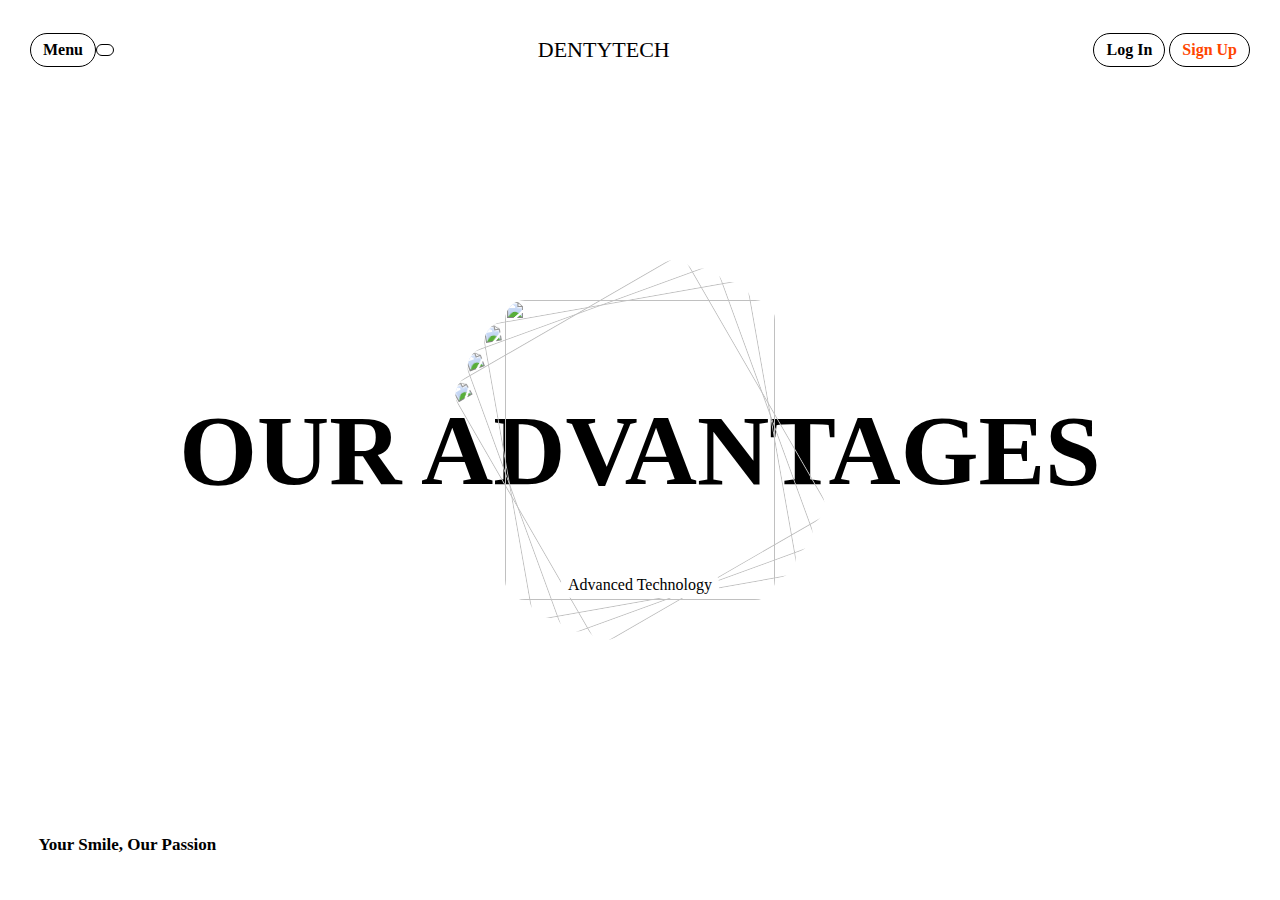
==== index.html @ 08e8fa44 "first commit" ====
<!DOCTYPE html>
<html lang="en">
<head>
    <meta charset="UTF-8">
    <meta name="viewport" content="width=device-width, initial-scale=1.0">
    <title>Document</title>
    <link
    href="https://cdn.jsdelivr.net/npm/remixicon@4.1.0/fonts/remixicon.css"
    rel="stylesheet"
/>
    <link rel="stylesheet" href="style.css">
</head>
<body>
    <div id="main">
        <div id="nav">

            <div id="nav-part1"><button type="menu">Menu</button>
                <i class="ri-menu-3-line"></i></div>
            <div id="nav-part2"><h1>Dentytech</h1></div>
            <div id="nav-part3">
                <button>Log In</button>
                <button type="submit" class="btn2">Sign Up</button>
            </div>
        </div>
        <h1 id="advan">Our Advantages</h1>
        <img id="img1" src="https://images.unsplash.com/photo-1524504388940-b1c1722653e1?w=600&auto=format&fit=crop&q=60&ixlib=rb-4.0.3&ixid=M3wxMjA3fDB8MHxzZWFyY2h8Nnx8bW9kZWx8ZW58MHx8MHx8fDA%3D" alt="">
        <img id="img2" src="https://images.unsplash.com/photo-1494790108377-be9c29b29330?w=600&auto=format&fit=crop&q=60&ixlib=rb-4.0.3&ixid=M3wxMjA3fDB8MHxzZWFyY2h8OHx8bW9kZWx8ZW58MHx8MHx8fDA%3D" alt="">
        <img id="img3" src="https://images.unsplash.com/photo-1488161628813-04466f872be2?w=600&auto=format&fit=crop&q=60&ixlib=rb-4.0.3&ixid=M3wxMjA3fDB8MHxzZWFyY2h8MTB8fG1vZGVsfGVufDB8fDB8fHww" alt="">
        <img id="img4" src="https://images.unsplash.com/photo-1517841905240-472988babdf9?w=600&auto=format&fit=crop&q=60&ixlib=rb-4.0.3&ixid=M3wxMjA3fDB8MHxzZWFyY2h8MTF8fG1vZGVsfGVufDB8fDB8fHww" alt="">
        <p><i class="ri-settings-2-line"></i>
            Advanced Technology 
        </p>
        
        
        <h5 id="btm-left">Your Smile, Our Passion</h5>
    </div>
</body>
</html>
---- style.css ----
*{
    margin: 0;
    padding: 0;
    box-sizing: border-box;
    font-family: 'Times New Roman', Times, serif;
}
html, body{
    height: 100%;
    width: 100%;
}
#main{
    height: 100%;
    width: 100%;
    background-color: white;
}
#nav{
    height: 100px;
    width: 100%;
    display: flex;
    align-items: center;
    justify-content: space-between;
    padding: 0px 30px;
}
#nav-part1{
    display: flex;
    align-items: center;
    justify-content: center;
}
#nav h3{
    font-size: 16px;
    border: 1.5px solid black;
    font-weight: 500;
    border-radius: 50px;
    padding: 5px 10px;
}
#nav i{
    font-size: 17px;
    border: 1px solid black;
    font-weight: 500;
    border-radius: 50px;
    padding: 5px 8px;
}
#nav h1{
    font-weight: 500;
    font-size: 22px;
    text-transform: uppercase;
}
#nav button{
    padding: 7px 12px;
    border-radius: 50px;
    border: 1.5px solid black;
    font-size: 16px;
    font-weight: 600;
    background-color: white;
    cursor: pointer;
}
.btn2{
    color: orangered;
   
}
#main>h1{
    font-size: 100px;
    text-transform: uppercase;
    position: absolute;
    top: 50%;
    left: 50%;
    transform: translate(-50%,-50%);
    width: 100%;
    text-align: center;
}
img{
    height: 300px;
    width: 270px;
    object-fit: cover;
    object-position: top;
    position: absolute;
    top: 50%;
    left: 50%;
    transform: translate(-50%,-50%);
    border-radius: 20px;
}
#img1{
    transform: translate(-50%,-50%) rotate(-30deg); 
}
#img2{
    transform: translate(-50%,-50%) rotate(-20deg); 
}
#img3{
    transform: translate(-50%,-50%) rotate(-10deg); 
}
#btm-left{
    position: absolute;
    bottom: 5%;
    left: 3%;
    font-size: 17px;
}
p{
    position: absolute;
    top: 65%;
    left: 50%;
    transform: translate(-50%,-50%);
    color: black;
    border: 2px;
    border-radius: 10px;
    background-color: white;
    padding: 4px 7px;
}
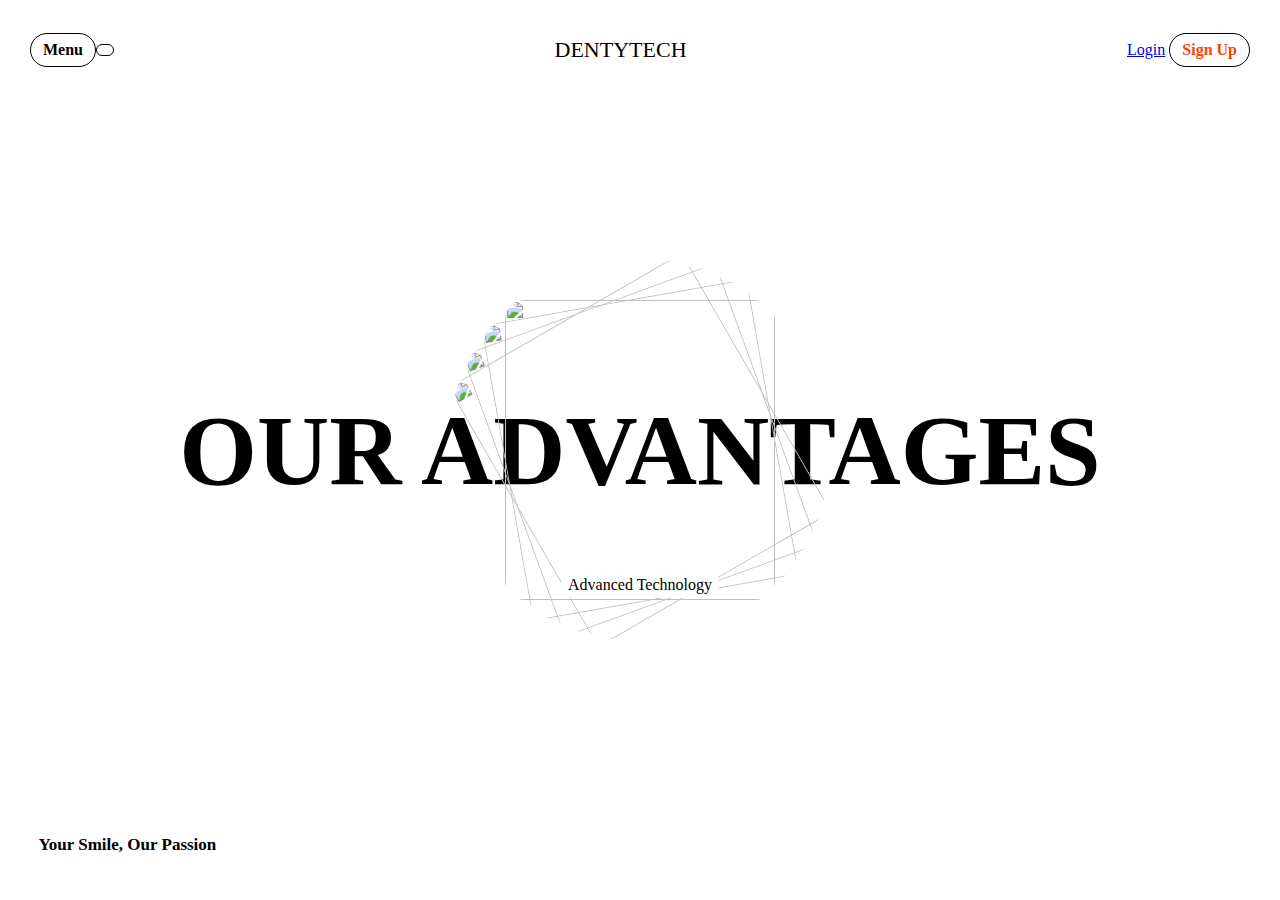
==== commit 02092a2a: "first commit" ====
--- a/index.html
+++ b/index.html
@@ -3,7 +3,7 @@
 <head>
     <meta charset="UTF-8">
     <meta name="viewport" content="width=device-width, initial-scale=1.0">
-    <title>Document</title>
+    <title>Home</title>
     <link
     href="https://cdn.jsdelivr.net/npm/remixicon@4.1.0/fonts/remixicon.css"
     rel="stylesheet"
@@ -18,7 +18,7 @@
                 <i class="ri-menu-3-line"></i></div>
             <div id="nav-part2"><h1>Dentytech</h1></div>
             <div id="nav-part3">
-                <button>Log In</button>
+                <a href="index2.html">Login</a>
                 <button type="submit" class="btn2">Sign Up</button>
             </div>
         </div>
@@ -31,7 +31,6 @@
             Advanced Technology 
         </p>
         
-        
         <h5 id="btm-left">Your Smile, Our Passion</h5>
     </div>
 </body>
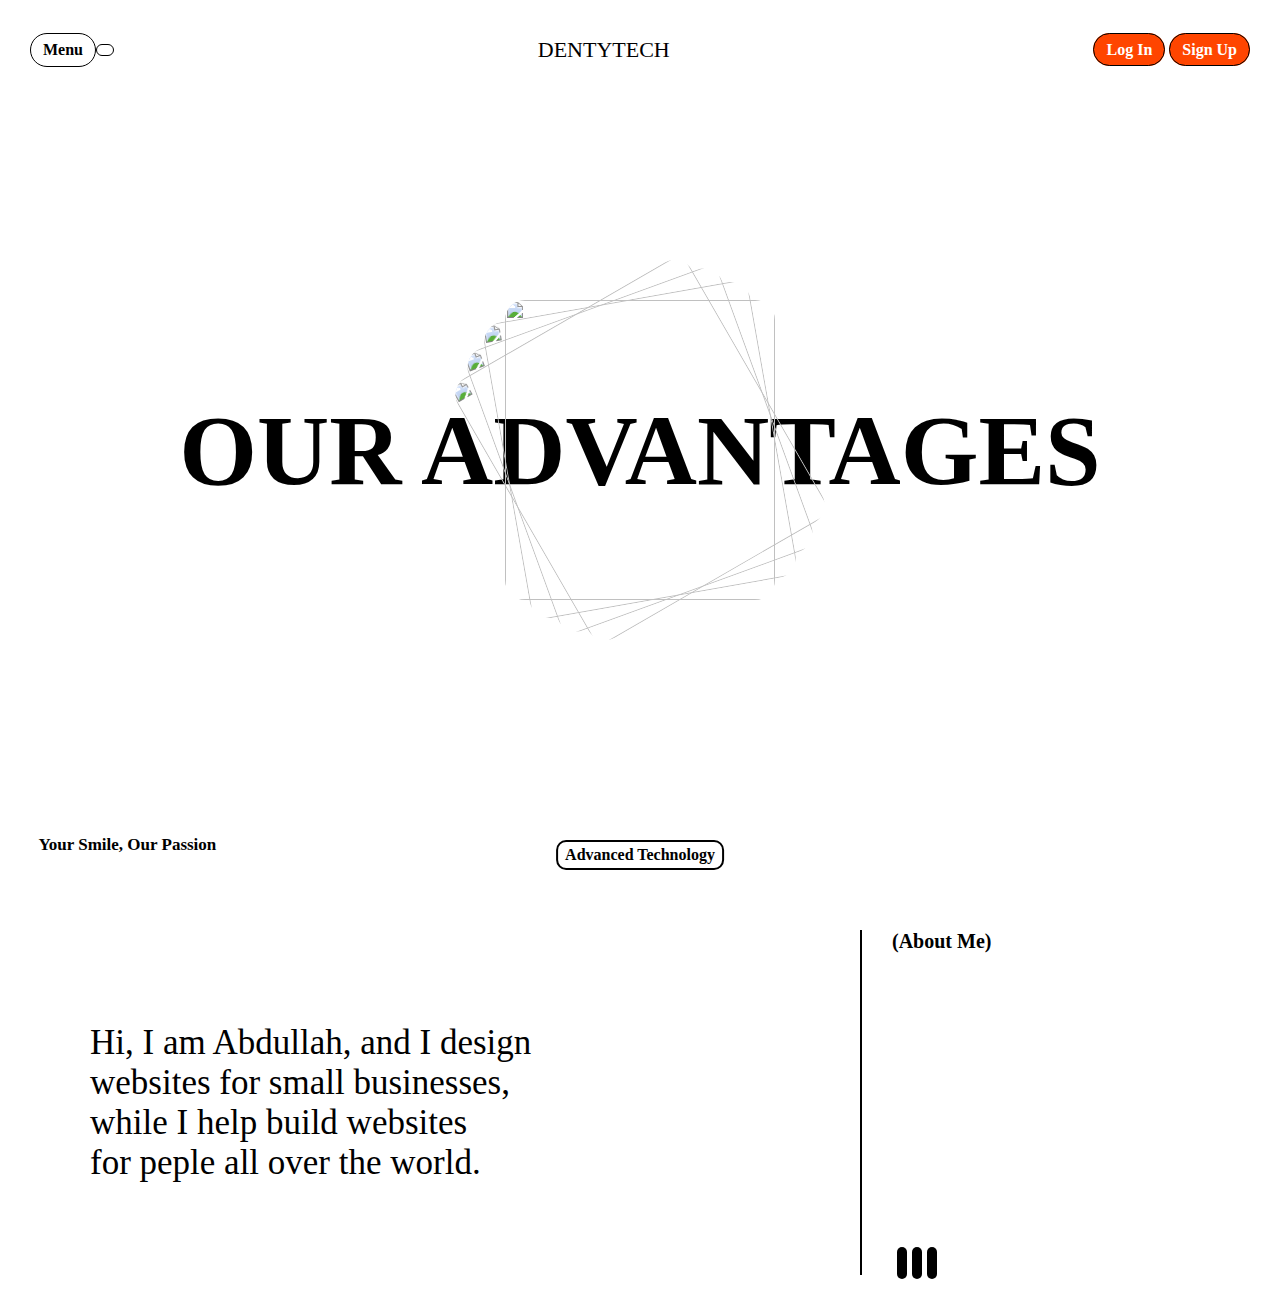
==== commit 2f6693ad: "first commit" ====
--- a/index.html
+++ b/index.html
@@ -18,20 +18,31 @@
                 <i class="ri-menu-3-line"></i></div>
             <div id="nav-part2"><h1>Dentytech</h1></div>
             <div id="nav-part3">
-                <a href="index2.html">Login</a>
-                <button type="submit" class="btn2">Sign Up</button>
+                <a href="index2.html">Log In</a>
+                <a href="index3.html">Sign Up</a>
             </div>
         </div>
-        <h1 id="advan">Our Advantages</h1>
+        <h1 id="advan1">Our Advantages</h1>
         <img id="img1" src="https://images.unsplash.com/photo-1524504388940-b1c1722653e1?w=600&auto=format&fit=crop&q=60&ixlib=rb-4.0.3&ixid=M3wxMjA3fDB8MHxzZWFyY2h8Nnx8bW9kZWx8ZW58MHx8MHx8fDA%3D" alt="">
         <img id="img2" src="https://images.unsplash.com/photo-1494790108377-be9c29b29330?w=600&auto=format&fit=crop&q=60&ixlib=rb-4.0.3&ixid=M3wxMjA3fDB8MHxzZWFyY2h8OHx8bW9kZWx8ZW58MHx8MHx8fDA%3D" alt="">
         <img id="img3" src="https://images.unsplash.com/photo-1488161628813-04466f872be2?w=600&auto=format&fit=crop&q=60&ixlib=rb-4.0.3&ixid=M3wxMjA3fDB8MHxzZWFyY2h8MTB8fG1vZGVsfGVufDB8fDB8fHww" alt="">
         <img id="img4" src="https://images.unsplash.com/photo-1517841905240-472988babdf9?w=600&auto=format&fit=crop&q=60&ixlib=rb-4.0.3&ixid=M3wxMjA3fDB8MHxzZWFyY2h8MTF8fG1vZGVsfGVufDB8fDB8fHww" alt="">
-        <p><i class="ri-settings-2-line"></i>
-            Advanced Technology 
-        </p>
+        
+        <a id="advan" href="https://en.wikipedia.org/wiki/Advanced_technology">Advanced Technology</a>
         
         <h5 id="btm-left">Your Smile, Our Passion</h5>
+        
+    </div>
+    <div id="about">
+        <h2>Hi, I am Abdullah, and I design<br> websites for small businesses,<br>while I help build websites <br>for peple all over the world.<br></h2>
+        <div id="about-part2">
+            <h3>(About Me)</h3>
+            <div id="icons">
+                <i class="ri-instagram-line"></i>
+                <i class="ri-twitter-fill"></i>
+                <i class="ri-dribbble-line"></i>
+            </div>
+        </div>
     </div>
 </body>
 </html>--- a/style.css
+++ b/style.css
@@ -44,6 +44,7 @@
     font-weight: 500;
     font-size: 22px;
     text-transform: uppercase;
+    animation: 3s infinite alternate slidein;
 }
 #nav button{
     padding: 7px 12px;
@@ -105,5 +106,66 @@
     background-color: white;
     padding: 4px 7px;
 }
+a{
+    border: 2px solid black;
+    padding: 7px 12px;
+    border-radius: 50px;
+    border: 1.5px solid black;
+    font-size: 16px;
+    font-weight: 600;
+    background-color: white;
+    cursor: pointer;
+    text-decoration: none;
+    color: white;
+    background-color: orangered;
+}
+#advan{
+    position: absolute;
+    top: 95%;
+    left: 50%;
+    transform: translate(-50%,-50%);
+    color: black;
+    border: 2px solid;
+    border-radius: 10px;
+    background-color: white;
+    padding: 4px 7px;
+}
+#about{
+    height: 45%;
+    width: 100%;
+    background-color: white;
+    display: flex;
+    align-items: center;
+    justify-content: space-between;
+    padding: 30px 90px;
+}
+#about h2{
+    font-size: 35px;
+    font-weight: 400;
+    
+}
+#about-part2{
+    width: 30%;
+    height: 100%;
+    padding: 0px 30px;
+    border-left: 2px solid black;
+    display: flex;
+    flex-direction: column;
+    justify-content: space-between;
+    
+}
+#about-part2 h3{
+    font-size: 20px;
+    font-weight: 600;
+}
+#icons {
 
-
+}
+#icons i{
+    background-color: black;
+    color: white;
+    padding: 5px;
+    font-size: 20px;
+    border-radius: 50px;
+    margin-left: 5px;
+}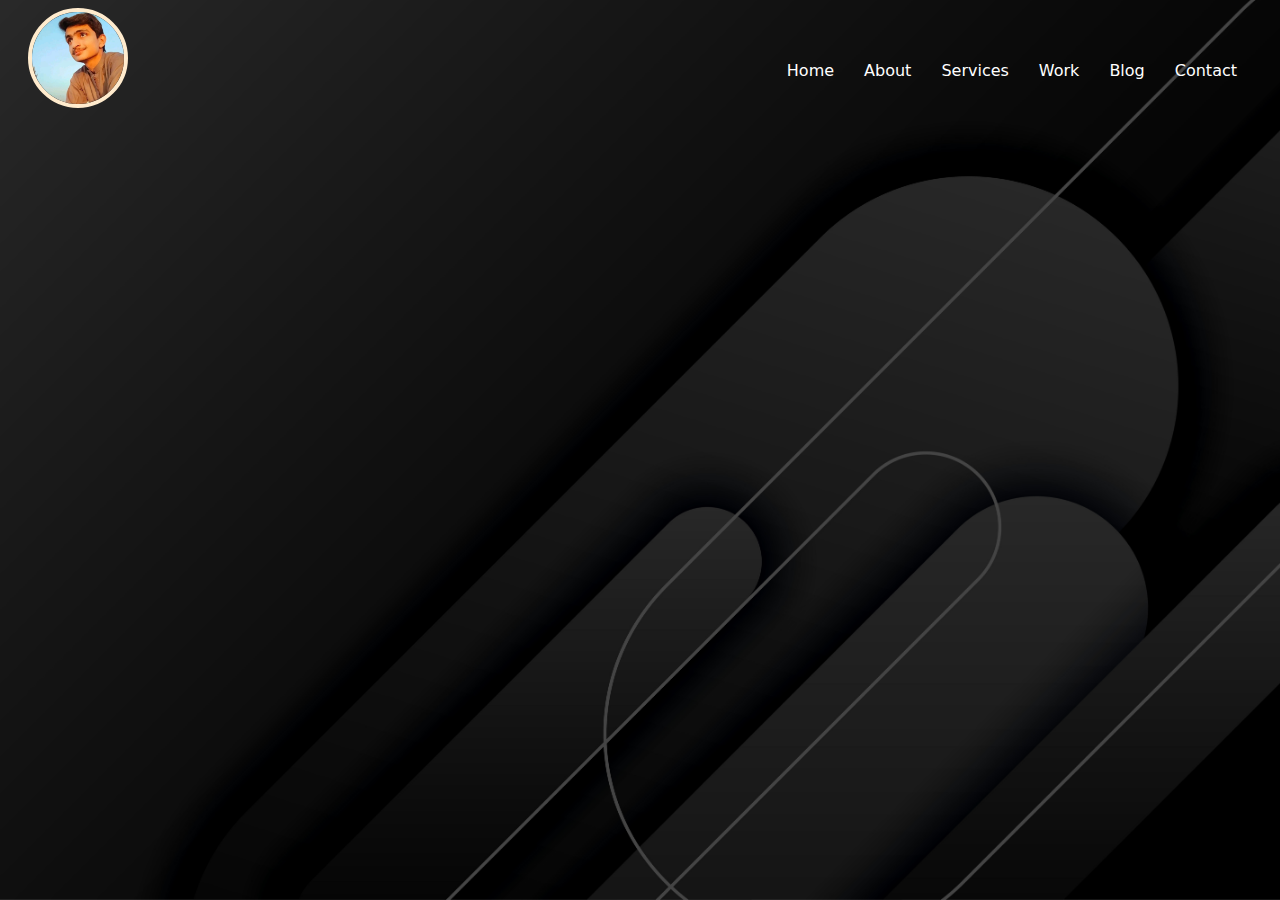
==== commit f8db7cdd: "first commit" ====
--- a/index.html
+++ b/index.html
@@ -3,46 +3,38 @@
 <head>
     <meta charset="UTF-8">
     <meta name="viewport" content="width=device-width, initial-scale=1.0">
-    <title>Home</title>
-    <link
-    href="https://cdn.jsdelivr.net/npm/remixicon@4.1.0/fonts/remixicon.css"
-    rel="stylesheet"
-/>
+    <title>Document</title>
     <link rel="stylesheet" href="style.css">
 </head>
 <body>
-    <div id="main">
-        <div id="nav">
+    <header>
+        <img src="WhatsApp Image 2024-02-22 at 18.13.05_b4d4a4eb.jpg" alt="">
+    </header>
+    <br>
+    <nav class="navbar">
+        <ul>
+            <li><a href="">Contact</a></li>
+            <li><a href="">Blog</a></li>
+            <li><a href="">Work</a></li>
+            <li><a href="">Services</a></li>
+            <li><a href="index3.html">About</a></li>
+            <li><a href="">Home</a></li>
+        </ul>
+    </nav>
 
-            <div id="nav-part1"><button type="menu">Menu</button>
-                <i class="ri-menu-3-line"></i></div>
-            <div id="nav-part2"><h1>Dentytech</h1></div>
-            <div id="nav-part3">
-                <a href="index2.html">Log In</a>
-                <a href="index3.html">Sign Up</a>
-            </div>
+    <main>
+        <div class="Container">
+            <h1 id="typed">Hi There! I'm Abdullah.</h1>
+            <h3 id="typed2">A Professional Web Developer</h3>
         </div>
-        <h1 id="advan1">Our Advantages</h1>
-        <img id="img1" src="https://images.unsplash.com/photo-1524504388940-b1c1722653e1?w=600&auto=format&fit=crop&q=60&ixlib=rb-4.0.3&ixid=M3wxMjA3fDB8MHxzZWFyY2h8Nnx8bW9kZWx8ZW58MHx8MHx8fDA%3D" alt="">
-        <img id="img2" src="https://images.unsplash.com/photo-1494790108377-be9c29b29330?w=600&auto=format&fit=crop&q=60&ixlib=rb-4.0.3&ixid=M3wxMjA3fDB8MHxzZWFyY2h8OHx8bW9kZWx8ZW58MHx8MHx8fDA%3D" alt="">
-        <img id="img3" src="https://images.unsplash.com/photo-1488161628813-04466f872be2?w=600&auto=format&fit=crop&q=60&ixlib=rb-4.0.3&ixid=M3wxMjA3fDB8MHxzZWFyY2h8MTB8fG1vZGVsfGVufDB8fDB8fHww" alt="">
-        <img id="img4" src="https://images.unsplash.com/photo-1517841905240-472988babdf9?w=600&auto=format&fit=crop&q=60&ixlib=rb-4.0.3&ixid=M3wxMjA3fDB8MHxzZWFyY2h8MTF8fG1vZGVsfGVufDB8fDB8fHww" alt="">
+        <section>
+        </section>
+        <article></article>
+        <div></div>
+    </main>
+
+    <footer>
         
-        <a id="advan" href="https://en.wikipedia.org/wiki/Advanced_technology">Advanced Technology</a>
-        
-        <h5 id="btm-left">Your Smile, Our Passion</h5>
-        
-    </div>
-    <div id="about">
-        <h2>Hi, I am Abdullah, and I design<br> websites for small businesses,<br>while I help build websites <br>for peple all over the world.<br></h2>
-        <div id="about-part2">
-            <h3>(About Me)</h3>
-            <div id="icons">
-                <i class="ri-instagram-line"></i>
-                <i class="ri-twitter-fill"></i>
-                <i class="ri-dribbble-line"></i>
-            </div>
-        </div>
-    </div>
+    </footer>
 </body>
 </html>--- a/style.css
+++ b/style.css
@@ -1,171 +1,108 @@
+/* @keyframes slideright{
+    from{transform: translateX(400%);} */
+/* } */
+@keyframes slideleft{
+    from{transform: translateX(400%);}
+/* }
+@keyframes slideup{
+    from{transform: translateY(400%);}
+}
+@keyframes slidedown{
+    to{transform: translateY(400%);}
+}
+@keyframes rotate{
+    50%{transform: rotateZ(360%);} */
+}
 *{
-    margin: 0;
-    padding: 0;
     box-sizing: border-box;
-    font-family: 'Times New Roman', Times, serif;
 }
-html, body{
-    height: 100%;
-    width: 100%;
-}
-#main{
-    height: 100%;
-    width: 100%;
-    background-color: white;
-}
-#nav{
-    height: 100px;
-    width: 100%;
-    display: flex;
-    align-items: center;
-    justify-content: space-between;
-    padding: 0px 30px;
-}
-#nav-part1{
-    display: flex;
-    align-items: center;
-    justify-content: center;
-}
-#nav h3{
-    font-size: 16px;
-    border: 1.5px solid black;
-    font-weight: 500;
-    border-radius: 50px;
-    padding: 5px 10px;
-}
-#nav i{
-    font-size: 17px;
-    border: 1px solid black;
-    font-weight: 500;
-    border-radius: 50px;
-    padding: 5px 8px;
-}
-#nav h1{
-    font-weight: 500;
-    font-size: 22px;
-    text-transform: uppercase;
-    animation: 3s infinite alternate slidein;
-}
-#nav button{
-    padding: 7px 12px;
-    border-radius: 50px;
-    border: 1.5px solid black;
-    font-size: 16px;
-    font-weight: 600;
-    background-color: white;
-    cursor: pointer;
-}
-.btn2{
-    color: orangered;
-   
-}
-#main>h1{
-    font-size: 100px;
-    text-transform: uppercase;
-    position: absolute;
-    top: 50%;
-    left: 50%;
-    transform: translate(-50%,-50%);
-    width: 100%;
-    text-align: center;
+body{
+    background-image: url(SL_0210121_40570_75.jpg);
+    background-position: center;
+    background-repeat: no-repeat;
+    background-attachment: fixed;
+    background-size: cover;
 }
 img{
-    height: 300px;
-    width: 270px;
-    object-fit: cover;
-    object-position: top;
+    margin-left: 20px;
+    width: 100px;
+    height: auto;
+    border: 4px solid blanchedalmond;
+    border-radius: 50px;
     position: absolute;
-    top: 50%;
-    left: 50%;
-    transform: translate(-50%,-50%);
+    animation-name: slideleft;
+    animation-duration: 4s;
+
+}
+
+.navbar{
+    height: 50px;
+    
+}
+.navbar ul{
+    
+    list-style-type: none;
+    text-align: center;
+    padding: 0px;
+    margin: 20px;    
+    overflow: hidden;
+    border: 2px;
+    border-radius: 10px;
+    font-family:system-ui, -apple-system, BlinkMacSystemFont, 'Segoe UI', Roboto, Oxygen, Ubuntu, Cantarell, 'Open Sans', 'Helvetica Neue', sans-serif;
+    font-weight: 500;
+}
+.navbar a{
+    color: white;
+    text-decoration: none;
+    display: block;
+    padding: 15px;
+    text-align: center;
+
+} 
+.navbar li{
+    float: right;
+}
+.navbar a:hover{
+    background-color: rgb(45, 44, 44);
+    border: 1px;
     border-radius: 20px;
 }
-#img1{
-    transform: translate(-50%,-50%) rotate(-30deg); 
+.container{
+    display: inline-block;
+    font-family: "arial";
+    font-size: 24px;
 }
-#img2{
-    transform: translate(-50%,-50%) rotate(-20deg); 
+#typed{
+    font-weight: 800;
+    color: white;
+    overflow: hidden;
+    white-space: nowrap;
+    width: 0;
+    animation: typing;
+    animation-duration: 4s;
+    animation-timing-function: steps(30, end);
+    animation-fill-mode: forwards;
+    position: absolute;
+    left: 35%;
+    top: 50%;
+
 }
-#img3{
-    transform: translate(-50%,-50%) rotate(-10deg); 
-}
-#btm-left{
+#typed2{
+    font-weight: 800;
+    color: blanchedalmond;
+    overflow: hidden;
+    white-space: nowrap;
+    width: 0;
+    animation: typing;
+    animation-duration: 4s;
+    animation-timing-function: steps(30, end);
+    animation-fill-mode: forwards;
     position: absolute;
-    bottom: 5%;
-    left: 3%;
-    font-size: 17px;
-}
-p{
-    position: absolute;
-    top: 65%;
-    left: 50%;
-    transform: translate(-50%,-50%);
-    color: black;
-    border: 2px;
-    border-radius: 10px;
-    background-color: white;
-    padding: 4px 7px;
-}
-a{
-    border: 2px solid black;
-    padding: 7px 12px;
-    border-radius: 50px;
-    border: 1.5px solid black;
-    font-size: 16px;
-    font-weight: 600;
-    background-color: white;
-    cursor: pointer;
-    text-decoration: none;
-    color: white;
-    background-color: orangered;
-}
-#advan{
-    position: absolute;
-    top: 95%;
-    left: 50%;
-    transform: translate(-50%,-50%);
-    color: black;
-    border: 2px solid;
-    border-radius: 10px;
-    background-color: white;
-    padding: 4px 7px;
-}
-#about{
-    height: 45%;
-    width: 100%;
-    background-color: white;
-    display: flex;
-    align-items: center;
-    justify-content: space-between;
-    padding: 30px 90px;
-}
-#about h2{
-    font-size: 35px;
-    font-weight: 400;
+    left: 35%;
+    top: 60%;
     
 }
-#about-part2{
-    width: 30%;
-    height: 100%;
-    padding: 0px 30px;
-    border-left: 2px solid black;
-    display: flex;
-    flex-direction: column;
-    justify-content: space-between;
-    
-}
-#about-part2 h3{
-    font-size: 20px;
-    font-weight: 600;
-}
-#icons {
-
-}
-#icons i{
-    background-color: black;
-    color: white;
-    padding: 5px;
-    font-size: 20px;
-    border-radius: 50px;
-    margin-left: 5px;
-}+@keyframes typing {
+    from { width: 0 }
+    to { width: 50% }
+  }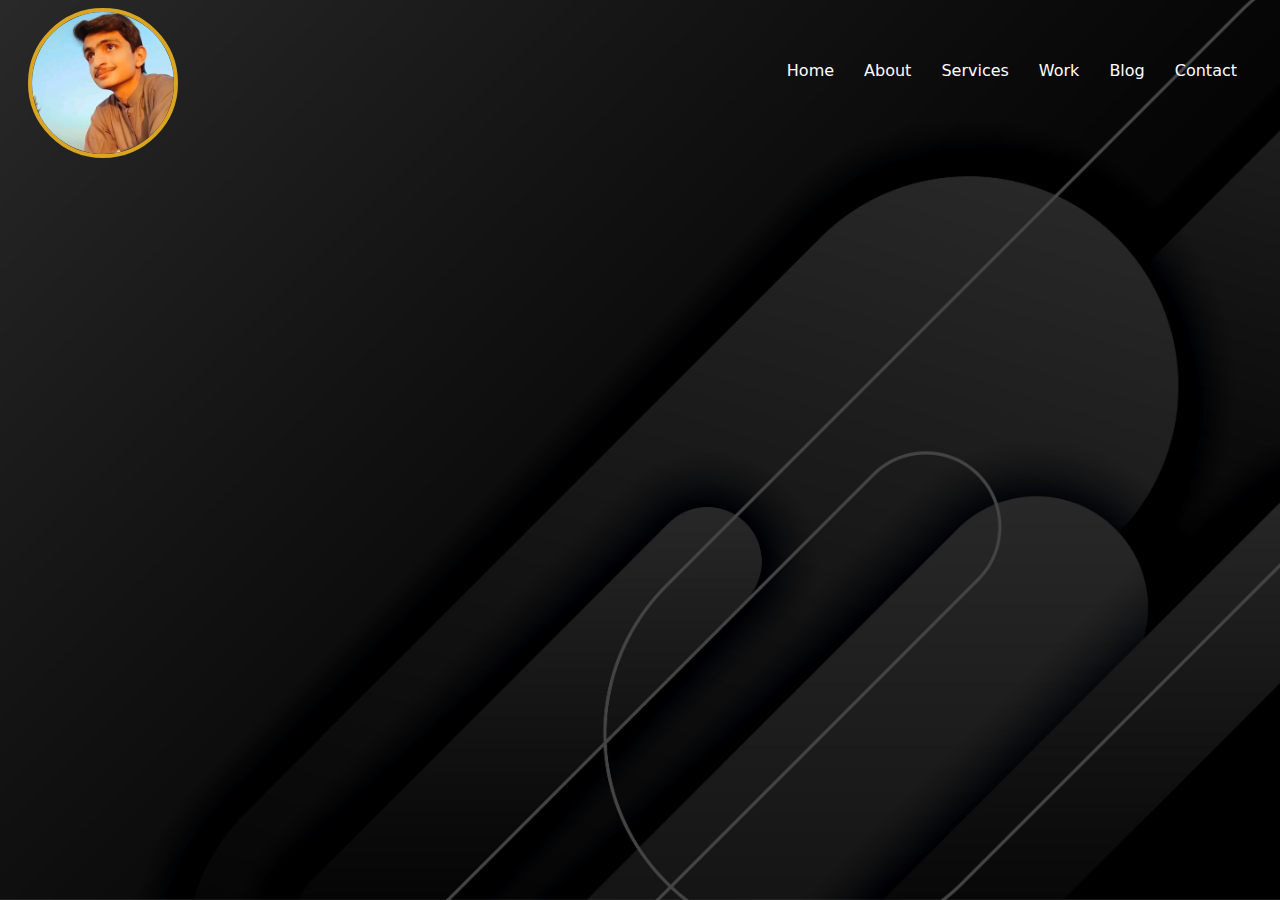
==== commit 9545c65e: "first commit" ====
--- a/index.html
+++ b/index.html
@@ -3,7 +3,8 @@
 <head>
     <meta charset="UTF-8">
     <meta name="viewport" content="width=device-width, initial-scale=1.0">
-    <title>Document</title>
+    <title>My portfolio</title>
+    <link rel="icon" type="image/jpg" href="icons8-favicon-94.png">
     <link rel="stylesheet" href="style.css">
 </head>
 <body>
@@ -23,10 +24,10 @@
     </nav>
 
     <main>
-        <div class="Container">
+        <aside class="Container">
             <h1 id="typed">Hi There! I'm Abdullah.</h1>
             <h3 id="typed2">A Professional Web Developer</h3>
-        </div>
+        </aside>
         <section>
         </section>
         <article></article>
--- a/style.css
+++ b/style.css
@@ -25,10 +25,10 @@
 }
 img{
     margin-left: 20px;
-    width: 100px;
+    width: 150px;
     height: auto;
-    border: 4px solid blanchedalmond;
-    border-radius: 50px;
+    border: 4px solid goldenrod;
+    border-radius: 150px;
     position: absolute;
     animation-name: slideleft;
     animation-duration: 4s;
@@ -40,7 +40,7 @@
     
 }
 .navbar ul{
-    
+    font-family: Arial, Helvetica, sans-serif;
     list-style-type: none;
     text-align: center;
     padding: 0px;
@@ -74,31 +74,34 @@
 }
 #typed{
     font-weight: 800;
+    font-size: 35px;
     color: white;
     overflow: hidden;
     white-space: nowrap;
     width: 0;
     animation: typing;
-    animation-duration: 4s;
-    animation-timing-function: steps(30, end);
+    animation-duration: 3s;
+    animation-timing-function: steps(50, end);
     animation-fill-mode: forwards;
     position: absolute;
-    left: 35%;
+    left: 30%;
     top: 50%;
+    color: whitesmoke;
 
 }
 #typed2{
     font-weight: 800;
-    color: blanchedalmond;
+    font-size: 20px;
+    color: whitesmoke;
     overflow: hidden;
     white-space: nowrap;
     width: 0;
     animation: typing;
-    animation-duration: 4s;
-    animation-timing-function: steps(30, end);
+    animation-duration: 3s;
+    animation-timing-function: steps(50, end);
     animation-fill-mode: forwards;
     position: absolute;
-    left: 35%;
+    left: 30%;
     top: 60%;
     
 }
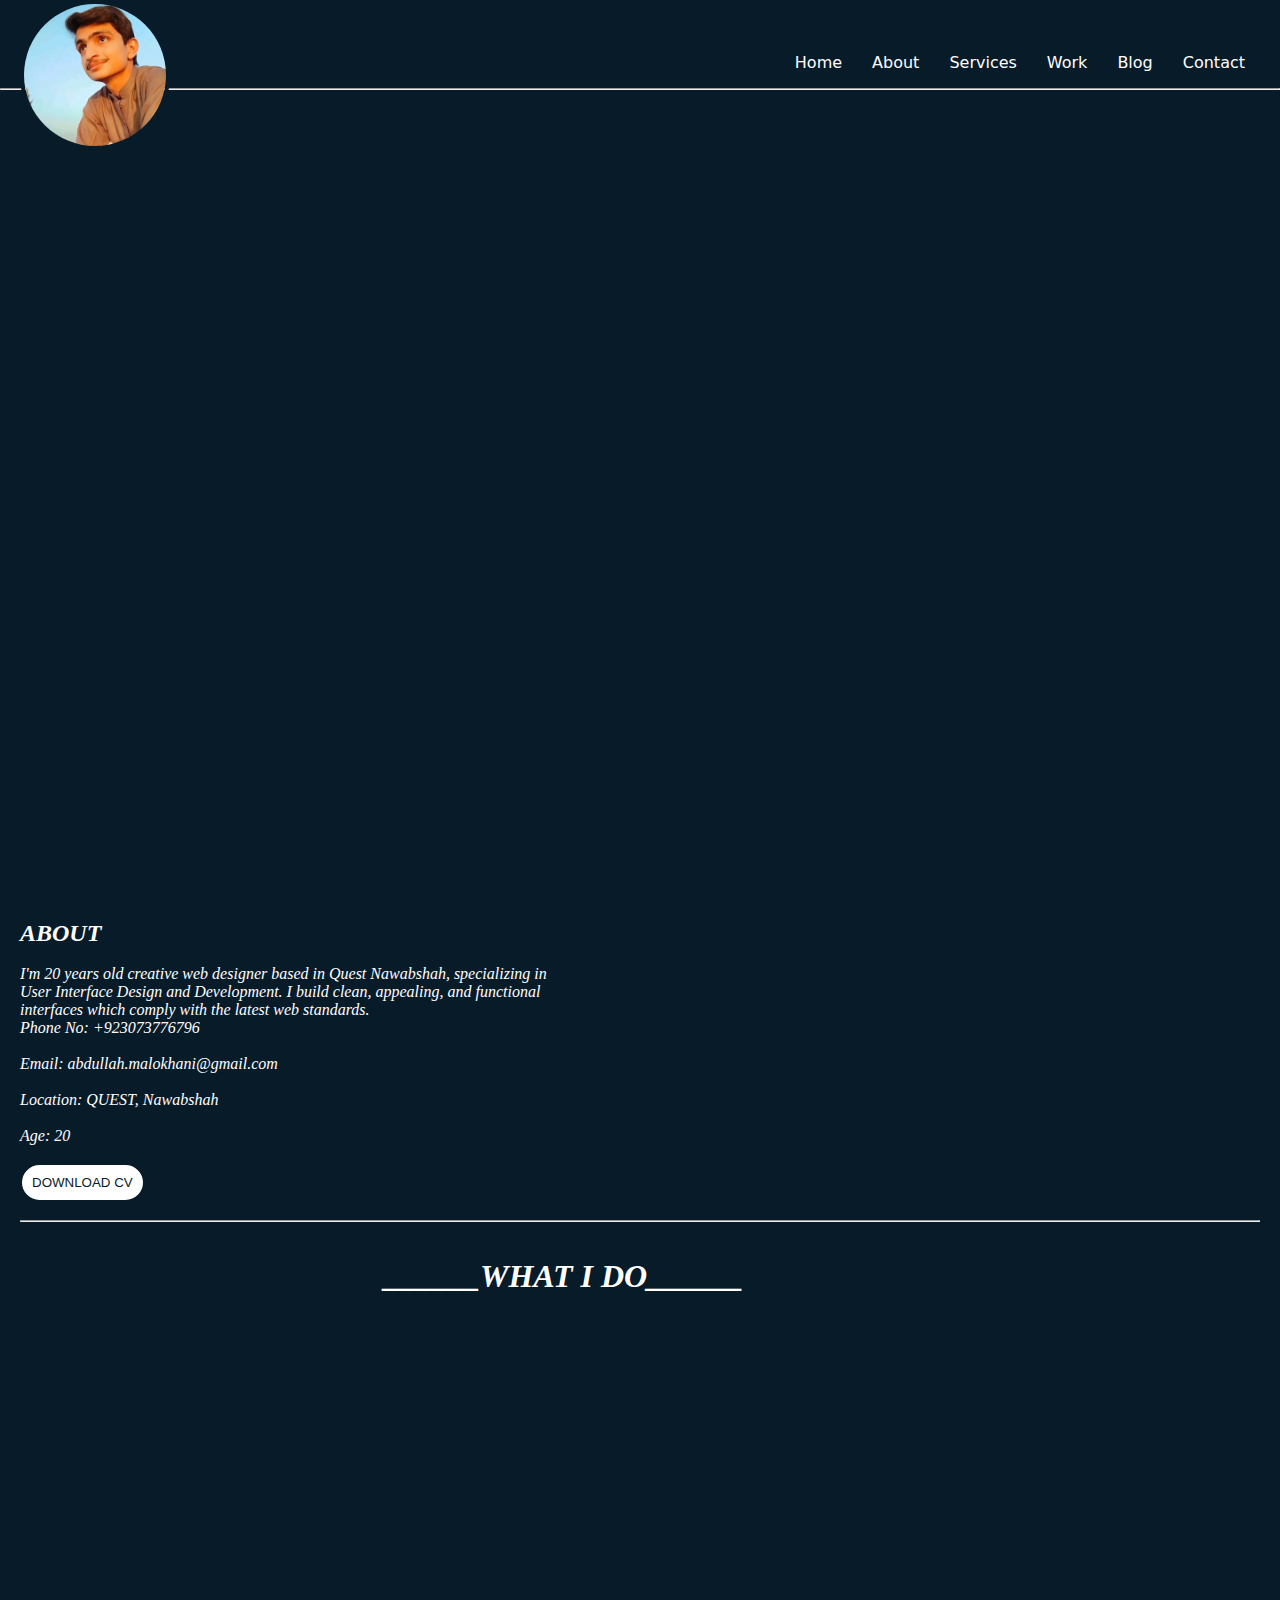
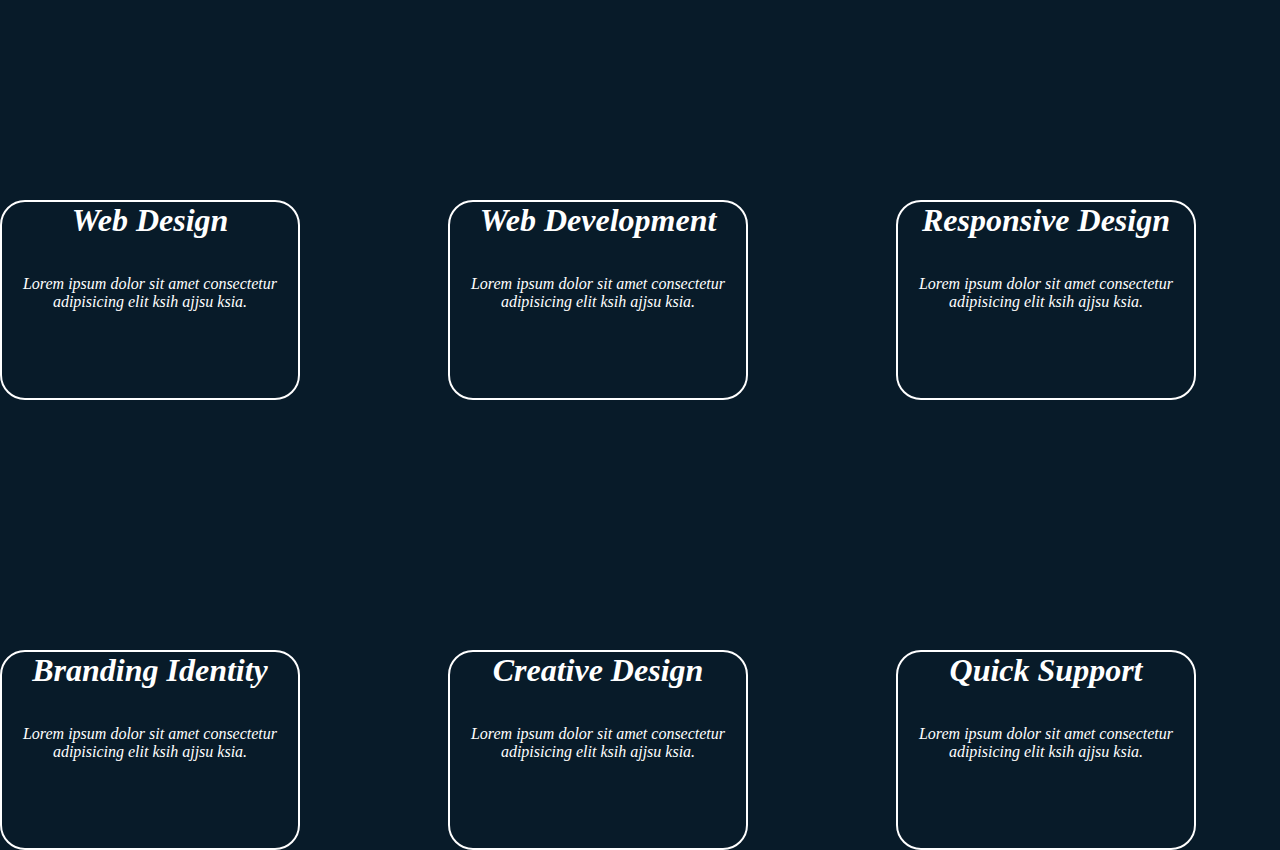
==== commit e2a84157: "first commit" ====
--- a/index.html
+++ b/index.html
@@ -9,7 +9,7 @@
 </head>
 <body>
     <header>
-        <img src="WhatsApp Image 2024-02-22 at 18.13.05_b4d4a4eb.jpg" alt="">
+        <img src="images/WhatsApp Image 2024-02-22 at 18.13.05_b4d4a4eb.jpg" alt="">
     </header>
     <br>
     <nav class="navbar">
@@ -18,7 +18,7 @@
             <li><a href="">Blog</a></li>
             <li><a href="">Work</a></li>
             <li><a href="">Services</a></li>
-            <li><a href="index3.html">About</a></li>
+            <li><a href="">About</a></li>
             <li><a href="">Home</a></li>
         </ul>
     </nav>
@@ -31,8 +31,52 @@
         <section>
         </section>
         <article></article>
-        <div></div>
+        <hr>
+        <div class="main">
+            <h2>ABOUT</h2>
+            <br>
+            <p>I'm 20 years old creative web designer based in Quest Nawabshah, specializing in
+                 <br>User Interface Design and Development. I build clean, appealing, and functional 
+                 <br>interfaces which comply with the latest web standards.</p>
+                 <p class="details">
+                    Phone No: +923073776796
+                    <br><br>
+                    Email: abdullah.malokhani@gmail.com
+                    <br><br>
+                    Location: QUEST, Nawabshah
+                    <br><br>
+                    Age: 20
+                 </p>
+                 <br>
+                 <a href="#"><button id="btn" type="button">DOWNLOAD CV</button></a>
+                 <br><br>
+                 <hr>
+                 <br><br>
+                 <h1 id="Dos">
+                    ______WHAT I DO______
+                 </h1>
+        </div>
     </main>
+    <div class="box">
+        <div id="box1"><h1>Web Design</h1>
+            <br><br>
+        <p>Lorem ipsum dolor sit amet consectetur adipisicing elit ksih ajjsu ksia.</p></div>
+        <div id="box2"><h1>Web Development</h1>
+            <br><br>
+            <p>Lorem ipsum dolor sit amet consectetur adipisicing elit ksih ajjsu ksia.</p></div></div>
+        <div id="box3"><h1>Responsive Design</h1>
+            <br><br>
+            <p>Lorem ipsum dolor sit amet consectetur adipisicing elit ksih ajjsu ksia.</p></div></div>
+        <div id="box4"><h1>Branding Identity</h1>
+            <br><br>
+            <p>Lorem ipsum dolor sit amet consectetur adipisicing elit ksih ajjsu ksia.</p></div></div>
+        <div id="box5"><h1>Creative Design</h1>
+            <br><br>
+            <p>Lorem ipsum dolor sit amet consectetur adipisicing elit ksih ajjsu ksia.</p></div></div>
+        <div id="box6"><h1>Quick Support</h1>
+            <br><br>
+            <p>Lorem ipsum dolor sit amet consectetur adipisicing elit ksih ajjsu ksia.</p></div></div>
+    </div>
 
     <footer>
         
--- a/style.css
+++ b/style.css
@@ -1,33 +1,40 @@
+@keyframes slideleft{
+    from{transform: translateX(400%);} 
+}
+
 /* @keyframes slideright{
-    from{transform: translateX(400%);} */
-/* } */
-@keyframes slideleft{
     from{transform: translateX(400%);}
-/* }
+}
 @keyframes slideup{
-    from{transform: translateY(400%);}
-}
+    from{transform: translateY(400%);} 
+
 @keyframes slidedown{
     to{transform: translateY(400%);}
 }
 @keyframes rotate{
-    50%{transform: rotateZ(360%);} */
-}
+    50%{transform: rotateZ(360%);}
+} */
 *{
     box-sizing: border-box;
-}
-body{
-    background-image: url(SL_0210121_40570_75.jpg);
+    padding: 0;
+    margin: 0;
+}
+
+html,body{
+    color: #ededed;
+    background: #081b29;
     background-position: center;
     background-repeat: no-repeat;
     background-attachment: fixed;
     background-size: cover;
+    height: 100%;
+    width: 100%;
 }
 img{
     margin-left: 20px;
     width: 150px;
     height: auto;
-    border: 4px solid goldenrod;
+    border: 4px solid #081b29;
     border-radius: 150px;
     position: absolute;
     animation-name: slideleft;
@@ -57,15 +64,14 @@
     display: block;
     padding: 15px;
     text-align: center;
+    transition: .3s;
 
 } 
 .navbar li{
     float: right;
 }
 .navbar a:hover{
-    background-color: rgb(45, 44, 44);
-    border: 1px;
-    border-radius: 20px;
+    color: #ededed;
 }
 .container{
     display: inline-block;
@@ -108,4 +114,101 @@
 @keyframes typing {
     from { width: 0 }
     to { width: 50% }
-  }+  }
+  .main{
+    width: 100%;
+    position: absolute;
+    top: 100%;
+    padding: 20px;
+    color: white;
+    font-style: italic;
+
+  }
+ .main h1{
+    position: absolute;
+    left: 30%;
+    color: white;
+
+ }
+ #btn{
+    border: 2px solid;
+    background-color: white;
+    color: #081b29;
+    padding: 10px;
+    border-radius: 20px;
+    cursor: pointer;
+ } 
+ #btn:hover{
+    color: grey;
+ }
+ 
+#box1{
+    font-style: italic;
+    width: 300px;
+    height: 200px;
+    border: 2px solid;
+    position: absolute;
+    top: 200%;
+    text-align: center;
+    color: white;
+    border-radius: 25px;
+}
+#box2{
+    font-style: italic;
+    width: 300px;
+    height: 200px;
+    border: 2px solid;
+    position: absolute;
+    top: 200%;
+    left: 35%;
+    text-align: center;
+    color: white;
+    border-radius: 25px;
+}
+#box3{
+    font-style: italic;
+    width: 300px;
+    height: 200px;
+    border: 2px solid;
+    position: absolute;
+    top: 200%;
+    left: 70%;
+    text-align: center;
+    color: white;
+    border-radius: 25px;
+}
+#box4{
+    font-style: italic;
+    width: 300px;
+    height: 200px;
+    border: 2px solid;
+    position: absolute;
+    top: 250%;
+    text-align: center;
+    color: white;
+    border-radius: 25px;
+}
+#box5{
+    font-style: italic;
+    width: 300px;
+    height: 200px;
+    border: 2px solid;
+    position: absolute;
+    top: 250%;
+    left: 35%;
+    text-align: center;
+    color: white;
+    border-radius: 25px;
+}
+#box6{
+    font-style: italic;
+    width: 300px;
+    height: 200px;
+    border: 2px solid;
+    position: absolute;
+    top: 250%;
+    left: 70%;
+    text-align: center;
+    color: white;
+    border-radius: 25px;
+}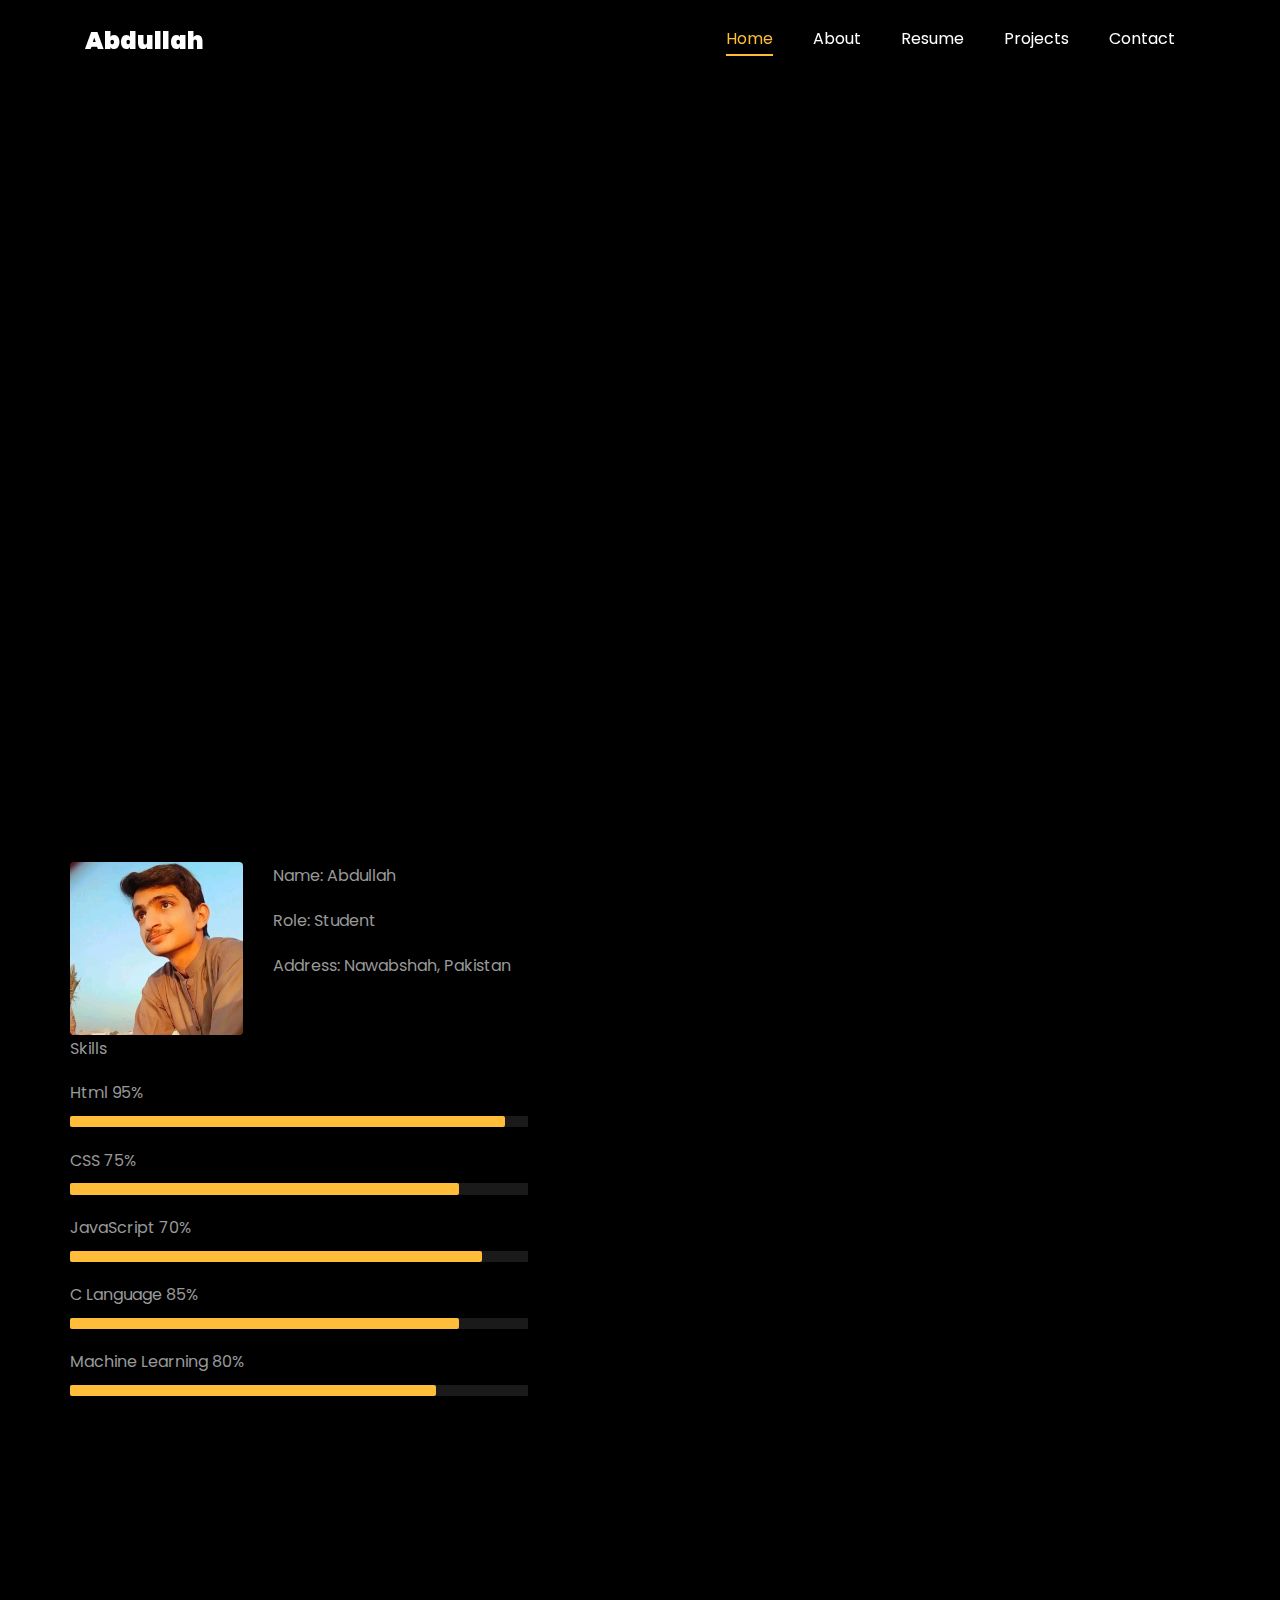
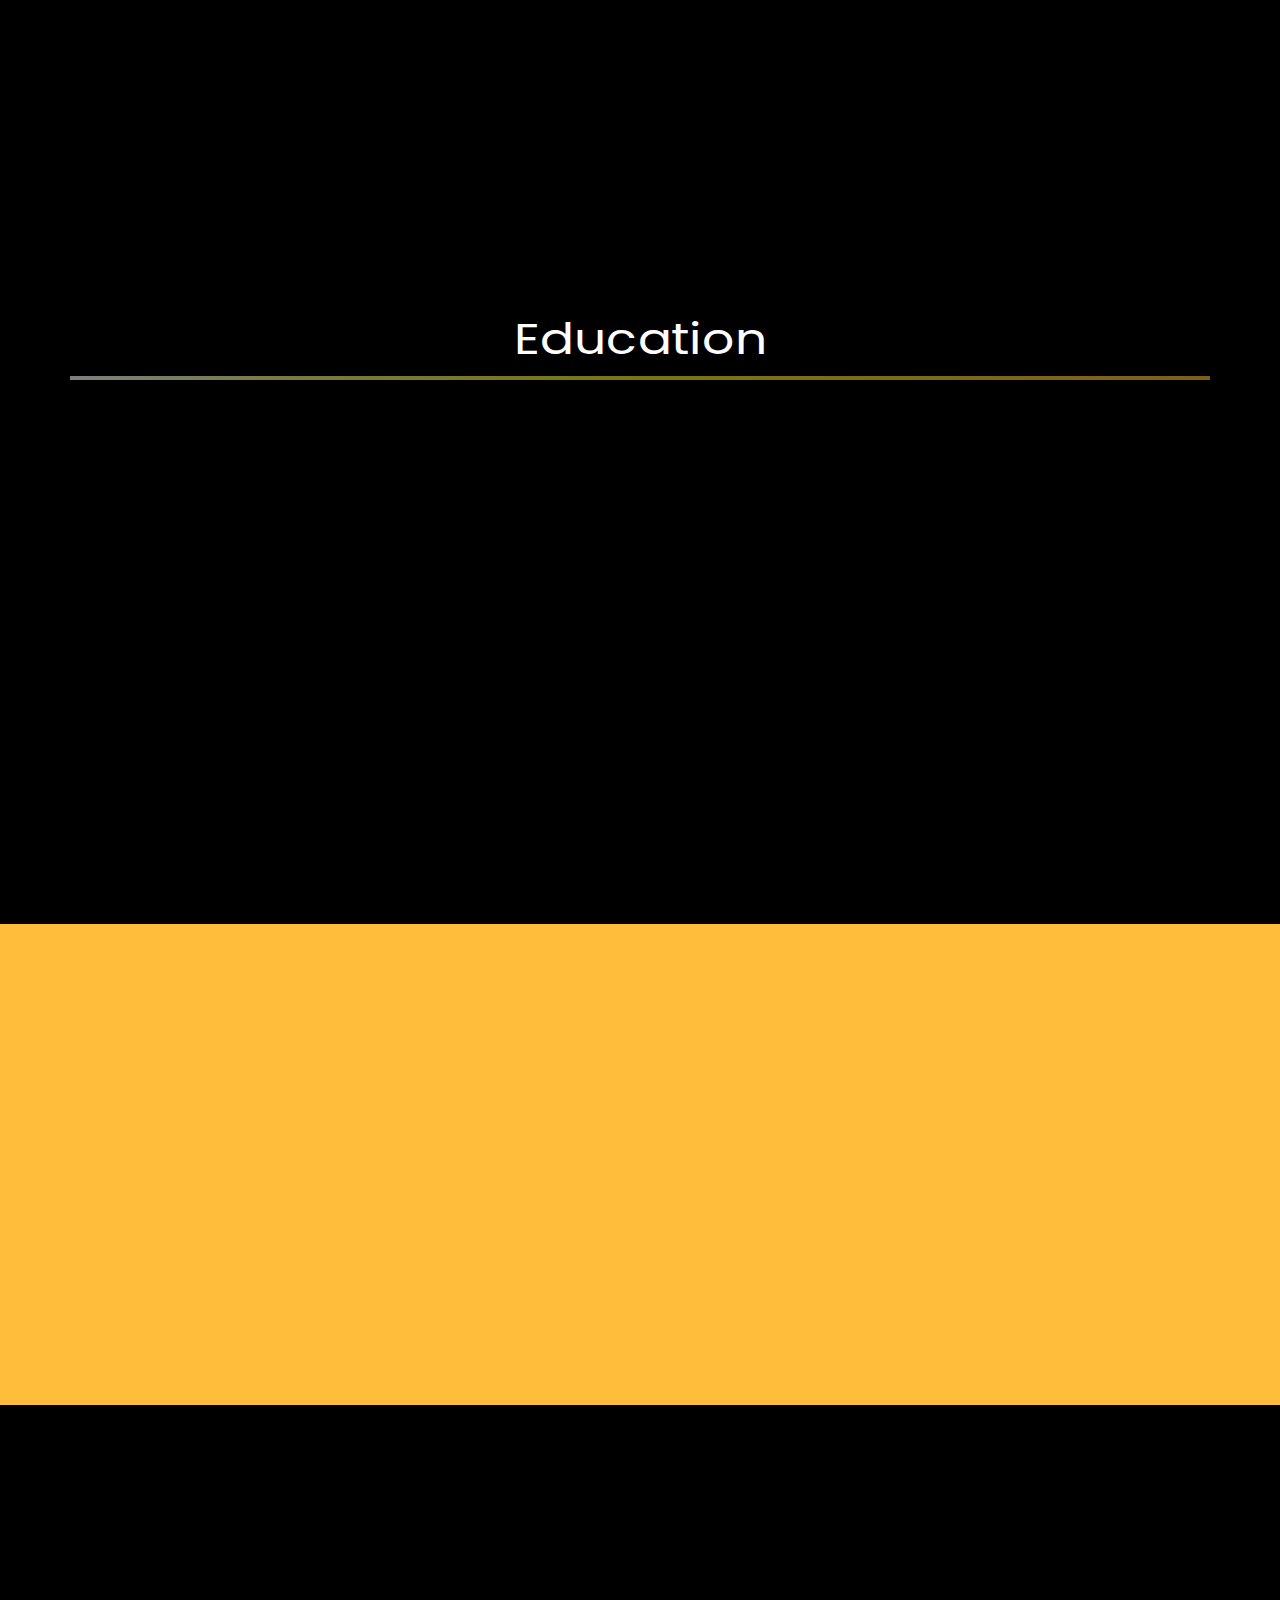
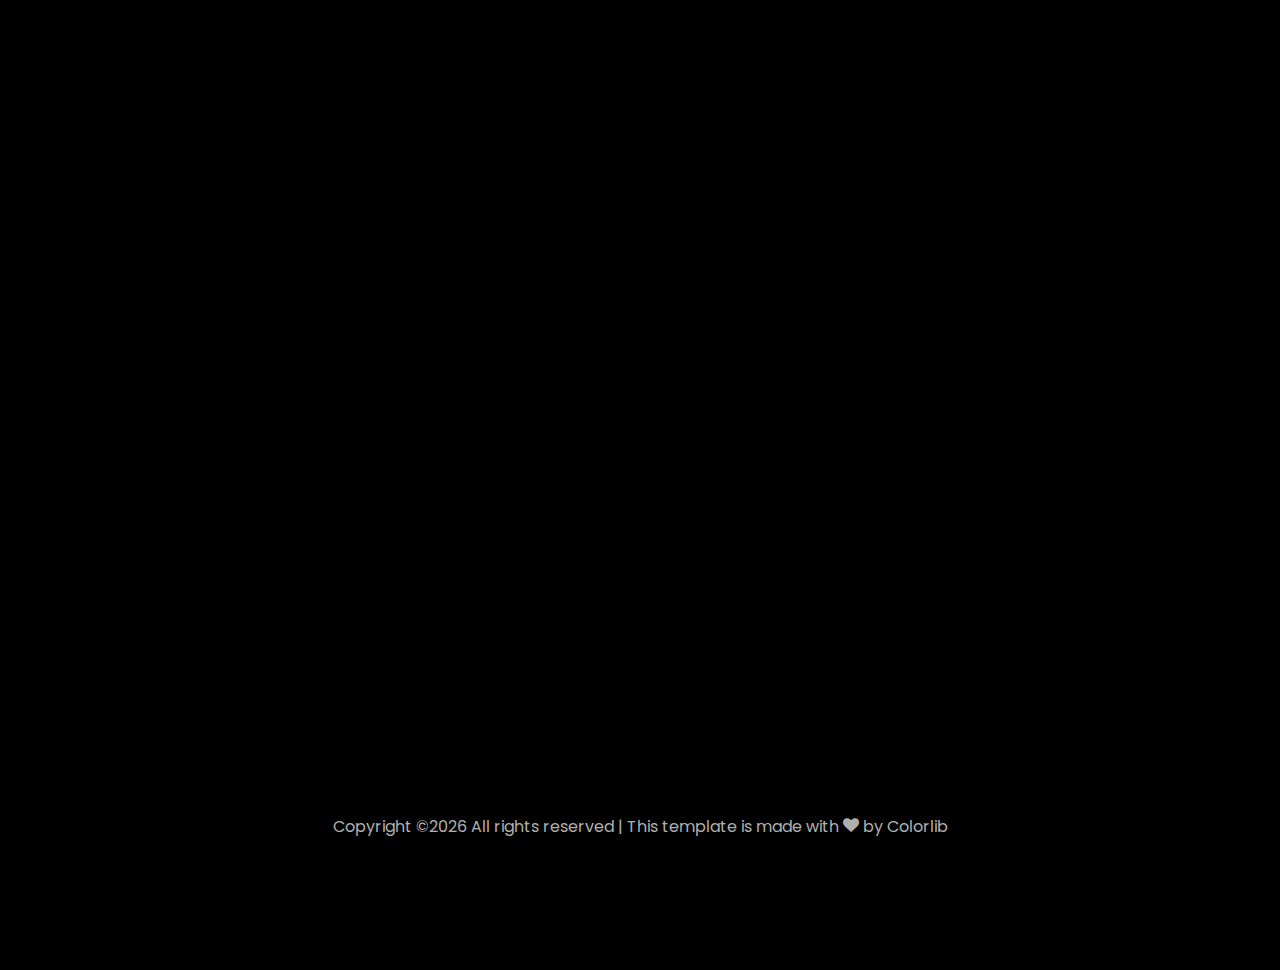
==== commit 647f0334: "first commit" ====
--- a/index.html
+++ b/index.html
@@ -1,85 +1,510 @@
 <!DOCTYPE html>
 <html lang="en">
-<head>
-    <meta charset="UTF-8">
-    <meta name="viewport" content="width=device-width, initial-scale=1.0">
-    <title>My portfolio</title>
-    <link rel="icon" type="image/jpg" href="icons8-favicon-94.png">
-    <link rel="stylesheet" href="style.css">
-</head>
-<body>
-    <header>
-        <img src="images/WhatsApp Image 2024-02-22 at 18.13.05_b4d4a4eb.jpg" alt="">
-    </header>
-    <br>
-    <nav class="navbar">
-        <ul>
-            <li><a href="">Contact</a></li>
-            <li><a href="">Blog</a></li>
-            <li><a href="">Work</a></li>
-            <li><a href="">Services</a></li>
-            <li><a href="">About</a></li>
-            <li><a href="">Home</a></li>
-        </ul>
-    </nav>
-
-    <main>
-        <aside class="Container">
-            <h1 id="typed">Hi There! I'm Abdullah.</h1>
-            <h3 id="typed2">A Professional Web Developer</h3>
-        </aside>
-        <section>
-        </section>
-        <article></article>
-        <hr>
-        <div class="main">
-            <h2>ABOUT</h2>
-            <br>
-            <p>I'm 20 years old creative web designer based in Quest Nawabshah, specializing in
-                 <br>User Interface Design and Development. I build clean, appealing, and functional 
-                 <br>interfaces which comply with the latest web standards.</p>
-                 <p class="details">
-                    Phone No: +923073776796
-                    <br><br>
-                    Email: abdullah.malokhani@gmail.com
-                    <br><br>
-                    Location: QUEST, Nawabshah
-                    <br><br>
-                    Age: 20
-                 </p>
-                 <br>
-                 <a href="#"><button id="btn" type="button">DOWNLOAD CV</button></a>
-                 <br><br>
-                 <hr>
-                 <br><br>
-                 <h1 id="Dos">
-                    ______WHAT I DO______
-                 </h1>
+  <head>
+    <title>Abdullah Portfolio</title>
+    <meta charset="utf-8">
+    <meta name="viewport" content="width=device-width, initial-scale=1, shrink-to-fit=no">
+    
+    <link href="https://fonts.googleapis.com/css?family=Poppins:100,200,300,400,500,600,700,800,900" rel="stylesheet">
+
+    <link rel="stylesheet" href="css/open-iconic-bootstrap.min.css">
+    <link rel="stylesheet" href="css/animate.css">
+    
+    <link rel="stylesheet" href="css/owl.carousel.min.css">
+    <link rel="stylesheet" href="css/owl.theme.default.min.css">
+    <link rel="stylesheet" href="css/magnific-popup.css">
+
+    <link rel="stylesheet" href="css/aos.css">
+
+    <link rel="stylesheet" href="css/ionicons.min.css">
+    
+    <link rel="stylesheet" href="css/flaticon.css">
+    <link rel="stylesheet" href="css/icomoon.css">
+    <link rel="stylesheet" href="css/style.css">
+
+
+
+<style>
+
+/*======================================
+//--//-->   ABOUT
+======================================*/
+
+.about-mf .box-shadow-full {
+  padding-top: 4rem;
+  padding-bottom: 4rem;
+}
+
+.about-mf .about-img {
+  margin-bottom: 2rem;
+}
+
+.about-mf .about-img img {
+  margin-left: 10px;
+}
+
+
+.skill-mf .progress {
+  /* background-color: #cde1f8; */
+  margin: .5rem 0 1.2rem 0;
+  border-radius: 0;
+  height: .7rem;
+}
+
+.skill-mf .progress .progress-bar {
+  height: .7rem;
+  background-color: #ffbd39;
+}
+
+
+/* Animation styles */
+#typing-animation {
+  position: relative;
+  font-size: 30px;
+  font-weight: bold;
+  color: rgb(255, 255, 255);
+  overflow: hidden;
+  white-space: nowrap;
+  animation: typing 3s steps(20, end) infinite;
+}
+
+#typing-animation:before {
+  content: "";
+  /* position: absolute; */
+  top: 0;
+  left: 0;
+  width: 0;
+  height: 100%;
+  background-color: #ccc;
+  animation: typing-cursor 0.5s ease-in-out infinite;
+}
+
+@keyframes typing {
+  from {
+    width: 0;
+  }
+  to {
+    width: 100%;
+  }
+}
+
+@keyframes typing-cursor {
+  from {
+    width: 5px;
+  }
+  to {
+    width: 0;
+  }
+}
+
+
+/* project image zoom effect */
+
+.zoom-effect {
+  overflow: hidden;
+  transition: transform 0.3s ease-out;
+}
+
+.zoom-effect:hover {
+  transform: scale(1.1);
+}
+
+
+</style>
+
+
+  </head>
+  <body data-spy="scroll" data-target=".site-navbar-target" data-offset="300">
+	  
+	  
+    <nav class="navbar navbar-expand-lg navbar-dark ftco_navbar ftco-navbar-light site-navbar-target" id="ftco-navbar">
+	    <div class="container">
+	      <a class="navbar-brand" href="index.html">Abdullah</a>
+	      <button class="navbar-toggler js-fh5co-nav-toggle fh5co-nav-toggle" type="button" data-toggle="collapse" data-target="#ftco-nav" aria-controls="ftco-nav" aria-expanded="false" aria-label="Toggle navigation">
+	        <span class="oi oi-menu"></span> Menu
+	      </button>
+
+	      <div class="collapse navbar-collapse" id="ftco-nav">
+	        <ul class="navbar-nav nav ml-auto">
+	          <li class="nav-item"><a href="#home-section" class="nav-link"><span>Home</span></a></li>
+	          <li class="nav-item"><a href="#about-section" class="nav-link"><span>About</span></a></li>
+	          <li class="nav-item"><a href="#resume-section" class="nav-link"><span>Resume</span></a></li>
+	          <li class="nav-item"><a href="#project-section" class="nav-link"><span>Projects</span></a></li>
+	          <li class="nav-item"><a href="#contact-section" class="nav-link"><span>Contact</span></a></li>
+	        </ul>
+	      </div>
+	    </div>
+	  </nav>
+	  <section id="home-section" class="hero">
+		  <div class="home-slider  owl-carousel">
+	       <div class="slider-item ">
+	      	<div class="overlay"></div>
+	         <div class="container">
+	          <div class="row d-md-flex no-gutters slider-text align-items-end justify-content-end" data-scrollax-parent="true">
+	          	<div class="one-third js-fullheight order-md-last img" style="background-image:url(images/bg_1.png);">
+	          	 <div class="overlay"></div>
+	          	</div>
+		          <div class="one-forth d-flex  align-items-center ftco-animate" data-scrollax=" properties: { translateY: '70%' }">
+		          	<div class="text">
+		          		<span class="subheading">Hello!</span>
+			            <h1 class="mb-4 mt-3">I'm <span>Abdullah</span></h1>
+
+						<!-- Element to contain animated typing -->
+						<span id="typing-animation"></span>
+
+						<script>
+
+						// Initialize the typing animation
+						const typingAnimationElement = document.getElementById('typing-animation');
+
+						// Create an array of typing text
+						const typingTexts = [
+						'Web Developer  ',
+						'Programmer  ',
+						'Youtuber   ',
+						];
+
+						// Create a function to display the typing animation for a given text
+						function playTypingAnimation(text) {
+						// Loop through each character and add it to the element
+						for (let i = 0; i < text.length; i++) {
+							setTimeout(() => {
+							typingAnimationElement.textContent += text[i];
+							}, i * 200); // Increase the delay to slow down the typing animation
+						}
+
+						// Once the animation is complete, reset the text and start over
+						setTimeout(() => {
+							typingAnimationElement.textContent = '';
+							playTypingAnimation(typingTexts[(typingTexts.indexOf(text) + 1) % typingTexts.length]);
+						}, text.length * 200);
+						}
+
+						// Start the typing animation loop
+						playTypingAnimation(typingTexts[0]);
+
+						</script>
+
+						<br>
+						<br>
+			            <h2>Web Developer</h2>
+						<!-- <h2 class="d-flex" style="margin-bottom: 0">With over 5 years of experience</h2> -->
+						<!-- <br> -->
+			            <p><a href="https://www.youtube.com/channel/UCTLkvxgfdPcR1e8HWH9gVPA" class="btn btn-primary py-3 px-4">YouTube</a> 
+							<a href="https://github.com/Abdullah22588/" class="btn btn-white btn-outline-white py-3 px-4">My works</a></p>
+		            </div>
+		          </div>
+	        	</div>
+	        </div>
+	      </div>
+		</div>
+    </section>
+
+
+
+    <section class="ftco-about img ftco-section ftco-no-pb" id="about-section">
+    	<div class="container">
+			<div class="row">
+				<div class="row d-flex align-items-stretch">
+				<!-- <div class="row d-flex"> -->
+					<div class="col-md-6 col-lg-5 d-flex">
+						<div class="img-about img d-flex align-items-stretch">
+							<div class="overlay">
+								<div class="row">
+									<div class="col-sm-6 col-md-5">
+									  <div class="about-img">
+										<img src="images/WhatsApp Image 2024-02-22 at 18.13.05_b4d4a4eb.jpg" class="img-fluid rounded b-shadow-a" alt="">
+									  </div>
+									</div>
+									<!-- Details next to profile image -->
+									<div class="col-sm-6 col-md-7">
+									  <div class="about-info">
+										<p><span class="title-s">Name: </span> <span>Abdullah</span></p>
+										<p><span class="title-s">Role: </span> <span>Student</span></p>
+										<p><span class="title-s">Address: </span><span>Nawabshah, Pakistan</span></p>
+									  </div>
+									</div>
+								  </div>
+
+								<div class="skill-mf">
+									<p class="title-s">Skills</p>
+									<span>Html</span> <span class="pull-right">95%</span>
+									<div class="progress">
+										<div class="progress-bar" role="progressbar" style="width: 95%;" aria-valuenow="95" aria-valuemin="0"
+											aria-valuemax="100"></div>
+									</div>
+									
+									<span>CSS</span> <span class="pull-right">75%</span>
+									<div class="progress">
+										<div class="progress-bar" role="progressbar" style="width: 85%" aria-valuenow="85" aria-valuemin="0"
+											aria-valuemax="100"></div>
+									</div>
+									
+									<span>JavaScript</span> <span class="pull-right">70%</span>
+									<div class="progress">
+										<div class="progress-bar" role="progressbar" style="width: 90%" aria-valuenow="90" aria-valuemin="0"
+											aria-valuemax="100"></div>
+									</div>
+									
+									<span>C Language</span> <span class="pull-right">85%</span>
+									<div class="progress">
+										<div class="progress-bar" role="progressbar" style="width: 85%" aria-valuenow="85" aria-valuemin="0"
+											aria-valuemax="100"></div>
+									</div>
+									
+									<span>Machine Learning</span> <span class="pull-right">80%</span>
+									<div class="progress">
+										<div class="progress-bar" role="progressbar" style="width: 80%" aria-valuenow="80" aria-valuemin="0"
+											aria-valuemax="100"></div>
+									</div>
+								</div>
+							</div>
+						</div>
+					</div>
+					
+					<div class="col-md-6 col-lg-7 pl-lg-5 pb-5">
+						<div class="row justify-content-start pb-3">
+							<div class="col-md-12 heading-section ftco-animate">
+								
+								<h1 class="big">About</h1>
+								<h2 class="mb-4">About Me</h2>
+								
+								<p>Experienced web Developer adept in all stages of advanced web development. Knowledgable in user 
+									interface, testing and debugging processes. Bringing forth expertise in design, installation, 
+									testing and maintainance of web systems. Proficient in assortment of technologies, including HTML, CSS, Javascript, C#,C++ and ReactJs.</p>
+								<ul class="about-info mt-4 px-md-0 px-2">
+									<li class="d-flex"><span>Profile:</span> <span>Computer Science </span></li>
+									<li class="d-flex"><span>Domain:</span> <span>IT, Technology,&amp; Programming</span></li>
+									<li class="d-flex"><span>Education:</span> <span>Bachelor of Computer Science</span></li>
+									<li class="d-flex"><span>Language:</span> <span>English, Urdu, Sindhi</span></li>
+									<li class="d-flex"><span>Interest:</span> <span>Traveling, Travel Photography, Teaching</span></li>
+									
+								</ul>
+							</div>
+						</div>
+
+
+						<div class="counter-wrap ftco-animate d-flex mt-md-3">
+							<div class="text">
+								<p class="mb-4">
+									<span class="number" data-number="5">0</span> <span>+</span>
+									<span>&nbsp; Projects completed</span>
+								</p>
+								<p><a href="https://www.linkedin.com/in/abdullah-khan-49111826b/" class="btn btn-primary py-3 px-3">LinkedIn</a></p>
+							</div>
+						</div>
+					</div>
+				</div>
+			</div>
+		</div>
+    </section>
+
+
+
+	
+    <section class="ftco-section ftco-no-pb" id="resume-section">
+    	<div class="container">
+    		<div class="row justify-content-center pb-5">
+          <div class="col-md-10 heading-section text-center ftco-animate">
+          	<h1 class="big big-2">Resume</h1>
+            <h2 class="mb-4">Resume</h2>
+            <p>Experienced web Developer adept in all stages of advanced web development. Knowledgable in user interface, testing and debugging processes. Bringing forth expertise in design, installation, testing and maintainance of web systems</p>
+          </div>
         </div>
-    </main>
-    <div class="box">
-        <div id="box1"><h1>Web Design</h1>
-            <br><br>
-        <p>Lorem ipsum dolor sit amet consectetur adipisicing elit ksih ajjsu ksia.</p></div>
-        <div id="box2"><h1>Web Development</h1>
-            <br><br>
-            <p>Lorem ipsum dolor sit amet consectetur adipisicing elit ksih ajjsu ksia.</p></div></div>
-        <div id="box3"><h1>Responsive Design</h1>
-            <br><br>
-            <p>Lorem ipsum dolor sit amet consectetur adipisicing elit ksih ajjsu ksia.</p></div></div>
-        <div id="box4"><h1>Branding Identity</h1>
-            <br><br>
-            <p>Lorem ipsum dolor sit amet consectetur adipisicing elit ksih ajjsu ksia.</p></div></div>
-        <div id="box5"><h1>Creative Design</h1>
-            <br><br>
-            <p>Lorem ipsum dolor sit amet consectetur adipisicing elit ksih ajjsu ksia.</p></div></div>
-        <div id="box6"><h1>Quick Support</h1>
-            <br><br>
-            <p>Lorem ipsum dolor sit amet consectetur adipisicing elit ksih ajjsu ksia.</p></div></div>
-    </div>
-
-    <footer>
-        
-    </footer>
-</body>
+		<div class="row">
+			<h1 class="big-4">Education</h1>
+			<div class="underline"></div>
+		</div>
+		<br>
+		
+			<div class="row">
+    			<div class="col-md-6">
+    				<div class="resume-wrap ftco-animate">
+    					<span class="date">2023-Present</span>
+    					<h2>Bachelor of Computer Science</h2>
+    					<span class="position">Quad-e-Awam University Of Engineering Science And Technology</span>
+    					<p class="mt-4">Grade: To be announced soon</p>
+    				</div>
+    			</div>
+
+    			<div class="col-md-6">
+    				<div class="resume-wrap ftco-animate">
+    					<span class="date">2019-2021</span>
+    					<h2>Higher Secondary School</h2>
+    					<span class="position">New Ali Garh College</span>
+    					<p class="mt-4">Grade: A1</p>
+    				</div>
+				</div>
+    		</div>
+
+    		<div class="row justify-content-center mt-5">
+    			<div class="col-md-6 text-center ftco-animate">
+    				<p><a href="#" class="btn btn-primary py-4 px-5">Download CV</a></p>
+    			</div>
+    		</div>
+    	</div>
+    </section>
+
+	<section class="ftco-section ftco-no-pt ftco-no-pb ftco-counter img" id="section-counter">
+      <div class="container">
+		<div class="row d-md-flex align-items-center">
+          <div class="col-md d-flex justify-content-center counter-wrap ftco-animate">
+            <div class="block-18">
+              <div class="text">
+                <strong class="number" data-number="10">0</strong>
+                <span>Achievements</span>
+              </div>
+            </div>
+          </div>
+          <div class="col-md d-flex justify-content-center counter-wrap ftco-animate">
+            <div class="block-18">
+              <div class="text">
+                <strong class="number" data-number="5">0</strong>
+                <span>Projects</span>
+              </div>
+            </div>
+          </div>
+          <div class="col-md d-flex justify-content-center counter-wrap ftco-animate">
+            <div class="block-18">
+              <div class="text">
+                <strong class="number" data-number="500">0</strong>
+                <span>Mentored Students</span>
+              </div>
+            </div>
+          </div>
+          <div class="col-md d-flex justify-content-center counter-wrap ftco-animate">
+            <div class="block-18">
+              <div class="text">
+                <strong class="number" data-number="500">0</strong>
+                <span>Cups of coffee</span>
+              </div>
+            </div>
+          </div>
+        </div>
+      </div>
+	
+	  <div class="ftco-section ftco-hireme img margin-top" style="background-image: url(images/bg_1.jpg)">
+			<!-- <div class="container"> -->
+				<div class="row justify-content-center">
+					<div class="col-md-7 ftco-animate text-center">
+						<h2>More projects on<span> Github  </span> </h2>
+						<div class="heading"> <h4> I love to solve IT problems, I love Coding</h4>
+						<br>
+						<p><a href="https://github.com/Abdullah22588/" class="btn btn-primary py-3 px-5">GitHub</a></p>
+						</div>
+					</div>
+				</div>
+			<!-- </div> -->
+		</div>
+	</section>
+
+
+
+    <section class="ftco-section contact-section ftco-no-pb" id="contact-section">
+      <div class="container">
+      	<div class="row justify-content-center mb-5 pb-3">
+          <div class="col-md-7 heading-section text-center ftco-animate">
+            <h1 class="big big-2">Contact</h1>
+            <h2 class="mb-4">Contact Me</h2>
+            <p>Below are the details to reach out to me!</p>
+          </div>
+        </div>
+
+        <div class="row d-flex contact-info mb-5">
+          <div class="col-md-6 col-lg-3 d-flex ftco-animate">
+          	<div class="align-self-stretch box p-4 text-center">
+          		<div class="icon d-flex align-items-center justify-content-center">
+          			<span class="icon-map-signs"></span>
+          		</div>
+          		<h3 class="mb-4">Address</h3>
+	            <p> Quest Nawabshah, Pakistan</p>
+	          </div>
+          </div>
+          <div class="col-md-6 col-lg-3 d-flex ftco-animate">
+          	<div class="align-self-stretch box p-4 text-center">
+          		<div class="icon d-flex align-items-center justify-content-center">
+          			<span class="icon-phone2"></span>
+          		</div>
+          		<h3 class="mb-4">Contact Number</h3>
+	            <p><a href="tel://0101010101">+923073776796</a></p>
+	          </div>
+          </div>
+          <div class="col-md-6 col-lg-3 d-flex ftco-animate">
+          	<div class="align-self-stretch box p-4 text-center">
+          		<div class="icon d-flex align-items-center justify-content-center">
+          			<span class="icon-paper-plane"></span>
+          		</div>
+          		<h3 class="mb-4">Email Address</h3>
+	            <p><a href="mailto:info@yoursite.com">tech.master3495@gmail.com</a></p>
+	          </div>
+          </div>
+          <div class="col-md-6 col-lg-3 d-flex ftco-animate">
+          	<div class="align-self-stretch box p-4 text-center">
+          		<div class="icon d-flex align-items-center justify-content-center">
+          			<span class="icon-globe"></span>
+          		</div>
+          		<h3 class="mb-4">Download Resume</h3>
+	            <p><a href="#">resumelink</a></p>
+	          </div>
+          </div>
+
+		  <div class="container">
+			<br>
+			<br>
+			<div class="row justify-content-center">
+				<div class="col-md-7 ftco-animate text-center">
+					<h2>Have a<span> Question?  </span> <a href="https://forms.gle/xxn5HZN7SfjThNqe6" class="btn btn-primary py-3 px-5">Click Here</a> </h2>
+				</div>
+			</div>
+				<br>
+					<ul class="ftco-footer-social list-unstyled d-flex justify-content-center align-items-center mb-0">
+					  <li class="ftco-animate normal-txt">Find me on  </li>
+					  <li class="ftco-animate"><a href="https://www.youtube.com/channel/UCTLkvxgfdPcR1e8HWH9gVPA"><span class="icon-youtube"></span></a></li>
+					  <li class="ftco-animate"><a href="https://www.linkedin.com/in/abdullah-khan-49111826b/"><span class="icon-linkedin"></span></a></li>  
+					  <li class="ftco-animate"><a href="#"><span class="icon-twitter"></span></a></li>
+					  <li class="ftco-animate"><a href="https://www.facebook.com/abdullah.malokhani/"><span class="icon-facebook"></span></a></li>
+				      <li class="ftco-animate"><a href="https://www.instagram.com/Abdullah_khan1025/?hl=en"><span class="icon-instagram"></span></a></li>
+					</ul>
+				<br>
+		   </div>
+   </div>
+ </section>
+
+
+ 
+	
+    <footer class="ftco-footer ftco-section">
+		<div class="container">
+		  <div class="row">
+			<div class="col-md-12 text-center">
+  
+			  <p><!-- Link back to Colorlib can't be removed. Template is licensed under CC BY 3.0. -->
+	Copyright &copy;<script>document.write(new Date().getFullYear());</script> All rights reserved | This template is made with <i class="icon-heart color-danger" aria-hidden="true"></i> by <a href="https://colorlib.com" target="_blank">Colorlib</a>
+	<!-- Link back to Colorlib can't be removed. Template is licensed under CC BY 3.0. --></p>
+			</div>
+		  </div>
+		</div>
+	  </footer>
+
+
+  <!-- loader -->
+  <div id="ftco-loader" class="show fullscreen"><svg class="circular" width="48px" height="48px"><circle class="path-bg" cx="24" cy="24" r="22" fill="none" stroke-width="4" stroke="#eeeeee"/><circle class="path" cx="24" cy="24" r="22" fill="none" stroke-width="4" stroke-miterlimit="10" stroke="#F96D00"/></svg></div>
+
+
+  <script src="js/jquery.min.js"></script>
+  <script src="js/jquery-migrate-3.0.1.min.js"></script>
+  <script src="js/popper.min.js"></script>
+  <script src="js/bootstrap.min.js"></script>
+  <script src="js/jquery.easing.1.3.js"></script>
+  <script src="js/jquery.waypoints.min.js"></script>
+  <script src="js/jquery.stellar.min.js"></script>
+  <script src="js/owl.carousel.min.js"></script>
+  <script src="js/jquery.magnific-popup.min.js"></script>
+  <script src="js/aos.js"></script>
+  <script src="js/jquery.animateNumber.min.js"></script>
+  <script src="js/scrollax.min.js"></script>
+  
+  <script src="js/main.js"></script>
+    
+  </body>
 </html>--- a/css/flaticon.css
+++ b/css/flaticon.css
@@ -0,0 +1,45 @@
+	/*
+  	Flaticon icon font: Flaticon
+  	Creation date: 04/01/2019 13:45
+  	*/
+
+
+@font-face {
+  font-family: "Flaticon";
+  src: url("../fonts/flaticon/font/Flaticon.eot");
+  src: url("../fonts/flaticon/font/Flaticon.eot?#iefix") format("embedded-opentype"),
+       url("../fonts/flaticon/font/Flaticon.woff") format("woff"),
+       url("../fonts/flaticon/font/Flaticon.ttf") format("truetype"),
+       url("../fonts/flaticon/font/Flaticon.svg#Flaticon") format("svg");
+  font-weight: normal;
+  font-style: normal;
+}
+
+@media screen and (-webkit-min-device-pixel-ratio:0) {
+  @font-face {
+    font-family: "Flaticon";
+    src: url("../fonts/flaticon/font/Flaticon.svg#Flaticon") format("svg");
+  }
+}
+
+[class^="flaticon-"]:before, [class*=" flaticon-"]:before,
+[class^="flaticon-"]:after, [class*=" flaticon-"]:after {   
+  font-family: Flaticon;
+  font-style: normal;
+  font-weight: normal;
+  font-variant: normal;
+  text-transform: none;
+  line-height: 1;
+
+  /* Better Font Rendering =========== */
+  -webkit-font-smoothing: antialiased;
+  -moz-osx-font-smoothing: grayscale;
+}
+
+.flaticon-ideas:before { content: "\f100"; }
+.flaticon-flasks:before { content: "\f101"; }
+.flaticon-analysis:before { content: "\f102"; }
+.flaticon-ux-design:before { content: "\f103"; }
+.flaticon-web-design:before { content: "\f104"; }
+.flaticon-idea:before { content: "\f105"; }
+.flaticon-innovation:before { content: "\f106"; }--- a/css/icomoon.css
+++ b/css/icomoon.css
@@ -0,0 +1,4919 @@
+@font-face {
+  font-family: 'icomoon';
+  src:  url('../fonts/icomoon/icomoon.eot?6tt51o');
+  src:  url('../fonts/icomoon/icomoon.eot?6tt51o#iefix') format('embedded-opentype'),
+    url('../fonts/icomoon/icomoon.ttf?6tt51o') format('truetype'),
+    url('../fonts/icomoon/icomoon.woff?6tt51o') format('woff'),
+    url('../fonts/icomoon/icomoon.svg?6tt51o#icomoon') format('svg');
+  font-weight: normal;
+  font-style: normal;
+}
+
+[class^="icon-"], [class*=" icon-"] {
+  /* use !important to prevent issues with browser extensions that change fonts */
+  font-family: 'icomoon' !important;
+  speak: none;
+  font-style: normal;
+  font-weight: normal;
+  font-variant: normal;
+  text-transform: none;
+  line-height: 1;
+
+  /* Better Font Rendering =========== */
+  -webkit-font-smoothing: antialiased;
+  -moz-osx-font-smoothing: grayscale;
+}
+
+.icon-asterisk:before {
+  content: "\f069";
+}
+.icon-plus:before {
+  content: "\f067";
+}
+.icon-question:before {
+  content: "\f128";
+}
+.icon-minus:before {
+  content: "\f068";
+}
+.icon-glass:before {
+  content: "\f000";
+}
+.icon-music:before {
+  content: "\f001";
+}
+.icon-search:before {
+  content: "\f002";
+}
+.icon-envelope-o:before {
+  content: "\f003";
+}
+.icon-heart:before {
+  content: "\f004";
+}
+.icon-star:before {
+  content: "\f005";
+}
+.icon-star-o:before {
+  content: "\f006";
+}
+.icon-user:before {
+  content: "\f007";
+}
+.icon-film:before {
+  content: "\f008";
+}
+.icon-th-large:before {
+  content: "\f009";
+}
+.icon-th:before {
+  content: "\f00a";
+}
+.icon-th-list:before {
+  content: "\f00b";
+}
+.icon-check:before {
+  content: "\f00c";
+}
+.icon-close:before {
+  content: "\f00d";
+}
+.icon-remove:before {
+  content: "\f00d";
+}
+.icon-times:before {
+  content: "\f00d";
+}
+.icon-search-plus:before {
+  content: "\f00e";
+}
+.icon-search-minus:before {
+  content: "\f010";
+}
+.icon-power-off:before {
+  content: "\f011";
+}
+.icon-signal:before {
+  content: "\f012";
+}
+.icon-cog:before {
+  content: "\f013";
+}
+.icon-gear:before {
+  content: "\f013";
+}
+.icon-trash-o:before {
+  content: "\f014";
+}
+.icon-home:before {
+  content: "\f015";
+}
+.icon-file-o:before {
+  content: "\f016";
+}
+.icon-clock-o:before {
+  content: "\f017";
+}
+.icon-road:before {
+  content: "\f018";
+}
+.icon-download:before {
+  content: "\f019";
+}
+.icon-arrow-circle-o-down:before {
+  content: "\f01a";
+}
+.icon-arrow-circle-o-up:before {
+  content: "\f01b";
+}
+.icon-inbox:before {
+  content: "\f01c";
+}
+.icon-play-circle-o:before {
+  content: "\f01d";
+}
+.icon-repeat:before {
+  content: "\f01e";
+}
+.icon-rotate-right:before {
+  content: "\f01e";
+}
+.icon-refresh:before {
+  content: "\f021";
+}
+.icon-list-alt:before {
+  content: "\f022";
+}
+.icon-lock:before {
+  content: "\f023";
+}
+.icon-flag:before {
+  content: "\f024";
+}
+.icon-headphones:before {
+  content: "\f025";
+}
+.icon-volume-off:before {
+  content: "\f026";
+}
+.icon-volume-down:before {
+  content: "\f027";
+}
+.icon-volume-up:before {
+  content: "\f028";
+}
+.icon-qrcode:before {
+  content: "\f029";
+}
+.icon-barcode:before {
+  content: "\f02a";
+}
+.icon-tag:before {
+  content: "\f02b";
+}
+.icon-tags:before {
+  content: "\f02c";
+}
+.icon-book:before {
+  content: "\f02d";
+}
+.icon-bookmark:before {
+  content: "\f02e";
+}
+.icon-print:before {
+  content: "\f02f";
+}
+.icon-camera:before {
+  content: "\f030";
+}
+.icon-font:before {
+  content: "\f031";
+}
+.icon-bold:before {
+  content: "\f032";
+}
+.icon-italic:before {
+  content: "\f033";
+}
+.icon-text-height:before {
+  content: "\f034";
+}
+.icon-text-width:before {
+  content: "\f035";
+}
+.icon-align-left:before {
+  content: "\f036";
+}
+.icon-align-center:before {
+  content: "\f037";
+}
+.icon-align-right:before {
+  content: "\f038";
+}
+.icon-align-justify:before {
+  content: "\f039";
+}
+.icon-list:before {
+  content: "\f03a";
+}
+.icon-dedent:before {
+  content: "\f03b";
+}
+.icon-outdent:before {
+  content: "\f03b";
+}
+.icon-indent:before {
+  content: "\f03c";
+}
+.icon-video-camera:before {
+  content: "\f03d";
+}
+.icon-image:before {
+  content: "\f03e";
+}
+.icon-photo:before {
+  content: "\f03e";
+}
+.icon-picture-o:before {
+  content: "\f03e";
+}
+.icon-pencil:before {
+  content: "\f040";
+}
+.icon-map-marker:before {
+  content: "\f041";
+}
+.icon-adjust:before {
+  content: "\f042";
+}
+.icon-tint:before {
+  content: "\f043";
+}
+.icon-edit:before {
+  content: "\f044";
+}
+.icon-pencil-square-o:before {
+  content: "\f044";
+}
+.icon-share-square-o:before {
+  content: "\f045";
+}
+.icon-check-square-o:before {
+  content: "\f046";
+}
+.icon-arrows:before {
+  content: "\f047";
+}
+.icon-step-backward:before {
+  content: "\f048";
+}
+.icon-fast-backward:before {
+  content: "\f049";
+}
+.icon-backward:before {
+  content: "\f04a";
+}
+.icon-play:before {
+  content: "\f04b";
+}
+.icon-pause:before {
+  content: "\f04c";
+}
+.icon-stop:before {
+  content: "\f04d";
+}
+.icon-forward:before {
+  content: "\f04e";
+}
+.icon-fast-forward:before {
+  content: "\f050";
+}
+.icon-step-forward:before {
+  content: "\f051";
+}
+.icon-eject:before {
+  content: "\f052";
+}
+.icon-chevron-left:before {
+  content: "\f053";
+}
+.icon-chevron-right:before {
+  content: "\f054";
+}
+.icon-plus-circle:before {
+  content: "\f055";
+}
+.icon-minus-circle:before {
+  content: "\f056";
+}
+.icon-times-circle:before {
+  content: "\f057";
+}
+.icon-check-circle:before {
+  content: "\f058";
+}
+.icon-question-circle:before {
+  content: "\f059";
+}
+.icon-info-circle:before {
+  content: "\f05a";
+}
+.icon-crosshairs:before {
+  content: "\f05b";
+}
+.icon-times-circle-o:before {
+  content: "\f05c";
+}
+.icon-check-circle-o:before {
+  content: "\f05d";
+}
+.icon-ban:before {
+  content: "\f05e";
+}
+.icon-arrow-left:before {
+  content: "\f060";
+}
+.icon-arrow-right:before {
+  content: "\f061";
+}
+.icon-arrow-up:before {
+  content: "\f062";
+}
+.icon-arrow-down:before {
+  content: "\f063";
+}
+.icon-mail-forward:before {
+  content: "\f064";
+}
+.icon-share:before {
+  content: "\f064";
+}
+.icon-expand:before {
+  content: "\f065";
+}
+.icon-compress:before {
+  content: "\f066";
+}
+.icon-exclamation-circle:before {
+  content: "\f06a";
+}
+.icon-gift:before {
+  content: "\f06b";
+}
+.icon-leaf:before {
+  content: "\f06c";
+}
+.icon-fire:before {
+  content: "\f06d";
+}
+.icon-eye:before {
+  content: "\f06e";
+}
+.icon-eye-slash:before {
+  content: "\f070";
+}
+.icon-exclamation-triangle:before {
+  content: "\f071";
+}
+.icon-warning:before {
+  content: "\f071";
+}
+.icon-plane:before {
+  content: "\f072";
+}
+.icon-calendar:before {
+  content: "\f073";
+}
+.icon-random:before {
+  content: "\f074";
+}
+.icon-comment:before {
+  content: "\f075";
+}
+.icon-magnet:before {
+  content: "\f076";
+}
+.icon-chevron-up:before {
+  content: "\f077";
+}
+.icon-chevron-down:before {
+  content: "\f078";
+}
+.icon-retweet:before {
+  content: "\f079";
+}
+.icon-shopping-cart:before {
+  content: "\f07a";
+}
+.icon-folder:before {
+  content: "\f07b";
+}
+.icon-folder-open:before {
+  content: "\f07c";
+}
+.icon-arrows-v:before {
+  content: "\f07d";
+}
+.icon-arrows-h:before {
+  content: "\f07e";
+}
+.icon-bar-chart:before {
+  content: "\f080";
+}
+.icon-bar-chart-o:before {
+  content: "\f080";
+}
+.icon-twitter-square:before {
+  content: "\f081";
+}
+.icon-facebook-square:before {
+  content: "\f082";
+}
+.icon-camera-retro:before {
+  content: "\f083";
+}
+.icon-key:before {
+  content: "\f084";
+}
+.icon-cogs:before {
+  content: "\f085";
+}
+.icon-gears:before {
+  content: "\f085";
+}
+.icon-comments:before {
+  content: "\f086";
+}
+.icon-thumbs-o-up:before {
+  content: "\f087";
+}
+.icon-thumbs-o-down:before {
+  content: "\f088";
+}
+.icon-star-half:before {
+  content: "\f089";
+}
+.icon-heart-o:before {
+  content: "\f08a";
+}
+.icon-sign-out:before {
+  content: "\f08b";
+}
+.icon-linkedin-square:before {
+  content: "\f08c";
+}
+.icon-thumb-tack:before {
+  content: "\f08d";
+}
+.icon-external-link:before {
+  content: "\f08e";
+}
+.icon-sign-in:before {
+  content: "\f090";
+}
+.icon-trophy:before {
+  content: "\f091";
+}
+.icon-github-square:before {
+  content: "\f092";
+}
+.icon-upload:before {
+  content: "\f093";
+}
+.icon-lemon-o:before {
+  content: "\f094";
+}
+.icon-phone:before {
+  content: "\f095";
+}
+.icon-square-o:before {
+  content: "\f096";
+}
+.icon-bookmark-o:before {
+  content: "\f097";
+}
+.icon-phone-square:before {
+  content: "\f098";
+}
+.icon-twitter:before {
+  content: "\f099";
+}
+.icon-facebook:before {
+  content: "\f09a";
+}
+.icon-facebook-f:before {
+  content: "\f09a";
+}
+.icon-github:before {
+  content: "\f09b";
+}
+.icon-unlock:before {
+  content: "\f09c";
+}
+.icon-credit-card:before {
+  content: "\f09d";
+}
+.icon-feed:before {
+  content: "\f09e";
+}
+.icon-rss:before {
+  content: "\f09e";
+}
+.icon-hdd-o:before {
+  content: "\f0a0";
+}
+.icon-bullhorn:before {
+  content: "\f0a1";
+}
+.icon-bell-o:before {
+  content: "\f0a2";
+}
+.icon-certificate:before {
+  content: "\f0a3";
+}
+.icon-hand-o-right:before {
+  content: "\f0a4";
+}
+.icon-hand-o-left:before {
+  content: "\f0a5";
+}
+.icon-hand-o-up:before {
+  content: "\f0a6";
+}
+.icon-hand-o-down:before {
+  content: "\f0a7";
+}
+.icon-arrow-circle-left:before {
+  content: "\f0a8";
+}
+.icon-arrow-circle-right:before {
+  content: "\f0a9";
+}
+.icon-arrow-circle-up:before {
+  content: "\f0aa";
+}
+.icon-arrow-circle-down:before {
+  content: "\f0ab";
+}
+.icon-globe:before {
+  content: "\f0ac";
+}
+.icon-wrench:before {
+  content: "\f0ad";
+}
+.icon-tasks:before {
+  content: "\f0ae";
+}
+.icon-filter:before {
+  content: "\f0b0";
+}
+.icon-briefcase:before {
+  content: "\f0b1";
+}
+.icon-arrows-alt:before {
+  content: "\f0b2";
+}
+.icon-group:before {
+  content: "\f0c0";
+}
+.icon-users:before {
+  content: "\f0c0";
+}
+.icon-chain:before {
+  content: "\f0c1";
+}
+.icon-link:before {
+  content: "\f0c1";
+}
+.icon-cloud:before {
+  content: "\f0c2";
+}
+.icon-flask:before {
+  content: "\f0c3";
+}
+.icon-cut:before {
+  content: "\f0c4";
+}
+.icon-scissors:before {
+  content: "\f0c4";
+}
+.icon-copy:before {
+  content: "\f0c5";
+}
+.icon-files-o:before {
+  content: "\f0c5";
+}
+.icon-paperclip:before {
+  content: "\f0c6";
+}
+.icon-floppy-o:before {
+  content: "\f0c7";
+}
+.icon-save:before {
+  content: "\f0c7";
+}
+.icon-square:before {
+  content: "\f0c8";
+}
+.icon-bars:before {
+  content: "\f0c9";
+}
+.icon-navicon:before {
+  content: "\f0c9";
+}
+.icon-reorder:before {
+  content: "\f0c9";
+}
+.icon-list-ul:before {
+  content: "\f0ca";
+}
+.icon-list-ol:before {
+  content: "\f0cb";
+}
+.icon-strikethrough:before {
+  content: "\f0cc";
+}
+.icon-underline:before {
+  content: "\f0cd";
+}
+.icon-table:before {
+  content: "\f0ce";
+}
+.icon-magic:before {
+  content: "\f0d0";
+}
+.icon-truck:before {
+  content: "\f0d1";
+}
+.icon-pinterest:before {
+  content: "\f0d2";
+}
+.icon-pinterest-square:before {
+  content: "\f0d3";
+}
+.icon-google-plus-square:before {
+  content: "\f0d4";
+}
+.icon-google-plus:before {
+  content: "\f0d5";
+}
+.icon-money:before {
+  content: "\f0d6";
+}
+.icon-caret-down:before {
+  content: "\f0d7";
+}
+.icon-caret-up:before {
+  content: "\f0d8";
+}
+.icon-caret-left:before {
+  content: "\f0d9";
+}
+.icon-caret-right:before {
+  content: "\f0da";
+}
+.icon-columns:before {
+  content: "\f0db";
+}
+.icon-sort:before {
+  content: "\f0dc";
+}
+.icon-unsorted:before {
+  content: "\f0dc";
+}
+.icon-sort-desc:before {
+  content: "\f0dd";
+}
+.icon-sort-down:before {
+  content: "\f0dd";
+}
+.icon-sort-asc:before {
+  content: "\f0de";
+}
+.icon-sort-up:before {
+  content: "\f0de";
+}
+.icon-envelope:before {
+  content: "\f0e0";
+}
+.icon-linkedin:before {
+  content: "\f0e1";
+}
+.icon-rotate-left:before {
+  content: "\f0e2";
+}
+.icon-undo:before {
+  content: "\f0e2";
+}
+.icon-gavel:before {
+  content: "\f0e3";
+}
+.icon-legal:before {
+  content: "\f0e3";
+}
+.icon-dashboard:before {
+  content: "\f0e4";
+}
+.icon-tachometer:before {
+  content: "\f0e4";
+}
+.icon-comment-o:before {
+  content: "\f0e5";
+}
+.icon-comments-o:before {
+  content: "\f0e6";
+}
+.icon-bolt:before {
+  content: "\f0e7";
+}
+.icon-flash:before {
+  content: "\f0e7";
+}
+.icon-sitemap:before {
+  content: "\f0e8";
+}
+.icon-umbrella:before {
+  content: "\f0e9";
+}
+.icon-clipboard:before {
+  content: "\f0ea";
+}
+.icon-paste:before {
+  content: "\f0ea";
+}
+.icon-lightbulb-o:before {
+  content: "\f0eb";
+}
+.icon-exchange:before {
+  content: "\f0ec";
+}
+.icon-cloud-download:before {
+  content: "\f0ed";
+}
+.icon-cloud-upload:before {
+  content: "\f0ee";
+}
+.icon-user-md:before {
+  content: "\f0f0";
+}
+.icon-stethoscope:before {
+  content: "\f0f1";
+}
+.icon-suitcase:before {
+  content: "\f0f2";
+}
+.icon-bell:before {
+  content: "\f0f3";
+}
+.icon-coffee:before {
+  content: "\f0f4";
+}
+.icon-cutlery:before {
+  content: "\f0f5";
+}
+.icon-file-text-o:before {
+  content: "\f0f6";
+}
+.icon-building-o:before {
+  content: "\f0f7";
+}
+.icon-hospital-o:before {
+  content: "\f0f8";
+}
+.icon-ambulance:before {
+  content: "\f0f9";
+}
+.icon-medkit:before {
+  content: "\f0fa";
+}
+.icon-fighter-jet:before {
+  content: "\f0fb";
+}
+.icon-beer:before {
+  content: "\f0fc";
+}
+.icon-h-square:before {
+  content: "\f0fd";
+}
+.icon-plus-square:before {
+  content: "\f0fe";
+}
+.icon-angle-double-left:before {
+  content: "\f100";
+}
+.icon-angle-double-right:before {
+  content: "\f101";
+}
+.icon-angle-double-up:before {
+  content: "\f102";
+}
+.icon-angle-double-down:before {
+  content: "\f103";
+}
+.icon-angle-left:before {
+  content: "\f104";
+}
+.icon-angle-right:before {
+  content: "\f105";
+}
+.icon-angle-up:before {
+  content: "\f106";
+}
+.icon-angle-down:before {
+  content: "\f107";
+}
+.icon-desktop:before {
+  content: "\f108";
+}
+.icon-laptop:before {
+  content: "\f109";
+}
+.icon-tablet:before {
+  content: "\f10a";
+}
+.icon-mobile:before {
+  content: "\f10b";
+}
+.icon-mobile-phone:before {
+  content: "\f10b";
+}
+.icon-circle-o:before {
+  content: "\f10c";
+}
+.icon-quote-left:before {
+  content: "\f10d";
+}
+.icon-quote-right:before {
+  content: "\f10e";
+}
+.icon-spinner:before {
+  content: "\f110";
+}
+.icon-circle:before {
+  content: "\f111";
+}
+.icon-mail-reply:before {
+  content: "\f112";
+}
+.icon-reply:before {
+  content: "\f112";
+}
+.icon-github-alt:before {
+  content: "\f113";
+}
+.icon-folder-o:before {
+  content: "\f114";
+}
+.icon-folder-open-o:before {
+  content: "\f115";
+}
+.icon-smile-o:before {
+  content: "\f118";
+}
+.icon-frown-o:before {
+  content: "\f119";
+}
+.icon-meh-o:before {
+  content: "\f11a";
+}
+.icon-gamepad:before {
+  content: "\f11b";
+}
+.icon-keyboard-o:before {
+  content: "\f11c";
+}
+.icon-flag-o:before {
+  content: "\f11d";
+}
+.icon-flag-checkered:before {
+  content: "\f11e";
+}
+.icon-terminal:before {
+  content: "\f120";
+}
+.icon-code:before {
+  content: "\f121";
+}
+.icon-mail-reply-all:before {
+  content: "\f122";
+}
+.icon-reply-all:before {
+  content: "\f122";
+}
+.icon-star-half-empty:before {
+  content: "\f123";
+}
+.icon-star-half-full:before {
+  content: "\f123";
+}
+.icon-star-half-o:before {
+  content: "\f123";
+}
+.icon-location-arrow:before {
+  content: "\f124";
+}
+.icon-crop:before {
+  content: "\f125";
+}
+.icon-code-fork:before {
+  content: "\f126";
+}
+.icon-chain-broken:before {
+  content: "\f127";
+}
+.icon-unlink:before {
+  content: "\f127";
+}
+.icon-info:before {
+  content: "\f129";
+}
+.icon-exclamation:before {
+  content: "\f12a";
+}
+.icon-superscript:before {
+  content: "\f12b";
+}
+.icon-subscript:before {
+  content: "\f12c";
+}
+.icon-eraser:before {
+  content: "\f12d";
+}
+.icon-puzzle-piece:before {
+  content: "\f12e";
+}
+.icon-microphone:before {
+  content: "\f130";
+}
+.icon-microphone-slash:before {
+  content: "\f131";
+}
+.icon-shield:before {
+  content: "\f132";
+}
+.icon-calendar-o:before {
+  content: "\f133";
+}
+.icon-fire-extinguisher:before {
+  content: "\f134";
+}
+.icon-rocket:before {
+  content: "\f135";
+}
+.icon-maxcdn:before {
+  content: "\f136";
+}
+.icon-chevron-circle-left:before {
+  content: "\f137";
+}
+.icon-chevron-circle-right:before {
+  content: "\f138";
+}
+.icon-chevron-circle-up:before {
+  content: "\f139";
+}
+.icon-chevron-circle-down:before {
+  content: "\f13a";
+}
+.icon-html5:before {
+  content: "\f13b";
+}
+.icon-css3:before {
+  content: "\f13c";
+}
+.icon-anchor:before {
+  content: "\f13d";
+}
+.icon-unlock-alt:before {
+  content: "\f13e";
+}
+.icon-bullseye:before {
+  content: "\f140";
+}
+.icon-ellipsis-h:before {
+  content: "\f141";
+}
+.icon-ellipsis-v:before {
+  content: "\f142";
+}
+.icon-rss-square:before {
+  content: "\f143";
+}
+.icon-play-circle:before {
+  content: "\f144";
+}
+.icon-ticket:before {
+  content: "\f145";
+}
+.icon-minus-square:before {
+  content: "\f146";
+}
+.icon-minus-square-o:before {
+  content: "\f147";
+}
+.icon-level-up:before {
+  content: "\f148";
+}
+.icon-level-down:before {
+  content: "\f149";
+}
+.icon-check-square:before {
+  content: "\f14a";
+}
+.icon-pencil-square:before {
+  content: "\f14b";
+}
+.icon-external-link-square:before {
+  content: "\f14c";
+}
+.icon-share-square:before {
+  content: "\f14d";
+}
+.icon-compass:before {
+  content: "\f14e";
+}
+.icon-caret-square-o-down:before {
+  content: "\f150";
+}
+.icon-toggle-down:before {
+  content: "\f150";
+}
+.icon-caret-square-o-up:before {
+  content: "\f151";
+}
+.icon-toggle-up:before {
+  content: "\f151";
+}
+.icon-caret-square-o-right:before {
+  content: "\f152";
+}
+.icon-toggle-right:before {
+  content: "\f152";
+}
+.icon-eur:before {
+  content: "\f153";
+}
+.icon-euro:before {
+  content: "\f153";
+}
+.icon-gbp:before {
+  content: "\f154";
+}
+.icon-dollar:before {
+  content: "\f155";
+}
+.icon-usd:before {
+  content: "\f155";
+}
+.icon-inr:before {
+  content: "\f156";
+}
+.icon-rupee:before {
+  content: "\f156";
+}
+.icon-cny:before {
+  content: "\f157";
+}
+.icon-jpy:before {
+  content: "\f157";
+}
+.icon-rmb:before {
+  content: "\f157";
+}
+.icon-yen:before {
+  content: "\f157";
+}
+.icon-rouble:before {
+  content: "\f158";
+}
+.icon-rub:before {
+  content: "\f158";
+}
+.icon-ruble:before {
+  content: "\f158";
+}
+.icon-krw:before {
+  content: "\f159";
+}
+.icon-won:before {
+  content: "\f159";
+}
+.icon-bitcoin:before {
+  content: "\f15a";
+}
+.icon-btc:before {
+  content: "\f15a";
+}
+.icon-file:before {
+  content: "\f15b";
+}
+.icon-file-text:before {
+  content: "\f15c";
+}
+.icon-sort-alpha-asc:before {
+  content: "\f15d";
+}
+.icon-sort-alpha-desc:before {
+  content: "\f15e";
+}
+.icon-sort-amount-asc:before {
+  content: "\f160";
+}
+.icon-sort-amount-desc:before {
+  content: "\f161";
+}
+.icon-sort-numeric-asc:before {
+  content: "\f162";
+}
+.icon-sort-numeric-desc:before {
+  content: "\f163";
+}
+.icon-thumbs-up:before {
+  content: "\f164";
+}
+.icon-thumbs-down:before {
+  content: "\f165";
+}
+.icon-youtube-square:before {
+  content: "\f166";
+}
+.icon-youtube:before {
+  content: "\f167";
+}
+.icon-xing:before {
+  content: "\f168";
+}
+.icon-xing-square:before {
+  content: "\f169";
+}
+.icon-youtube-play:before {
+  content: "\f16a";
+}
+.icon-dropbox:before {
+  content: "\f16b";
+}
+.icon-stack-overflow:before {
+  content: "\f16c";
+}
+.icon-instagram:before {
+  content: "\f16d";
+}
+.icon-flickr:before {
+  content: "\f16e";
+}
+.icon-adn:before {
+  content: "\f170";
+}
+.icon-bitbucket:before {
+  content: "\f171";
+}
+.icon-bitbucket-square:before {
+  content: "\f172";
+}
+.icon-tumblr:before {
+  content: "\f173";
+}
+.icon-tumblr-square:before {
+  content: "\f174";
+}
+.icon-long-arrow-down:before {
+  content: "\f175";
+}
+.icon-long-arrow-up:before {
+  content: "\f176";
+}
+.icon-long-arrow-left:before {
+  content: "\f177";
+}
+.icon-long-arrow-right:before {
+  content: "\f178";
+}
+.icon-apple:before {
+  content: "\f179";
+}
+.icon-windows:before {
+  content: "\f17a";
+}
+.icon-android:before {
+  content: "\f17b";
+}
+.icon-linux:before {
+  content: "\f17c";
+}
+.icon-dribbble:before {
+  content: "\f17d";
+}
+.icon-skype:before {
+  content: "\f17e";
+}
+.icon-foursquare:before {
+  content: "\f180";
+}
+.icon-trello:before {
+  content: "\f181";
+}
+.icon-female:before {
+  content: "\f182";
+}
+.icon-male:before {
+  content: "\f183";
+}
+.icon-gittip:before {
+  content: "\f184";
+}
+.icon-gratipay:before {
+  content: "\f184";
+}
+.icon-sun-o:before {
+  content: "\f185";
+}
+.icon-moon-o:before {
+  content: "\f186";
+}
+.icon-archive:before {
+  content: "\f187";
+}
+.icon-bug:before {
+  content: "\f188";
+}
+.icon-vk:before {
+  content: "\f189";
+}
+.icon-weibo:before {
+  content: "\f18a";
+}
+.icon-renren:before {
+  content: "\f18b";
+}
+.icon-pagelines:before {
+  content: "\f18c";
+}
+.icon-stack-exchange:before {
+  content: "\f18d";
+}
+.icon-arrow-circle-o-right:before {
+  content: "\f18e";
+}
+.icon-arrow-circle-o-left:before {
+  content: "\f190";
+}
+.icon-caret-square-o-left:before {
+  content: "\f191";
+}
+.icon-toggle-left:before {
+  content: "\f191";
+}
+.icon-dot-circle-o:before {
+  content: "\f192";
+}
+.icon-wheelchair:before {
+  content: "\f193";
+}
+.icon-vimeo-square:before {
+  content: "\f194";
+}
+.icon-try:before {
+  content: "\f195";
+}
+.icon-turkish-lira:before {
+  content: "\f195";
+}
+.icon-plus-square-o:before {
+  content: "\f196";
+}
+.icon-space-shuttle:before {
+  content: "\f197";
+}
+.icon-slack:before {
+  content: "\f198";
+}
+.icon-envelope-square:before {
+  content: "\f199";
+}
+.icon-wordpress:before {
+  content: "\f19a";
+}
+.icon-openid:before {
+  content: "\f19b";
+}
+.icon-bank:before {
+  content: "\f19c";
+}
+.icon-institution:before {
+  content: "\f19c";
+}
+.icon-university:before {
+  content: "\f19c";
+}
+.icon-graduation-cap:before {
+  content: "\f19d";
+}
+.icon-mortar-board:before {
+  content: "\f19d";
+}
+.icon-yahoo:before {
+  content: "\f19e";
+}
+.icon-google:before {
+  content: "\f1a0";
+}
+.icon-reddit:before {
+  content: "\f1a1";
+}
+.icon-reddit-square:before {
+  content: "\f1a2";
+}
+.icon-stumbleupon-circle:before {
+  content: "\f1a3";
+}
+.icon-stumbleupon:before {
+  content: "\f1a4";
+}
+.icon-delicious:before {
+  content: "\f1a5";
+}
+.icon-digg:before {
+  content: "\f1a6";
+}
+.icon-pied-piper-pp:before {
+  content: "\f1a7";
+}
+.icon-pied-piper-alt:before {
+  content: "\f1a8";
+}
+.icon-drupal:before {
+  content: "\f1a9";
+}
+.icon-joomla:before {
+  content: "\f1aa";
+}
+.icon-language:before {
+  content: "\f1ab";
+}
+.icon-fax:before {
+  content: "\f1ac";
+}
+.icon-building:before {
+  content: "\f1ad";
+}
+.icon-child:before {
+  content: "\f1ae";
+}
+.icon-paw:before {
+  content: "\f1b0";
+}
+.icon-spoon:before {
+  content: "\f1b1";
+}
+.icon-cube:before {
+  content: "\f1b2";
+}
+.icon-cubes:before {
+  content: "\f1b3";
+}
+.icon-behance:before {
+  content: "\f1b4";
+}
+.icon-behance-square:before {
+  content: "\f1b5";
+}
+.icon-steam:before {
+  content: "\f1b6";
+}
+.icon-steam-square:before {
+  content: "\f1b7";
+}
+.icon-recycle:before {
+  content: "\f1b8";
+}
+.icon-automobile:before {
+  content: "\f1b9";
+}
+.icon-car:before {
+  content: "\f1b9";
+}
+.icon-cab:before {
+  content: "\f1ba";
+}
+.icon-taxi:before {
+  content: "\f1ba";
+}
+.icon-tree:before {
+  content: "\f1bb";
+}
+.icon-spotify:before {
+  content: "\f1bc";
+}
+.icon-deviantart:before {
+  content: "\f1bd";
+}
+.icon-soundcloud:before {
+  content: "\f1be";
+}
+.icon-database:before {
+  content: "\f1c0";
+}
+.icon-file-pdf-o:before {
+  content: "\f1c1";
+}
+.icon-file-word-o:before {
+  content: "\f1c2";
+}
+.icon-file-excel-o:before {
+  content: "\f1c3";
+}
+.icon-file-powerpoint-o:before {
+  content: "\f1c4";
+}
+.icon-file-image-o:before {
+  content: "\f1c5";
+}
+.icon-file-photo-o:before {
+  content: "\f1c5";
+}
+.icon-file-picture-o:before {
+  content: "\f1c5";
+}
+.icon-file-archive-o:before {
+  content: "\f1c6";
+}
+.icon-file-zip-o:before {
+  content: "\f1c6";
+}
+.icon-file-audio-o:before {
+  content: "\f1c7";
+}
+.icon-file-sound-o:before {
+  content: "\f1c7";
+}
+.icon-file-movie-o:before {
+  content: "\f1c8";
+}
+.icon-file-video-o:before {
+  content: "\f1c8";
+}
+.icon-file-code-o:before {
+  content: "\f1c9";
+}
+.icon-vine:before {
+  content: "\f1ca";
+}
+.icon-codepen:before {
+  content: "\f1cb";
+}
+.icon-jsfiddle:before {
+  content: "\f1cc";
+}
+.icon-life-bouy:before {
+  content: "\f1cd";
+}
+.icon-life-buoy:before {
+  content: "\f1cd";
+}
+.icon-life-ring:before {
+  content: "\f1cd";
+}
+.icon-life-saver:before {
+  content: "\f1cd";
+}
+.icon-support:before {
+  content: "\f1cd";
+}
+.icon-circle-o-notch:before {
+  content: "\f1ce";
+}
+.icon-ra:before {
+  content: "\f1d0";
+}
+.icon-rebel:before {
+  content: "\f1d0";
+}
+.icon-resistance:before {
+  content: "\f1d0";
+}
+.icon-empire:before {
+  content: "\f1d1";
+}
+.icon-ge:before {
+  content: "\f1d1";
+}
+.icon-git-square:before {
+  content: "\f1d2";
+}
+.icon-git:before {
+  content: "\f1d3";
+}
+.icon-hacker-news:before {
+  content: "\f1d4";
+}
+.icon-y-combinator-square:before {
+  content: "\f1d4";
+}
+.icon-yc-square:before {
+  content: "\f1d4";
+}
+.icon-tencent-weibo:before {
+  content: "\f1d5";
+}
+.icon-qq:before {
+  content: "\f1d6";
+}
+.icon-wechat:before {
+  content: "\f1d7";
+}
+.icon-weixin:before {
+  content: "\f1d7";
+}
+.icon-paper-plane:before {
+  content: "\f1d8";
+}
+.icon-send:before {
+  content: "\f1d8";
+}
+.icon-paper-plane-o:before {
+  content: "\f1d9";
+}
+.icon-send-o:before {
+  content: "\f1d9";
+}
+.icon-history:before {
+  content: "\f1da";
+}
+.icon-circle-thin:before {
+  content: "\f1db";
+}
+.icon-header:before {
+  content: "\f1dc";
+}
+.icon-paragraph:before {
+  content: "\f1dd";
+}
+.icon-sliders:before {
+  content: "\f1de";
+}
+.icon-share-alt:before {
+  content: "\f1e0";
+}
+.icon-share-alt-square:before {
+  content: "\f1e1";
+}
+.icon-bomb:before {
+  content: "\f1e2";
+}
+.icon-futbol-o:before {
+  content: "\f1e3";
+}
+.icon-soccer-ball-o:before {
+  content: "\f1e3";
+}
+.icon-tty:before {
+  content: "\f1e4";
+}
+.icon-binoculars:before {
+  content: "\f1e5";
+}
+.icon-plug:before {
+  content: "\f1e6";
+}
+.icon-slideshare:before {
+  content: "\f1e7";
+}
+.icon-twitch:before {
+  content: "\f1e8";
+}
+.icon-yelp:before {
+  content: "\f1e9";
+}
+.icon-newspaper-o:before {
+  content: "\f1ea";
+}
+.icon-wifi:before {
+  content: "\f1eb";
+}
+.icon-calculator:before {
+  content: "\f1ec";
+}
+.icon-paypal:before {
+  content: "\f1ed";
+}
+.icon-google-wallet:before {
+  content: "\f1ee";
+}
+.icon-cc-visa:before {
+  content: "\f1f0";
+}
+.icon-cc-mastercard:before {
+  content: "\f1f1";
+}
+.icon-cc-discover:before {
+  content: "\f1f2";
+}
+.icon-cc-amex:before {
+  content: "\f1f3";
+}
+.icon-cc-paypal:before {
+  content: "\f1f4";
+}
+.icon-cc-stripe:before {
+  content: "\f1f5";
+}
+.icon-bell-slash:before {
+  content: "\f1f6";
+}
+.icon-bell-slash-o:before {
+  content: "\f1f7";
+}
+.icon-trash:before {
+  content: "\f1f8";
+}
+.icon-copyright:before {
+  content: "\f1f9";
+}
+.icon-at:before {
+  content: "\f1fa";
+}
+.icon-eyedropper:before {
+  content: "\f1fb";
+}
+.icon-paint-brush:before {
+  content: "\f1fc";
+}
+.icon-birthday-cake:before {
+  content: "\f1fd";
+}
+.icon-area-chart:before {
+  content: "\f1fe";
+}
+.icon-pie-chart:before {
+  content: "\f200";
+}
+.icon-line-chart:before {
+  content: "\f201";
+}
+.icon-lastfm:before {
+  content: "\f202";
+}
+.icon-lastfm-square:before {
+  content: "\f203";
+}
+.icon-toggle-off:before {
+  content: "\f204";
+}
+.icon-toggle-on:before {
+  content: "\f205";
+}
+.icon-bicycle:before {
+  content: "\f206";
+}
+.icon-bus:before {
+  content: "\f207";
+}
+.icon-ioxhost:before {
+  content: "\f208";
+}
+.icon-angellist:before {
+  content: "\f209";
+}
+.icon-cc:before {
+  content: "\f20a";
+}
+.icon-ils:before {
+  content: "\f20b";
+}
+.icon-shekel:before {
+  content: "\f20b";
+}
+.icon-sheqel:before {
+  content: "\f20b";
+}
+.icon-meanpath:before {
+  content: "\f20c";
+}
+.icon-buysellads:before {
+  content: "\f20d";
+}
+.icon-connectdevelop:before {
+  content: "\f20e";
+}
+.icon-dashcube:before {
+  content: "\f210";
+}
+.icon-forumbee:before {
+  content: "\f211";
+}
+.icon-leanpub:before {
+  content: "\f212";
+}
+.icon-sellsy:before {
+  content: "\f213";
+}
+.icon-shirtsinbulk:before {
+  content: "\f214";
+}
+.icon-simplybuilt:before {
+  content: "\f215";
+}
+.icon-skyatlas:before {
+  content: "\f216";
+}
+.icon-cart-plus:before {
+  content: "\f217";
+}
+.icon-cart-arrow-down:before {
+  content: "\f218";
+}
+.icon-diamond:before {
+  content: "\f219";
+}
+.icon-ship:before {
+  content: "\f21a";
+}
+.icon-user-secret:before {
+  content: "\f21b";
+}
+.icon-motorcycle:before {
+  content: "\f21c";
+}
+.icon-street-view:before {
+  content: "\f21d";
+}
+.icon-heartbeat:before {
+  content: "\f21e";
+}
+.icon-venus:before {
+  content: "\f221";
+}
+.icon-mars:before {
+  content: "\f222";
+}
+.icon-mercury:before {
+  content: "\f223";
+}
+.icon-intersex:before {
+  content: "\f224";
+}
+.icon-transgender:before {
+  content: "\f224";
+}
+.icon-transgender-alt:before {
+  content: "\f225";
+}
+.icon-venus-double:before {
+  content: "\f226";
+}
+.icon-mars-double:before {
+  content: "\f227";
+}
+.icon-venus-mars:before {
+  content: "\f228";
+}
+.icon-mars-stroke:before {
+  content: "\f229";
+}
+.icon-mars-stroke-v:before {
+  content: "\f22a";
+}
+.icon-mars-stroke-h:before {
+  content: "\f22b";
+}
+.icon-neuter:before {
+  content: "\f22c";
+}
+.icon-genderless:before {
+  content: "\f22d";
+}
+.icon-facebook-official:before {
+  content: "\f230";
+}
+.icon-pinterest-p:before {
+  content: "\f231";
+}
+.icon-whatsapp:before {
+  content: "\f232";
+}
+.icon-server:before {
+  content: "\f233";
+}
+.icon-user-plus:before {
+  content: "\f234";
+}
+.icon-user-times:before {
+  content: "\f235";
+}
+.icon-bed:before {
+  content: "\f236";
+}
+.icon-hotel:before {
+  content: "\f236";
+}
+.icon-viacoin:before {
+  content: "\f237";
+}
+.icon-train:before {
+  content: "\f238";
+}
+.icon-subway:before {
+  content: "\f239";
+}
+.icon-medium:before {
+  content: "\f23a";
+}
+.icon-y-combinator:before {
+  content: "\f23b";
+}
+.icon-yc:before {
+  content: "\f23b";
+}
+.icon-optin-monster:before {
+  content: "\f23c";
+}
+.icon-opencart:before {
+  content: "\f23d";
+}
+.icon-expeditedssl:before {
+  content: "\f23e";
+}
+.icon-battery:before {
+  content: "\f240";
+}
+.icon-battery-4:before {
+  content: "\f240";
+}
+.icon-battery-full:before {
+  content: "\f240";
+}
+.icon-battery-3:before {
+  content: "\f241";
+}
+.icon-battery-three-quarters:before {
+  content: "\f241";
+}
+.icon-battery-2:before {
+  content: "\f242";
+}
+.icon-battery-half:before {
+  content: "\f242";
+}
+.icon-battery-1:before {
+  content: "\f243";
+}
+.icon-battery-quarter:before {
+  content: "\f243";
+}
+.icon-battery-0:before {
+  content: "\f244";
+}
+.icon-battery-empty:before {
+  content: "\f244";
+}
+.icon-mouse-pointer:before {
+  content: "\f245";
+}
+.icon-i-cursor:before {
+  content: "\f246";
+}
+.icon-object-group:before {
+  content: "\f247";
+}
+.icon-object-ungroup:before {
+  content: "\f248";
+}
+.icon-sticky-note:before {
+  content: "\f249";
+}
+.icon-sticky-note-o:before {
+  content: "\f24a";
+}
+.icon-cc-jcb:before {
+  content: "\f24b";
+}
+.icon-cc-diners-club:before {
+  content: "\f24c";
+}
+.icon-clone:before {
+  content: "\f24d";
+}
+.icon-balance-scale:before {
+  content: "\f24e";
+}
+.icon-hourglass-o:before {
+  content: "\f250";
+}
+.icon-hourglass-1:before {
+  content: "\f251";
+}
+.icon-hourglass-start:before {
+  content: "\f251";
+}
+.icon-hourglass-2:before {
+  content: "\f252";
+}
+.icon-hourglass-half:before {
+  content: "\f252";
+}
+.icon-hourglass-3:before {
+  content: "\f253";
+}
+.icon-hourglass-end:before {
+  content: "\f253";
+}
+.icon-hourglass:before {
+  content: "\f254";
+}
+.icon-hand-grab-o:before {
+  content: "\f255";
+}
+.icon-hand-rock-o:before {
+  content: "\f255";
+}
+.icon-hand-paper-o:before {
+  content: "\f256";
+}
+.icon-hand-stop-o:before {
+  content: "\f256";
+}
+.icon-hand-scissors-o:before {
+  content: "\f257";
+}
+.icon-hand-lizard-o:before {
+  content: "\f258";
+}
+.icon-hand-spock-o:before {
+  content: "\f259";
+}
+.icon-hand-pointer-o:before {
+  content: "\f25a";
+}
+.icon-hand-peace-o:before {
+  content: "\f25b";
+}
+.icon-trademark:before {
+  content: "\f25c";
+}
+.icon-registered:before {
+  content: "\f25d";
+}
+.icon-creative-commons:before {
+  content: "\f25e";
+}
+.icon-gg:before {
+  content: "\f260";
+}
+.icon-gg-circle:before {
+  content: "\f261";
+}
+.icon-tripadvisor:before {
+  content: "\f262";
+}
+.icon-odnoklassniki:before {
+  content: "\f263";
+}
+.icon-odnoklassniki-square:before {
+  content: "\f264";
+}
+.icon-get-pocket:before {
+  content: "\f265";
+}
+.icon-wikipedia-w:before {
+  content: "\f266";
+}
+.icon-safari:before {
+  content: "\f267";
+}
+.icon-chrome:before {
+  content: "\f268";
+}
+.icon-firefox:before {
+  content: "\f269";
+}
+.icon-opera:before {
+  content: "\f26a";
+}
+.icon-internet-explorer:before {
+  content: "\f26b";
+}
+.icon-television:before {
+  content: "\f26c";
+}
+.icon-tv:before {
+  content: "\f26c";
+}
+.icon-contao:before {
+  content: "\f26d";
+}
+.icon-500px:before {
+  content: "\f26e";
+}
+.icon-amazon:before {
+  content: "\f270";
+}
+.icon-calendar-plus-o:before {
+  content: "\f271";
+}
+.icon-calendar-minus-o:before {
+  content: "\f272";
+}
+.icon-calendar-times-o:before {
+  content: "\f273";
+}
+.icon-calendar-check-o:before {
+  content: "\f274";
+}
+.icon-industry:before {
+  content: "\f275";
+}
+.icon-map-pin:before {
+  content: "\f276";
+}
+.icon-map-signs:before {
+  content: "\f277";
+}
+.icon-map-o:before {
+  content: "\f278";
+}
+.icon-map:before {
+  content: "\f279";
+}
+.icon-commenting:before {
+  content: "\f27a";
+}
+.icon-commenting-o:before {
+  content: "\f27b";
+}
+.icon-houzz:before {
+  content: "\f27c";
+}
+.icon-vimeo:before {
+  content: "\f27d";
+}
+.icon-black-tie:before {
+  content: "\f27e";
+}
+.icon-fonticons:before {
+  content: "\f280";
+}
+.icon-reddit-alien:before {
+  content: "\f281";
+}
+.icon-edge:before {
+  content: "\f282";
+}
+.icon-credit-card-alt:before {
+  content: "\f283";
+}
+.icon-codiepie:before {
+  content: "\f284";
+}
+.icon-modx:before {
+  content: "\f285";
+}
+.icon-fort-awesome:before {
+  content: "\f286";
+}
+.icon-usb:before {
+  content: "\f287";
+}
+.icon-product-hunt:before {
+  content: "\f288";
+}
+.icon-mixcloud:before {
+  content: "\f289";
+}
+.icon-scribd:before {
+  content: "\f28a";
+}
+.icon-pause-circle:before {
+  content: "\f28b";
+}
+.icon-pause-circle-o:before {
+  content: "\f28c";
+}
+.icon-stop-circle:before {
+  content: "\f28d";
+}
+.icon-stop-circle-o:before {
+  content: "\f28e";
+}
+.icon-shopping-bag:before {
+  content: "\f290";
+}
+.icon-shopping-basket:before {
+  content: "\f291";
+}
+.icon-hashtag:before {
+  content: "\f292";
+}
+.icon-bluetooth:before {
+  content: "\f293";
+}
+.icon-bluetooth-b:before {
+  content: "\f294";
+}
+.icon-percent:before {
+  content: "\f295";
+}
+.icon-gitlab:before {
+  content: "\f296";
+}
+.icon-wpbeginner:before {
+  content: "\f297";
+}
+.icon-wpforms:before {
+  content: "\f298";
+}
+.icon-envira:before {
+  content: "\f299";
+}
+.icon-universal-access:before {
+  content: "\f29a";
+}
+.icon-wheelchair-alt:before {
+  content: "\f29b";
+}
+.icon-question-circle-o:before {
+  content: "\f29c";
+}
+.icon-blind:before {
+  content: "\f29d";
+}
+.icon-audio-description:before {
+  content: "\f29e";
+}
+.icon-volume-control-phone:before {
+  content: "\f2a0";
+}
+.icon-braille:before {
+  content: "\f2a1";
+}
+.icon-assistive-listening-systems:before {
+  content: "\f2a2";
+}
+.icon-american-sign-language-interpreting:before {
+  content: "\f2a3";
+}
+.icon-asl-interpreting:before {
+  content: "\f2a3";
+}
+.icon-deaf:before {
+  content: "\f2a4";
+}
+.icon-deafness:before {
+  content: "\f2a4";
+}
+.icon-hard-of-hearing:before {
+  content: "\f2a4";
+}
+.icon-glide:before {
+  content: "\f2a5";
+}
+.icon-glide-g:before {
+  content: "\f2a6";
+}
+.icon-sign-language:before {
+  content: "\f2a7";
+}
+.icon-signing:before {
+  content: "\f2a7";
+}
+.icon-low-vision:before {
+  content: "\f2a8";
+}
+.icon-viadeo:before {
+  content: "\f2a9";
+}
+.icon-viadeo-square:before {
+  content: "\f2aa";
+}
+.icon-snapchat:before {
+  content: "\f2ab";
+}
+.icon-snapchat-ghost:before {
+  content: "\f2ac";
+}
+.icon-snapchat-square:before {
+  content: "\f2ad";
+}
+.icon-pied-piper:before {
+  content: "\f2ae";
+}
+.icon-first-order:before {
+  content: "\f2b0";
+}
+.icon-yoast:before {
+  content: "\f2b1";
+}
+.icon-themeisle:before {
+  content: "\f2b2";
+}
+.icon-google-plus-circle:before {
+  content: "\f2b3";
+}
+.icon-google-plus-official:before {
+  content: "\f2b3";
+}
+.icon-fa:before {
+  content: "\f2b4";
+}
+.icon-font-awesome:before {
+  content: "\f2b4";
+}
+.icon-handshake-o:before {
+  content: "\f2b5";
+}
+.icon-envelope-open:before {
+  content: "\f2b6";
+}
+.icon-envelope-open-o:before {
+  content: "\f2b7";
+}
+.icon-linode:before {
+  content: "\f2b8";
+}
+.icon-address-book:before {
+  content: "\f2b9";
+}
+.icon-address-book-o:before {
+  content: "\f2ba";
+}
+.icon-address-card:before {
+  content: "\f2bb";
+}
+.icon-vcard:before {
+  content: "\f2bb";
+}
+.icon-address-card-o:before {
+  content: "\f2bc";
+}
+.icon-vcard-o:before {
+  content: "\f2bc";
+}
+.icon-user-circle:before {
+  content: "\f2bd";
+}
+.icon-user-circle-o:before {
+  content: "\f2be";
+}
+.icon-user-o:before {
+  content: "\f2c0";
+}
+.icon-id-badge:before {
+  content: "\f2c1";
+}
+.icon-drivers-license:before {
+  content: "\f2c2";
+}
+.icon-id-card:before {
+  content: "\f2c2";
+}
+.icon-drivers-license-o:before {
+  content: "\f2c3";
+}
+.icon-id-card-o:before {
+  content: "\f2c3";
+}
+.icon-quora:before {
+  content: "\f2c4";
+}
+.icon-free-code-camp:before {
+  content: "\f2c5";
+}
+.icon-telegram:before {
+  content: "\f2c6";
+}
+.icon-thermometer:before {
+  content: "\f2c7";
+}
+.icon-thermometer-4:before {
+  content: "\f2c7";
+}
+.icon-thermometer-full:before {
+  content: "\f2c7";
+}
+.icon-thermometer-3:before {
+  content: "\f2c8";
+}
+.icon-thermometer-three-quarters:before {
+  content: "\f2c8";
+}
+.icon-thermometer-2:before {
+  content: "\f2c9";
+}
+.icon-thermometer-half:before {
+  content: "\f2c9";
+}
+.icon-thermometer-1:before {
+  content: "\f2ca";
+}
+.icon-thermometer-quarter:before {
+  content: "\f2ca";
+}
+.icon-thermometer-0:before {
+  content: "\f2cb";
+}
+.icon-thermometer-empty:before {
+  content: "\f2cb";
+}
+.icon-shower:before {
+  content: "\f2cc";
+}
+.icon-bath:before {
+  content: "\f2cd";
+}
+.icon-bathtub:before {
+  content: "\f2cd";
+}
+.icon-s15:before {
+  content: "\f2cd";
+}
+.icon-podcast:before {
+  content: "\f2ce";
+}
+.icon-window-maximize:before {
+  content: "\f2d0";
+}
+.icon-window-minimize:before {
+  content: "\f2d1";
+}
+.icon-window-restore:before {
+  content: "\f2d2";
+}
+.icon-times-rectangle:before {
+  content: "\f2d3";
+}
+.icon-window-close:before {
+  content: "\f2d3";
+}
+.icon-times-rectangle-o:before {
+  content: "\f2d4";
+}
+.icon-window-close-o:before {
+  content: "\f2d4";
+}
+.icon-bandcamp:before {
+  content: "\f2d5";
+}
+.icon-grav:before {
+  content: "\f2d6";
+}
+.icon-etsy:before {
+  content: "\f2d7";
+}
+.icon-imdb:before {
+  content: "\f2d8";
+}
+.icon-ravelry:before {
+  content: "\f2d9";
+}
+.icon-eercast:before {
+  content: "\f2da";
+}
+.icon-microchip:before {
+  content: "\f2db";
+}
+.icon-snowflake-o:before {
+  content: "\f2dc";
+}
+.icon-superpowers:before {
+  content: "\f2dd";
+}
+.icon-wpexplorer:before {
+  content: "\f2de";
+}
+.icon-meetup:before {
+  content: "\f2e0";
+}
+.icon-3d_rotation:before {
+  content: "\e84d";
+}
+.icon-ac_unit:before {
+  content: "\eb3b";
+}
+.icon-alarm:before {
+  content: "\e855";
+}
+.icon-access_alarms:before {
+  content: "\e191";
+}
+.icon-schedule:before {
+  content: "\e8b5";
+}
+.icon-accessibility:before {
+  content: "\e84e";
+}
+.icon-accessible:before {
+  content: "\e914";
+}
+.icon-account_balance:before {
+  content: "\e84f";
+}
+.icon-account_balance_wallet:before {
+  content: "\e850";
+}
+.icon-account_box:before {
+  content: "\e851";
+}
+.icon-account_circle:before {
+  content: "\e853";
+}
+.icon-adb:before {
+  content: "\e60e";
+}
+.icon-add:before {
+  content: "\e145";
+}
+.icon-add_a_photo:before {
+  content: "\e439";
+}
+.icon-alarm_add:before {
+  content: "\e856";
+}
+.icon-add_alert:before {
+  content: "\e003";
+}
+.icon-add_box:before {
+  content: "\e146";
+}
+.icon-add_circle:before {
+  content: "\e147";
+}
+.icon-control_point:before {
+  content: "\e3ba";
+}
+.icon-add_location:before {
+  content: "\e567";
+}
+.icon-add_shopping_cart:before {
+  content: "\e854";
+}
+.icon-queue:before {
+  content: "\e03c";
+}
+.icon-add_to_queue:before {
+  content: "\e05c";
+}
+.icon-adjust2:before {
+  content: "\e39e";
+}
+.icon-airline_seat_flat:before {
+  content: "\e630";
+}
+.icon-airline_seat_flat_angled:before {
+  content: "\e631";
+}
+.icon-airline_seat_individual_suite:before {
+  content: "\e632";
+}
+.icon-airline_seat_legroom_extra:before {
+  content: "\e633";
+}
+.icon-airline_seat_legroom_normal:before {
+  content: "\e634";
+}
+.icon-airline_seat_legroom_reduced:before {
+  content: "\e635";
+}
+.icon-airline_seat_recline_extra:before {
+  content: "\e636";
+}
+.icon-airline_seat_recline_normal:before {
+  content: "\e637";
+}
+.icon-flight:before {
+  content: "\e539";
+}
+.icon-airplanemode_inactive:before {
+  content: "\e194";
+}
+.icon-airplay:before {
+  content: "\e055";
+}
+.icon-airport_shuttle:before {
+  content: "\eb3c";
+}
+.icon-alarm_off:before {
+  content: "\e857";
+}
+.icon-alarm_on:before {
+  content: "\e858";
+}
+.icon-album:before {
+  content: "\e019";
+}
+.icon-all_inclusive:before {
+  content: "\eb3d";
+}
+.icon-all_out:before {
+  content: "\e90b";
+}
+.icon-android2:before {
+  content: "\e859";
+}
+.icon-announcement:before {
+  content: "\e85a";
+}
+.icon-apps:before {
+  content: "\e5c3";
+}
+.icon-archive2:before {
+  content: "\e149";
+}
+.icon-arrow_back:before {
+  content: "\e5c4";
+}
+.icon-arrow_downward:before {
+  content: "\e5db";
+}
+.icon-arrow_drop_down:before {
+  content: "\e5c5";
+}
+.icon-arrow_drop_down_circle:before {
+  content: "\e5c6";
+}
+.icon-arrow_drop_up:before {
+  content: "\e5c7";
+}
+.icon-arrow_forward:before {
+  content: "\e5c8";
+}
+.icon-arrow_upward:before {
+  content: "\e5d8";
+}
+.icon-art_track:before {
+  content: "\e060";
+}
+.icon-aspect_ratio:before {
+  content: "\e85b";
+}
+.icon-poll:before {
+  content: "\e801";
+}
+.icon-assignment:before {
+  content: "\e85d";
+}
+.icon-assignment_ind:before {
+  content: "\e85e";
+}
+.icon-assignment_late:before {
+  content: "\e85f";
+}
+.icon-assignment_return:before {
+  content: "\e860";
+}
+.icon-assignment_returned:before {
+  content: "\e861";
+}
+.icon-assignment_turned_in:before {
+  content: "\e862";
+}
+.icon-assistant:before {
+  content: "\e39f";
+}
+.icon-flag2:before {
+  content: "\e153";
+}
+.icon-attach_file:before {
+  content: "\e226";
+}
+.icon-attach_money:before {
+  content: "\e227";
+}
+.icon-attachment:before {
+  content: "\e2bc";
+}
+.icon-audiotrack:before {
+  content: "\e3a1";
+}
+.icon-autorenew:before {
+  content: "\e863";
+}
+.icon-av_timer:before {
+  content: "\e01b";
+}
+.icon-backspace:before {
+  content: "\e14a";
+}
+.icon-cloud_upload:before {
+  content: "\e2c3";
+}
+.icon-battery_alert:before {
+  content: "\e19c";
+}
+.icon-battery_charging_full:before {
+  content: "\e1a3";
+}
+.icon-battery_std:before {
+  content: "\e1a5";
+}
+.icon-battery_unknown:before {
+  content: "\e1a6";
+}
+.icon-beach_access:before {
+  content: "\eb3e";
+}
+.icon-beenhere:before {
+  content: "\e52d";
+}
+.icon-block:before {
+  content: "\e14b";
+}
+.icon-bluetooth2:before {
+  content: "\e1a7";
+}
+.icon-bluetooth_searching:before {
+  content: "\e1aa";
+}
+.icon-bluetooth_connected:before {
+  content: "\e1a8";
+}
+.icon-bluetooth_disabled:before {
+  content: "\e1a9";
+}
+.icon-blur_circular:before {
+  content: "\e3a2";
+}
+.icon-blur_linear:before {
+  content: "\e3a3";
+}
+.icon-blur_off:before {
+  content: "\e3a4";
+}
+.icon-blur_on:before {
+  content: "\e3a5";
+}
+.icon-class:before {
+  content: "\e86e";
+}
+.icon-turned_in:before {
+  content: "\e8e6";
+}
+.icon-turned_in_not:before {
+  content: "\e8e7";
+}
+.icon-border_all:before {
+  content: "\e228";
+}
+.icon-border_bottom:before {
+  content: "\e229";
+}
+.icon-border_clear:before {
+  content: "\e22a";
+}
+.icon-border_color:before {
+  content: "\e22b";
+}
+.icon-border_horizontal:before {
+  content: "\e22c";
+}
+.icon-border_inner:before {
+  content: "\e22d";
+}
+.icon-border_left:before {
+  content: "\e22e";
+}
+.icon-border_outer:before {
+  content: "\e22f";
+}
+.icon-border_right:before {
+  content: "\e230";
+}
+.icon-border_style:before {
+  content: "\e231";
+}
+.icon-border_top:before {
+  content: "\e232";
+}
+.icon-border_vertical:before {
+  content: "\e233";
+}
+.icon-branding_watermark:before {
+  content: "\e06b";
+}
+.icon-brightness_1:before {
+  content: "\e3a6";
+}
+.icon-brightness_2:before {
+  content: "\e3a7";
+}
+.icon-brightness_3:before {
+  content: "\e3a8";
+}
+.icon-brightness_4:before {
+  content: "\e3a9";
+}
+.icon-brightness_low:before {
+  content: "\e1ad";
+}
+.icon-brightness_medium:before {
+  content: "\e1ae";
+}
+.icon-brightness_high:before {
+  content: "\e1ac";
+}
+.icon-brightness_auto:before {
+  content: "\e1ab";
+}
+.icon-broken_image:before {
+  content: "\e3ad";
+}
+.icon-brush:before {
+  content: "\e3ae";
+}
+.icon-bubble_chart:before {
+  content: "\e6dd";
+}
+.icon-bug_report:before {
+  content: "\e868";
+}
+.icon-build:before {
+  content: "\e869";
+}
+.icon-burst_mode:before {
+  content: "\e43c";
+}
+.icon-domain:before {
+  content: "\e7ee";
+}
+.icon-business_center:before {
+  content: "\eb3f";
+}
+.icon-cached:before {
+  content: "\e86a";
+}
+.icon-cake:before {
+  content: "\e7e9";
+}
+.icon-phone2:before {
+  content: "\e0cd";
+}
+.icon-call_end:before {
+  content: "\e0b1";
+}
+.icon-call_made:before {
+  content: "\e0b2";
+}
+.icon-merge_type:before {
+  content: "\e252";
+}
+.icon-call_missed:before {
+  content: "\e0b4";
+}
+.icon-call_missed_outgoing:before {
+  content: "\e0e4";
+}
+.icon-call_received:before {
+  content: "\e0b5";
+}
+.icon-call_split:before {
+  content: "\e0b6";
+}
+.icon-call_to_action:before {
+  content: "\e06c";
+}
+.icon-camera2:before {
+  content: "\e3af";
+}
+.icon-photo_camera:before {
+  content: "\e412";
+}
+.icon-camera_enhance:before {
+  content: "\e8fc";
+}
+.icon-camera_front:before {
+  content: "\e3b1";
+}
+.icon-camera_rear:before {
+  content: "\e3b2";
+}
+.icon-camera_roll:before {
+  content: "\e3b3";
+}
+.icon-cancel:before {
+  content: "\e5c9";
+}
+.icon-redeem:before {
+  content: "\e8b1";
+}
+.icon-card_membership:before {
+  content: "\e8f7";
+}
+.icon-card_travel:before {
+  content: "\e8f8";
+}
+.icon-casino:before {
+  content: "\eb40";
+}
+.icon-cast:before {
+  content: "\e307";
+}
+.icon-cast_connected:before {
+  content: "\e308";
+}
+.icon-center_focus_strong:before {
+  content: "\e3b4";
+}
+.icon-center_focus_weak:before {
+  content: "\e3b5";
+}
+.icon-change_history:before {
+  content: "\e86b";
+}
+.icon-chat:before {
+  content: "\e0b7";
+}
+.icon-chat_bubble:before {
+  content: "\e0ca";
+}
+.icon-chat_bubble_outline:before {
+  content: "\e0cb";
+}
+.icon-check2:before {
+  content: "\e5ca";
+}
+.icon-check_box:before {
+  content: "\e834";
+}
+.icon-check_box_outline_blank:before {
+  content: "\e835";
+}
+.icon-check_circle:before {
+  content: "\e86c";
+}
+.icon-navigate_before:before {
+  content: "\e408";
+}
+.icon-navigate_next:before {
+  content: "\e409";
+}
+.icon-child_care:before {
+  content: "\eb41";
+}
+.icon-child_friendly:before {
+  content: "\eb42";
+}
+.icon-chrome_reader_mode:before {
+  content: "\e86d";
+}
+.icon-close2:before {
+  content: "\e5cd";
+}
+.icon-clear_all:before {
+  content: "\e0b8";
+}
+.icon-closed_caption:before {
+  content: "\e01c";
+}
+.icon-wb_cloudy:before {
+  content: "\e42d";
+}
+.icon-cloud_circle:before {
+  content: "\e2be";
+}
+.icon-cloud_done:before {
+  content: "\e2bf";
+}
+.icon-cloud_download:before {
+  content: "\e2c0";
+}
+.icon-cloud_off:before {
+  content: "\e2c1";
+}
+.icon-cloud_queue:before {
+  content: "\e2c2";
+}
+.icon-code2:before {
+  content: "\e86f";
+}
+.icon-photo_library:before {
+  content: "\e413";
+}
+.icon-collections_bookmark:before {
+  content: "\e431";
+}
+.icon-palette:before {
+  content: "\e40a";
+}
+.icon-colorize:before {
+  content: "\e3b8";
+}
+.icon-comment2:before {
+  content: "\e0b9";
+}
+.icon-compare:before {
+  content: "\e3b9";
+}
+.icon-compare_arrows:before {
+  content: "\e915";
+}
+.icon-laptop2:before {
+  content: "\e31e";
+}
+.icon-confirmation_number:before {
+  content: "\e638";
+}
+.icon-contact_mail:before {
+  content: "\e0d0";
+}
+.icon-contact_phone:before {
+  content: "\e0cf";
+}
+.icon-contacts:before {
+  content: "\e0ba";
+}
+.icon-content_copy:before {
+  content: "\e14d";
+}
+.icon-content_cut:before {
+  content: "\e14e";
+}
+.icon-content_paste:before {
+  content: "\e14f";
+}
+.icon-control_point_duplicate:before {
+  content: "\e3bb";
+}
+.icon-copyright2:before {
+  content: "\e90c";
+}
+.icon-mode_edit:before {
+  content: "\e254";
+}
+.icon-create_new_folder:before {
+  content: "\e2cc";
+}
+.icon-payment:before {
+  content: "\e8a1";
+}
+.icon-crop2:before {
+  content: "\e3be";
+}
+.icon-crop_16_9:before {
+  content: "\e3bc";
+}
+.icon-crop_3_2:before {
+  content: "\e3bd";
+}
+.icon-crop_landscape:before {
+  content: "\e3c3";
+}
+.icon-crop_7_5:before {
+  content: "\e3c0";
+}
+.icon-crop_din:before {
+  content: "\e3c1";
+}
+.icon-crop_free:before {
+  content: "\e3c2";
+}
+.icon-crop_original:before {
+  content: "\e3c4";
+}
+.icon-crop_portrait:before {
+  content: "\e3c5";
+}
+.icon-crop_rotate:before {
+  content: "\e437";
+}
+.icon-crop_square:before {
+  content: "\e3c6";
+}
+.icon-dashboard2:before {
+  content: "\e871";
+}
+.icon-data_usage:before {
+  content: "\e1af";
+}
+.icon-date_range:before {
+  content: "\e916";
+}
+.icon-dehaze:before {
+  content: "\e3c7";
+}
+.icon-delete:before {
+  content: "\e872";
+}
+.icon-delete_forever:before {
+  content: "\e92b";
+}
+.icon-delete_sweep:before {
+  content: "\e16c";
+}
+.icon-description:before {
+  content: "\e873";
+}
+.icon-desktop_mac:before {
+  content: "\e30b";
+}
+.icon-desktop_windows:before {
+  content: "\e30c";
+}
+.icon-details:before {
+  content: "\e3c8";
+}
+.icon-developer_board:before {
+  content: "\e30d";
+}
+.icon-developer_mode:before {
+  content: "\e1b0";
+}
+.icon-device_hub:before {
+  content: "\e335";
+}
+.icon-phonelink:before {
+  content: "\e326";
+}
+.icon-devices_other:before {
+  content: "\e337";
+}
+.icon-dialer_sip:before {
+  content: "\e0bb";
+}
+.icon-dialpad:before {
+  content: "\e0bc";
+}
+.icon-directions:before {
+  content: "\e52e";
+}
+.icon-directions_bike:before {
+  content: "\e52f";
+}
+.icon-directions_boat:before {
+  content: "\e532";
+}
+.icon-directions_bus:before {
+  content: "\e530";
+}
+.icon-directions_car:before {
+  content: "\e531";
+}
+.icon-directions_railway:before {
+  content: "\e534";
+}
+.icon-directions_run:before {
+  content: "\e566";
+}
+.icon-directions_transit:before {
+  content: "\e535";
+}
+.icon-directions_walk:before {
+  content: "\e536";
+}
+.icon-disc_full:before {
+  content: "\e610";
+}
+.icon-dns:before {
+  content: "\e875";
+}
+.icon-not_interested:before {
+  content: "\e033";
+}
+.icon-do_not_disturb_alt:before {
+  content: "\e611";
+}
+.icon-do_not_disturb_off:before {
+  content: "\e643";
+}
+.icon-remove_circle:before {
+  content: "\e15c";
+}
+.icon-dock:before {
+  content: "\e30e";
+}
+.icon-done:before {
+  content: "\e876";
+}
+.icon-done_all:before {
+  content: "\e877";
+}
+.icon-donut_large:before {
+  content: "\e917";
+}
+.icon-donut_small:before {
+  content: "\e918";
+}
+.icon-drafts:before {
+  content: "\e151";
+}
+.icon-drag_handle:before {
+  content: "\e25d";
+}
+.icon-time_to_leave:before {
+  content: "\e62c";
+}
+.icon-dvr:before {
+  content: "\e1b2";
+}
+.icon-edit_location:before {
+  content: "\e568";
+}
+.icon-eject2:before {
+  content: "\e8fb";
+}
+.icon-markunread:before {
+  content: "\e159";
+}
+.icon-enhanced_encryption:before {
+  content: "\e63f";
+}
+.icon-equalizer:before {
+  content: "\e01d";
+}
+.icon-error:before {
+  content: "\e000";
+}
+.icon-error_outline:before {
+  content: "\e001";
+}
+.icon-euro_symbol:before {
+  content: "\e926";
+}
+.icon-ev_station:before {
+  content: "\e56d";
+}
+.icon-insert_invitation:before {
+  content: "\e24f";
+}
+.icon-event_available:before {
+  content: "\e614";
+}
+.icon-event_busy:before {
+  content: "\e615";
+}
+.icon-event_note:before {
+  content: "\e616";
+}
+.icon-event_seat:before {
+  content: "\e903";
+}
+.icon-exit_to_app:before {
+  content: "\e879";
+}
+.icon-expand_less:before {
+  content: "\e5ce";
+}
+.icon-expand_more:before {
+  content: "\e5cf";
+}
+.icon-explicit:before {
+  content: "\e01e";
+}
+.icon-explore:before {
+  content: "\e87a";
+}
+.icon-exposure:before {
+  content: "\e3ca";
+}
+.icon-exposure_neg_1:before {
+  content: "\e3cb";
+}
+.icon-exposure_neg_2:before {
+  content: "\e3cc";
+}
+.icon-exposure_plus_1:before {
+  content: "\e3cd";
+}
+.icon-exposure_plus_2:before {
+  content: "\e3ce";
+}
+.icon-exposure_zero:before {
+  content: "\e3cf";
+}
+.icon-extension:before {
+  content: "\e87b";
+}
+.icon-face:before {
+  content: "\e87c";
+}
+.icon-fast_forward:before {
+  content: "\e01f";
+}
+.icon-fast_rewind:before {
+  content: "\e020";
+}
+.icon-favorite:before {
+  content: "\e87d";
+}
+.icon-favorite_border:before {
+  content: "\e87e";
+}
+.icon-featured_play_list:before {
+  content: "\e06d";
+}
+.icon-featured_video:before {
+  content: "\e06e";
+}
+.icon-sms_failed:before {
+  content: "\e626";
+}
+.icon-fiber_dvr:before {
+  content: "\e05d";
+}
+.icon-fiber_manual_record:before {
+  content: "\e061";
+}
+.icon-fiber_new:before {
+  content: "\e05e";
+}
+.icon-fiber_pin:before {
+  content: "\e06a";
+}
+.icon-fiber_smart_record:before {
+  content: "\e062";
+}
+.icon-get_app:before {
+  content: "\e884";
+}
+.icon-file_upload:before {
+  content: "\e2c6";
+}
+.icon-filter2:before {
+  content: "\e3d3";
+}
+.icon-filter_1:before {
+  content: "\e3d0";
+}
+.icon-filter_2:before {
+  content: "\e3d1";
+}
+.icon-filter_3:before {
+  content: "\e3d2";
+}
+.icon-filter_4:before {
+  content: "\e3d4";
+}
+.icon-filter_5:before {
+  content: "\e3d5";
+}
+.icon-filter_6:before {
+  content: "\e3d6";
+}
+.icon-filter_7:before {
+  content: "\e3d7";
+}
+.icon-filter_8:before {
+  content: "\e3d8";
+}
+.icon-filter_9:before {
+  content: "\e3d9";
+}
+.icon-filter_9_plus:before {
+  content: "\e3da";
+}
+.icon-filter_b_and_w:before {
+  content: "\e3db";
+}
+.icon-filter_center_focus:before {
+  content: "\e3dc";
+}
+.icon-filter_drama:before {
+  content: "\e3dd";
+}
+.icon-filter_frames:before {
+  content: "\e3de";
+}
+.icon-terrain:before {
+  content: "\e564";
+}
+.icon-filter_list:before {
+  content: "\e152";
+}
+.icon-filter_none:before {
+  content: "\e3e0";
+}
+.icon-filter_tilt_shift:before {
+  content: "\e3e2";
+}
+.icon-filter_vintage:before {
+  content: "\e3e3";
+}
+.icon-find_in_page:before {
+  content: "\e880";
+}
+.icon-find_replace:before {
+  content: "\e881";
+}
+.icon-fingerprint:before {
+  content: "\e90d";
+}
+.icon-first_page:before {
+  content: "\e5dc";
+}
+.icon-fitness_center:before {
+  content: "\eb43";
+}
+.icon-flare:before {
+  content: "\e3e4";
+}
+.icon-flash_auto:before {
+  content: "\e3e5";
+}
+.icon-flash_off:before {
+  content: "\e3e6";
+}
+.icon-flash_on:before {
+  content: "\e3e7";
+}
+.icon-flight_land:before {
+  content: "\e904";
+}
+.icon-flight_takeoff:before {
+  content: "\e905";
+}
+.icon-flip:before {
+  content: "\e3e8";
+}
+.icon-flip_to_back:before {
+  content: "\e882";
+}
+.icon-flip_to_front:before {
+  content: "\e883";
+}
+.icon-folder2:before {
+  content: "\e2c7";
+}
+.icon-folder_open:before {
+  content: "\e2c8";
+}
+.icon-folder_shared:before {
+  content: "\e2c9";
+}
+.icon-folder_special:before {
+  content: "\e617";
+}
+.icon-font_download:before {
+  content: "\e167";
+}
+.icon-format_align_center:before {
+  content: "\e234";
+}
+.icon-format_align_justify:before {
+  content: "\e235";
+}
+.icon-format_align_left:before {
+  content: "\e236";
+}
+.icon-format_align_right:before {
+  content: "\e237";
+}
+.icon-format_bold:before {
+  content: "\e238";
+}
+.icon-format_clear:before {
+  content: "\e239";
+}
+.icon-format_color_fill:before {
+  content: "\e23a";
+}
+.icon-format_color_reset:before {
+  content: "\e23b";
+}
+.icon-format_color_text:before {
+  content: "\e23c";
+}
+.icon-format_indent_decrease:before {
+  content: "\e23d";
+}
+.icon-format_indent_increase:before {
+  content: "\e23e";
+}
+.icon-format_italic:before {
+  content: "\e23f";
+}
+.icon-format_line_spacing:before {
+  content: "\e240";
+}
+.icon-format_list_bulleted:before {
+  content: "\e241";
+}
+.icon-format_list_numbered:before {
+  content: "\e242";
+}
+.icon-format_paint:before {
+  content: "\e243";
+}
+.icon-format_quote:before {
+  content: "\e244";
+}
+.icon-format_shapes:before {
+  content: "\e25e";
+}
+.icon-format_size:before {
+  content: "\e245";
+}
+.icon-format_strikethrough:before {
+  content: "\e246";
+}
+.icon-format_textdirection_l_to_r:before {
+  content: "\e247";
+}
+.icon-format_textdirection_r_to_l:before {
+  content: "\e248";
+}
+.icon-format_underlined:before {
+  content: "\e249";
+}
+.icon-question_answer:before {
+  content: "\e8af";
+}
+.icon-forward2:before {
+  content: "\e154";
+}
+.icon-forward_10:before {
+  content: "\e056";
+}
+.icon-forward_30:before {
+  content: "\e057";
+}
+.icon-forward_5:before {
+  content: "\e058";
+}
+.icon-free_breakfast:before {
+  content: "\eb44";
+}
+.icon-fullscreen:before {
+  content: "\e5d0";
+}
+.icon-fullscreen_exit:before {
+  content: "\e5d1";
+}
+.icon-functions:before {
+  content: "\e24a";
+}
+.icon-g_translate:before {
+  content: "\e927";
+}
+.icon-games:before {
+  content: "\e021";
+}
+.icon-gavel2:before {
+  content: "\e90e";
+}
+.icon-gesture:before {
+  content: "\e155";
+}
+.icon-gif:before {
+  content: "\e908";
+}
+.icon-goat:before {
+  content: "\e900";
+}
+.icon-golf_course:before {
+  content: "\eb45";
+}
+.icon-my_location:before {
+  content: "\e55c";
+}
+.icon-location_searching:before {
+  content: "\e1b7";
+}
+.icon-location_disabled:before {
+  content: "\e1b6";
+}
+.icon-star2:before {
+  content: "\e838";
+}
+.icon-gradient:before {
+  content: "\e3e9";
+}
+.icon-grain:before {
+  content: "\e3ea";
+}
+.icon-graphic_eq:before {
+  content: "\e1b8";
+}
+.icon-grid_off:before {
+  content: "\e3eb";
+}
+.icon-grid_on:before {
+  content: "\e3ec";
+}
+.icon-people:before {
+  content: "\e7fb";
+}
+.icon-group_add:before {
+  content: "\e7f0";
+}
+.icon-group_work:before {
+  content: "\e886";
+}
+.icon-hd:before {
+  content: "\e052";
+}
+.icon-hdr_off:before {
+  content: "\e3ed";
+}
+.icon-hdr_on:before {
+  content: "\e3ee";
+}
+.icon-hdr_strong:before {
+  content: "\e3f1";
+}
+.icon-hdr_weak:before {
+  content: "\e3f2";
+}
+.icon-headset:before {
+  content: "\e310";
+}
+.icon-headset_mic:before {
+  content: "\e311";
+}
+.icon-healing:before {
+  content: "\e3f3";
+}
+.icon-hearing:before {
+  content: "\e023";
+}
+.icon-help:before {
+  content: "\e887";
+}
+.icon-help_outline:before {
+  content: "\e8fd";
+}
+.icon-high_quality:before {
+  content: "\e024";
+}
+.icon-highlight:before {
+  content: "\e25f";
+}
+.icon-highlight_off:before {
+  content: "\e888";
+}
+.icon-restore:before {
+  content: "\e8b3";
+}
+.icon-home2:before {
+  content: "\e88a";
+}
+.icon-hot_tub:before {
+  content: "\eb46";
+}
+.icon-local_hotel:before {
+  content: "\e549";
+}
+.icon-hourglass_empty:before {
+  content: "\e88b";
+}
+.icon-hourglass_full:before {
+  content: "\e88c";
+}
+.icon-http:before {
+  content: "\e902";
+}
+.icon-lock2:before {
+  content: "\e897";
+}
+.icon-photo2:before {
+  content: "\e410";
+}
+.icon-image_aspect_ratio:before {
+  content: "\e3f5";
+}
+.icon-import_contacts:before {
+  content: "\e0e0";
+}
+.icon-import_export:before {
+  content: "\e0c3";
+}
+.icon-important_devices:before {
+  content: "\e912";
+}
+.icon-inbox2:before {
+  content: "\e156";
+}
+.icon-indeterminate_check_box:before {
+  content: "\e909";
+}
+.icon-info2:before {
+  content: "\e88e";
+}
+.icon-info_outline:before {
+  content: "\e88f";
+}
+.icon-input:before {
+  content: "\e890";
+}
+.icon-insert_comment:before {
+  content: "\e24c";
+}
+.icon-insert_drive_file:before {
+  content: "\e24d";
+}
+.icon-tag_faces:before {
+  content: "\e420";
+}
+.icon-link2:before {
+  content: "\e157";
+}
+.icon-invert_colors:before {
+  content: "\e891";
+}
+.icon-invert_colors_off:before {
+  content: "\e0c4";
+}
+.icon-iso:before {
+  content: "\e3f6";
+}
+.icon-keyboard:before {
+  content: "\e312";
+}
+.icon-keyboard_arrow_down:before {
+  content: "\e313";
+}
+.icon-keyboard_arrow_left:before {
+  content: "\e314";
+}
+.icon-keyboard_arrow_right:before {
+  content: "\e315";
+}
+.icon-keyboard_arrow_up:before {
+  content: "\e316";
+}
+.icon-keyboard_backspace:before {
+  content: "\e317";
+}
+.icon-keyboard_capslock:before {
+  content: "\e318";
+}
+.icon-keyboard_hide:before {
+  content: "\e31a";
+}
+.icon-keyboard_return:before {
+  content: "\e31b";
+}
+.icon-keyboard_tab:before {
+  content: "\e31c";
+}
+.icon-keyboard_voice:before {
+  content: "\e31d";
+}
+.icon-kitchen:before {
+  content: "\eb47";
+}
+.icon-label:before {
+  content: "\e892";
+}
+.icon-label_outline:before {
+  content: "\e893";
+}
+.icon-language2:before {
+  content: "\e894";
+}
+.icon-laptop_chromebook:before {
+  content: "\e31f";
+}
+.icon-laptop_mac:before {
+  content: "\e320";
+}
+.icon-laptop_windows:before {
+  content: "\e321";
+}
+.icon-last_page:before {
+  content: "\e5dd";
+}
+.icon-open_in_new:before {
+  content: "\e89e";
+}
+.icon-layers:before {
+  content: "\e53b";
+}
+.icon-layers_clear:before {
+  content: "\e53c";
+}
+.icon-leak_add:before {
+  content: "\e3f8";
+}
+.icon-leak_remove:before {
+  content: "\e3f9";
+}
+.icon-lens:before {
+  content: "\e3fa";
+}
+.icon-library_books:before {
+  content: "\e02f";
+}
+.icon-library_music:before {
+  content: "\e030";
+}
+.icon-lightbulb_outline:before {
+  content: "\e90f";
+}
+.icon-line_style:before {
+  content: "\e919";
+}
+.icon-line_weight:before {
+  content: "\e91a";
+}
+.icon-linear_scale:before {
+  content: "\e260";
+}
+.icon-linked_camera:before {
+  content: "\e438";
+}
+.icon-list2:before {
+  content: "\e896";
+}
+.icon-live_help:before {
+  content: "\e0c6";
+}
+.icon-live_tv:before {
+  content: "\e639";
+}
+.icon-local_play:before {
+  content: "\e553";
+}
+.icon-local_airport:before {
+  content: "\e53d";
+}
+.icon-local_atm:before {
+  content: "\e53e";
+}
+.icon-local_bar:before {
+  content: "\e540";
+}
+.icon-local_cafe:before {
+  content: "\e541";
+}
+.icon-local_car_wash:before {
+  content: "\e542";
+}
+.icon-local_convenience_store:before {
+  content: "\e543";
+}
+.icon-restaurant_menu:before {
+  content: "\e561";
+}
+.icon-local_drink:before {
+  content: "\e544";
+}
+.icon-local_florist:before {
+  content: "\e545";
+}
+.icon-local_gas_station:before {
+  content: "\e546";
+}
+.icon-shopping_cart:before {
+  content: "\e8cc";
+}
+.icon-local_hospital:before {
+  content: "\e548";
+}
+.icon-local_laundry_service:before {
+  content: "\e54a";
+}
+.icon-local_library:before {
+  content: "\e54b";
+}
+.icon-local_mall:before {
+  content: "\e54c";
+}
+.icon-theaters:before {
+  content: "\e8da";
+}
+.icon-local_offer:before {
+  content: "\e54e";
+}
+.icon-local_parking:before {
+  content: "\e54f";
+}
+.icon-local_pharmacy:before {
+  content: "\e550";
+}
+.icon-local_pizza:before {
+  content: "\e552";
+}
+.icon-print2:before {
+  content: "\e8ad";
+}
+.icon-local_shipping:before {
+  content: "\e558";
+}
+.icon-local_taxi:before {
+  content: "\e559";
+}
+.icon-location_city:before {
+  content: "\e7f1";
+}
+.icon-location_off:before {
+  content: "\e0c7";
+}
+.icon-room:before {
+  content: "\e8b4";
+}
+.icon-lock_open:before {
+  content: "\e898";
+}
+.icon-lock_outline:before {
+  content: "\e899";
+}
+.icon-looks:before {
+  content: "\e3fc";
+}
+.icon-looks_3:before {
+  content: "\e3fb";
+}
+.icon-looks_4:before {
+  content: "\e3fd";
+}
+.icon-looks_5:before {
+  content: "\e3fe";
+}
+.icon-looks_6:before {
+  content: "\e3ff";
+}
+.icon-looks_one:before {
+  content: "\e400";
+}
+.icon-looks_two:before {
+  content: "\e401";
+}
+.icon-sync:before {
+  content: "\e627";
+}
+.icon-loupe:before {
+  content: "\e402";
+}
+.icon-low_priority:before {
+  content: "\e16d";
+}
+.icon-loyalty:before {
+  content: "\e89a";
+}
+.icon-mail_outline:before {
+  content: "\e0e1";
+}
+.icon-map2:before {
+  content: "\e55b";
+}
+.icon-markunread_mailbox:before {
+  content: "\e89b";
+}
+.icon-memory:before {
+  content: "\e322";
+}
+.icon-menu:before {
+  content: "\e5d2";
+}
+.icon-message:before {
+  content: "\e0c9";
+}
+.icon-mic:before {
+  content: "\e029";
+}
+.icon-mic_none:before {
+  content: "\e02a";
+}
+.icon-mic_off:before {
+  content: "\e02b";
+}
+.icon-mms:before {
+  content: "\e618";
+}
+.icon-mode_comment:before {
+  content: "\e253";
+}
+.icon-monetization_on:before {
+  content: "\e263";
+}
+.icon-money_off:before {
+  content: "\e25c";
+}
+.icon-monochrome_photos:before {
+  content: "\e403";
+}
+.icon-mood_bad:before {
+  content: "\e7f3";
+}
+.icon-more:before {
+  content: "\e619";
+}
+.icon-more_horiz:before {
+  content: "\e5d3";
+}
+.icon-more_vert:before {
+  content: "\e5d4";
+}
+.icon-motorcycle2:before {
+  content: "\e91b";
+}
+.icon-mouse:before {
+  content: "\e323";
+}
+.icon-move_to_inbox:before {
+  content: "\e168";
+}
+.icon-movie_creation:before {
+  content: "\e404";
+}
+.icon-movie_filter:before {
+  content: "\e43a";
+}
+.icon-multiline_chart:before {
+  content: "\e6df";
+}
+.icon-music_note:before {
+  content: "\e405";
+}
+.icon-music_video:before {
+  content: "\e063";
+}
+.icon-nature:before {
+  content: "\e406";
+}
+.icon-nature_people:before {
+  content: "\e407";
+}
+.icon-navigation:before {
+  content: "\e55d";
+}
+.icon-near_me:before {
+  content: "\e569";
+}
+.icon-network_cell:before {
+  content: "\e1b9";
+}
+.icon-network_check:before {
+  content: "\e640";
+}
+.icon-network_locked:before {
+  content: "\e61a";
+}
+.icon-network_wifi:before {
+  content: "\e1ba";
+}
+.icon-new_releases:before {
+  content: "\e031";
+}
+.icon-next_week:before {
+  content: "\e16a";
+}
+.icon-nfc:before {
+  content: "\e1bb";
+}
+.icon-no_encryption:before {
+  content: "\e641";
+}
+.icon-signal_cellular_no_sim:before {
+  content: "\e1ce";
+}
+.icon-note:before {
+  content: "\e06f";
+}
+.icon-note_add:before {
+  content: "\e89c";
+}
+.icon-notifications:before {
+  content: "\e7f4";
+}
+.icon-notifications_active:before {
+  content: "\e7f7";
+}
+.icon-notifications_none:before {
+  content: "\e7f5";
+}
+.icon-notifications_off:before {
+  content: "\e7f6";
+}
+.icon-notifications_paused:before {
+  content: "\e7f8";
+}
+.icon-offline_pin:before {
+  content: "\e90a";
+}
+.icon-ondemand_video:before {
+  content: "\e63a";
+}
+.icon-opacity:before {
+  content: "\e91c";
+}
+.icon-open_in_browser:before {
+  content: "\e89d";
+}
+.icon-open_with:before {
+  content: "\e89f";
+}
+.icon-pages:before {
+  content: "\e7f9";
+}
+.icon-pageview:before {
+  content: "\e8a0";
+}
+.icon-pan_tool:before {
+  content: "\e925";
+}
+.icon-panorama:before {
+  content: "\e40b";
+}
+.icon-radio_button_unchecked:before {
+  content: "\e836";
+}
+.icon-panorama_horizontal:before {
+  content: "\e40d";
+}
+.icon-panorama_vertical:before {
+  content: "\e40e";
+}
+.icon-panorama_wide_angle:before {
+  content: "\e40f";
+}
+.icon-party_mode:before {
+  content: "\e7fa";
+}
+.icon-pause2:before {
+  content: "\e034";
+}
+.icon-pause_circle_filled:before {
+  content: "\e035";
+}
+.icon-pause_circle_outline:before {
+  content: "\e036";
+}
+.icon-people_outline:before {
+  content: "\e7fc";
+}
+.icon-perm_camera_mic:before {
+  content: "\e8a2";
+}
+.icon-perm_contact_calendar:before {
+  content: "\e8a3";
+}
+.icon-perm_data_setting:before {
+  content: "\e8a4";
+}
+.icon-perm_device_information:before {
+  content: "\e8a5";
+}
+.icon-person_outline:before {
+  content: "\e7ff";
+}
+.icon-perm_media:before {
+  content: "\e8a7";
+}
+.icon-perm_phone_msg:before {
+  content: "\e8a8";
+}
+.icon-perm_scan_wifi:before {
+  content: "\e8a9";
+}
+.icon-person:before {
+  content: "\e7fd";
+}
+.icon-person_add:before {
+  content: "\e7fe";
+}
+.icon-person_pin:before {
+  content: "\e55a";
+}
+.icon-person_pin_circle:before {
+  content: "\e56a";
+}
+.icon-personal_video:before {
+  content: "\e63b";
+}
+.icon-pets:before {
+  content: "\e91d";
+}
+.icon-phone_android:before {
+  content: "\e324";
+}
+.icon-phone_bluetooth_speaker:before {
+  content: "\e61b";
+}
+.icon-phone_forwarded:before {
+  content: "\e61c";
+}
+.icon-phone_in_talk:before {
+  content: "\e61d";
+}
+.icon-phone_iphone:before {
+  content: "\e325";
+}
+.icon-phone_locked:before {
+  content: "\e61e";
+}
+.icon-phone_missed:before {
+  content: "\e61f";
+}
+.icon-phone_paused:before {
+  content: "\e620";
+}
+.icon-phonelink_erase:before {
+  content: "\e0db";
+}
+.icon-phonelink_lock:before {
+  content: "\e0dc";
+}
+.icon-phonelink_off:before {
+  content: "\e327";
+}
+.icon-phonelink_ring:before {
+  content: "\e0dd";
+}
+.icon-phonelink_setup:before {
+  content: "\e0de";
+}
+.icon-photo_album:before {
+  content: "\e411";
+}
+.icon-photo_filter:before {
+  content: "\e43b";
+}
+.icon-photo_size_select_actual:before {
+  content: "\e432";
+}
+.icon-photo_size_select_large:before {
+  content: "\e433";
+}
+.icon-photo_size_select_small:before {
+  content: "\e434";
+}
+.icon-picture_as_pdf:before {
+  content: "\e415";
+}
+.icon-picture_in_picture:before {
+  content: "\e8aa";
+}
+.icon-picture_in_picture_alt:before {
+  content: "\e911";
+}
+.icon-pie_chart:before {
+  content: "\e6c4";
+}
+.icon-pie_chart_outlined:before {
+  content: "\e6c5";
+}
+.icon-pin_drop:before {
+  content: "\e55e";
+}
+.icon-play_arrow:before {
+  content: "\e037";
+}
+.icon-play_circle_filled:before {
+  content: "\e038";
+}
+.icon-play_circle_outline:before {
+  content: "\e039";
+}
+.icon-play_for_work:before {
+  content: "\e906";
+}
+.icon-playlist_add:before {
+  content: "\e03b";
+}
+.icon-playlist_add_check:before {
+  content: "\e065";
+}
+.icon-playlist_play:before {
+  content: "\e05f";
+}
+.icon-plus_one:before {
+  content: "\e800";
+}
+.icon-polymer:before {
+  content: "\e8ab";
+}
+.icon-pool:before {
+  content: "\eb48";
+}
+.icon-portable_wifi_off:before {
+  content: "\e0ce";
+}
+.icon-portrait:before {
+  content: "\e416";
+}
+.icon-power:before {
+  content: "\e63c";
+}
+.icon-power_input:before {
+  content: "\e336";
+}
+.icon-power_settings_new:before {
+  content: "\e8ac";
+}
+.icon-pregnant_woman:before {
+  content: "\e91e";
+}
+.icon-present_to_all:before {
+  content: "\e0df";
+}
+.icon-priority_high:before {
+  content: "\e645";
+}
+.icon-public:before {
+  content: "\e80b";
+}
+.icon-publish:before {
+  content: "\e255";
+}
+.icon-queue_music:before {
+  content: "\e03d";
+}
+.icon-queue_play_next:before {
+  content: "\e066";
+}
+.icon-radio:before {
+  content: "\e03e";
+}
+.icon-radio_button_checked:before {
+  content: "\e837";
+}
+.icon-rate_review:before {
+  content: "\e560";
+}
+.icon-receipt:before {
+  content: "\e8b0";
+}
+.icon-recent_actors:before {
+  content: "\e03f";
+}
+.icon-record_voice_over:before {
+  content: "\e91f";
+}
+.icon-redo:before {
+  content: "\e15a";
+}
+.icon-refresh2:before {
+  content: "\e5d5";
+}
+.icon-remove2:before {
+  content: "\e15b";
+}
+.icon-remove_circle_outline:before {
+  content: "\e15d";
+}
+.icon-remove_from_queue:before {
+  content: "\e067";
+}
+.icon-visibility:before {
+  content: "\e8f4";
+}
+.icon-remove_shopping_cart:before {
+  content: "\e928";
+}
+.icon-reorder2:before {
+  content: "\e8fe";
+}
+.icon-repeat2:before {
+  content: "\e040";
+}
+.icon-repeat_one:before {
+  content: "\e041";
+}
+.icon-replay:before {
+  content: "\e042";
+}
+.icon-replay_10:before {
+  content: "\e059";
+}
+.icon-replay_30:before {
+  content: "\e05a";
+}
+.icon-replay_5:before {
+  content: "\e05b";
+}
+.icon-reply2:before {
+  content: "\e15e";
+}
+.icon-reply_all:before {
+  content: "\e15f";
+}
+.icon-report:before {
+  content: "\e160";
+}
+.icon-warning2:before {
+  content: "\e002";
+}
+.icon-restaurant:before {
+  content: "\e56c";
+}
+.icon-restore_page:before {
+  content: "\e929";
+}
+.icon-ring_volume:before {
+  content: "\e0d1";
+}
+.icon-room_service:before {
+  content: "\eb49";
+}
+.icon-rotate_90_degrees_ccw:before {
+  content: "\e418";
+}
+.icon-rotate_left:before {
+  content: "\e419";
+}
+.icon-rotate_right:before {
+  content: "\e41a";
+}
+.icon-rounded_corner:before {
+  content: "\e920";
+}
+.icon-router:before {
+  content: "\e328";
+}
+.icon-rowing:before {
+  content: "\e921";
+}
+.icon-rss_feed:before {
+  content: "\e0e5";
+}
+.icon-rv_hookup:before {
+  content: "\e642";
+}
+.icon-satellite:before {
+  content: "\e562";
+}
+.icon-save2:before {
+  content: "\e161";
+}
+.icon-scanner:before {
+  content: "\e329";
+}
+.icon-school:before {
+  content: "\e80c";
+}
+.icon-screen_lock_landscape:before {
+  content: "\e1be";
+}
+.icon-screen_lock_portrait:before {
+  content: "\e1bf";
+}
+.icon-screen_lock_rotation:before {
+  content: "\e1c0";
+}
+.icon-screen_rotation:before {
+  content: "\e1c1";
+}
+.icon-screen_share:before {
+  content: "\e0e2";
+}
+.icon-sd_storage:before {
+  content: "\e1c2";
+}
+.icon-search2:before {
+  content: "\e8b6";
+}
+.icon-security:before {
+  content: "\e32a";
+}
+.icon-select_all:before {
+  content: "\e162";
+}
+.icon-send2:before {
+  content: "\e163";
+}
+.icon-sentiment_dissatisfied:before {
+  content: "\e811";
+}
+.icon-sentiment_neutral:before {
+  content: "\e812";
+}
+.icon-sentiment_satisfied:before {
+  content: "\e813";
+}
+.icon-sentiment_very_dissatisfied:before {
+  content: "\e814";
+}
+.icon-sentiment_very_satisfied:before {
+  content: "\e815";
+}
+.icon-settings:before {
+  content: "\e8b8";
+}
+.icon-settings_applications:before {
+  content: "\e8b9";
+}
+.icon-settings_backup_restore:before {
+  content: "\e8ba";
+}
+.icon-settings_bluetooth:before {
+  content: "\e8bb";
+}
+.icon-settings_brightness:before {
+  content: "\e8bd";
+}
+.icon-settings_cell:before {
+  content: "\e8bc";
+}
+.icon-settings_ethernet:before {
+  content: "\e8be";
+}
+.icon-settings_input_antenna:before {
+  content: "\e8bf";
+}
+.icon-settings_input_composite:before {
+  content: "\e8c1";
+}
+.icon-settings_input_hdmi:before {
+  content: "\e8c2";
+}
+.icon-settings_input_svideo:before {
+  content: "\e8c3";
+}
+.icon-settings_overscan:before {
+  content: "\e8c4";
+}
+.icon-settings_phone:before {
+  content: "\e8c5";
+}
+.icon-settings_power:before {
+  content: "\e8c6";
+}
+.icon-settings_remote:before {
+  content: "\e8c7";
+}
+.icon-settings_system_daydream:before {
+  content: "\e1c3";
+}
+.icon-settings_voice:before {
+  content: "\e8c8";
+}
+.icon-share2:before {
+  content: "\e80d";
+}
+.icon-shop:before {
+  content: "\e8c9";
+}
+.icon-shop_two:before {
+  content: "\e8ca";
+}
+.icon-shopping_basket:before {
+  content: "\e8cb";
+}
+.icon-short_text:before {
+  content: "\e261";
+}
+.icon-show_chart:before {
+  content: "\e6e1";
+}
+.icon-shuffle:before {
+  content: "\e043";
+}
+.icon-signal_cellular_4_bar:before {
+  content: "\e1c8";
+}
+.icon-signal_cellular_connected_no_internet_4_bar:before {
+  content: "\e1cd";
+}
+.icon-signal_cellular_null:before {
+  content: "\e1cf";
+}
+.icon-signal_cellular_off:before {
+  content: "\e1d0";
+}
+.icon-signal_wifi_4_bar:before {
+  content: "\e1d8";
+}
+.icon-signal_wifi_4_bar_lock:before {
+  content: "\e1d9";
+}
+.icon-signal_wifi_off:before {
+  content: "\e1da";
+}
+.icon-sim_card:before {
+  content: "\e32b";
+}
+.icon-sim_card_alert:before {
+  content: "\e624";
+}
+.icon-skip_next:before {
+  content: "\e044";
+}
+.icon-skip_previous:before {
+  content: "\e045";
+}
+.icon-slideshow:before {
+  content: "\e41b";
+}
+.icon-slow_motion_video:before {
+  content: "\e068";
+}
+.icon-stay_primary_portrait:before {
+  content: "\e0d6";
+}
+.icon-smoke_free:before {
+  content: "\eb4a";
+}
+.icon-smoking_rooms:before {
+  content: "\eb4b";
+}
+.icon-textsms:before {
+  content: "\e0d8";
+}
+.icon-snooze:before {
+  content: "\e046";
+}
+.icon-sort2:before {
+  content: "\e164";
+}
+.icon-sort_by_alpha:before {
+  content: "\e053";
+}
+.icon-spa:before {
+  content: "\eb4c";
+}
+.icon-space_bar:before {
+  content: "\e256";
+}
+.icon-speaker:before {
+  content: "\e32d";
+}
+.icon-speaker_group:before {
+  content: "\e32e";
+}
+.icon-speaker_notes:before {
+  content: "\e8cd";
+}
+.icon-speaker_notes_off:before {
+  content: "\e92a";
+}
+.icon-speaker_phone:before {
+  content: "\e0d2";
+}
+.icon-spellcheck:before {
+  content: "\e8ce";
+}
+.icon-star_border:before {
+  content: "\e83a";
+}
+.icon-star_half:before {
+  content: "\e839";
+}
+.icon-stars:before {
+  content: "\e8d0";
+}
+.icon-stay_primary_landscape:before {
+  content: "\e0d5";
+}
+.icon-stop2:before {
+  content: "\e047";
+}
+.icon-stop_screen_share:before {
+  content: "\e0e3";
+}
+.icon-storage:before {
+  content: "\e1db";
+}
+.icon-store_mall_directory:before {
+  content: "\e563";
+}
+.icon-straighten:before {
+  content: "\e41c";
+}
+.icon-streetview:before {
+  content: "\e56e";
+}
+.icon-strikethrough_s:before {
+  content: "\e257";
+}
+.icon-style:before {
+  content: "\e41d";
+}
+.icon-subdirectory_arrow_left:before {
+  content: "\e5d9";
+}
+.icon-subdirectory_arrow_right:before {
+  content: "\e5da";
+}
+.icon-subject:before {
+  content: "\e8d2";
+}
+.icon-subscriptions:before {
+  content: "\e064";
+}
+.icon-subtitles:before {
+  content: "\e048";
+}
+.icon-subway2:before {
+  content: "\e56f";
+}
+.icon-supervisor_account:before {
+  content: "\e8d3";
+}
+.icon-surround_sound:before {
+  content: "\e049";
+}
+.icon-swap_calls:before {
+  content: "\e0d7";
+}
+.icon-swap_horiz:before {
+  content: "\e8d4";
+}
+.icon-swap_vert:before {
+  content: "\e8d5";
+}
+.icon-swap_vertical_circle:before {
+  content: "\e8d6";
+}
+.icon-switch_camera:before {
+  content: "\e41e";
+}
+.icon-switch_video:before {
+  content: "\e41f";
+}
+.icon-sync_disabled:before {
+  content: "\e628";
+}
+.icon-sync_problem:before {
+  content: "\e629";
+}
+.icon-system_update:before {
+  content: "\e62a";
+}
+.icon-system_update_alt:before {
+  content: "\e8d7";
+}
+.icon-tab:before {
+  content: "\e8d8";
+}
+.icon-tab_unselected:before {
+  content: "\e8d9";
+}
+.icon-tablet2:before {
+  content: "\e32f";
+}
+.icon-tablet_android:before {
+  content: "\e330";
+}
+.icon-tablet_mac:before {
+  content: "\e331";
+}
+.icon-tap_and_play:before {
+  content: "\e62b";
+}
+.icon-text_fields:before {
+  content: "\e262";
+}
+.icon-text_format:before {
+  content: "\e165";
+}
+.icon-texture:before {
+  content: "\e421";
+}
+.icon-thumb_down:before {
+  content: "\e8db";
+}
+.icon-thumb_up:before {
+  content: "\e8dc";
+}
+.icon-thumbs_up_down:before {
+  content: "\e8dd";
+}
+.icon-timelapse:before {
+  content: "\e422";
+}
+.icon-timeline:before {
+  content: "\e922";
+}
+.icon-timer:before {
+  content: "\e425";
+}
+.icon-timer_10:before {
+  content: "\e423";
+}
+.icon-timer_3:before {
+  content: "\e424";
+}
+.icon-timer_off:before {
+  content: "\e426";
+}
+.icon-title:before {
+  content: "\e264";
+}
+.icon-toc:before {
+  content: "\e8de";
+}
+.icon-today:before {
+  content: "\e8df";
+}
+.icon-toll:before {
+  content: "\e8e0";
+}
+.icon-tonality:before {
+  content: "\e427";
+}
+.icon-touch_app:before {
+  content: "\e913";
+}
+.icon-toys:before {
+  content: "\e332";
+}
+.icon-track_changes:before {
+  content: "\e8e1";
+}
+.icon-traffic:before {
+  content: "\e565";
+}
+.icon-train2:before {
+  content: "\e570";
+}
+.icon-tram:before {
+  content: "\e571";
+}
+.icon-transfer_within_a_station:before {
+  content: "\e572";
+}
+.icon-transform:before {
+  content: "\e428";
+}
+.icon-translate:before {
+  content: "\e8e2";
+}
+.icon-trending_down:before {
+  content: "\e8e3";
+}
+.icon-trending_flat:before {
+  content: "\e8e4";
+}
+.icon-trending_up:before {
+  content: "\e8e5";
+}
+.icon-tune:before {
+  content: "\e429";
+}
+.icon-tv2:before {
+  content: "\e333";
+}
+.icon-unarchive:before {
+  content: "\e169";
+}
+.icon-undo2:before {
+  content: "\e166";
+}
+.icon-unfold_less:before {
+  content: "\e5d6";
+}
+.icon-unfold_more:before {
+  content: "\e5d7";
+}
+.icon-update:before {
+  content: "\e923";
+}
+.icon-usb2:before {
+  content: "\e1e0";
+}
+.icon-verified_user:before {
+  content: "\e8e8";
+}
+.icon-vertical_align_bottom:before {
+  content: "\e258";
+}
+.icon-vertical_align_center:before {
+  content: "\e259";
+}
+.icon-vertical_align_top:before {
+  content: "\e25a";
+}
+.icon-vibration:before {
+  content: "\e62d";
+}
+.icon-video_call:before {
+  content: "\e070";
+}
+.icon-video_label:before {
+  content: "\e071";
+}
+.icon-video_library:before {
+  content: "\e04a";
+}
+.icon-videocam:before {
+  content: "\e04b";
+}
+.icon-videocam_off:before {
+  content: "\e04c";
+}
+.icon-videogame_asset:before {
+  content: "\e338";
+}
+.icon-view_agenda:before {
+  content: "\e8e9";
+}
+.icon-view_array:before {
+  content: "\e8ea";
+}
+.icon-view_carousel:before {
+  content: "\e8eb";
+}
+.icon-view_column:before {
+  content: "\e8ec";
+}
+.icon-view_comfy:before {
+  content: "\e42a";
+}
+.icon-view_compact:before {
+  content: "\e42b";
+}
+.icon-view_day:before {
+  content: "\e8ed";
+}
+.icon-view_headline:before {
+  content: "\e8ee";
+}
+.icon-view_list:before {
+  content: "\e8ef";
+}
+.icon-view_module:before {
+  content: "\e8f0";
+}
+.icon-view_quilt:before {
+  content: "\e8f1";
+}
+.icon-view_stream:before {
+  content: "\e8f2";
+}
+.icon-view_week:before {
+  content: "\e8f3";
+}
+.icon-vignette:before {
+  content: "\e435";
+}
+.icon-visibility_off:before {
+  content: "\e8f5";
+}
+.icon-voice_chat:before {
+  content: "\e62e";
+}
+.icon-voicemail:before {
+  content: "\e0d9";
+}
+.icon-volume_down:before {
+  content: "\e04d";
+}
+.icon-volume_mute:before {
+  content: "\e04e";
+}
+.icon-volume_off:before {
+  content: "\e04f";
+}
+.icon-volume_up:before {
+  content: "\e050";
+}
+.icon-vpn_key:before {
+  content: "\e0da";
+}
+.icon-vpn_lock:before {
+  content: "\e62f";
+}
+.icon-wallpaper:before {
+  content: "\e1bc";
+}
+.icon-watch:before {
+  content: "\e334";
+}
+.icon-watch_later:before {
+  content: "\e924";
+}
+.icon-wb_auto:before {
+  content: "\e42c";
+}
+.icon-wb_incandescent:before {
+  content: "\e42e";
+}
+.icon-wb_iridescent:before {
+  content: "\e436";
+}
+.icon-wb_sunny:before {
+  content: "\e430";
+}
+.icon-wc:before {
+  content: "\e63d";
+}
+.icon-web:before {
+  content: "\e051";
+}
+.icon-web_asset:before {
+  content: "\e069";
+}
+.icon-weekend:before {
+  content: "\e16b";
+}
+.icon-whatshot:before {
+  content: "\e80e";
+}
+.icon-widgets:before {
+  content: "\e1bd";
+}
+.icon-wifi2:before {
+  content: "\e63e";
+}
+.icon-wifi_lock:before {
+  content: "\e1e1";
+}
+.icon-wifi_tethering:before {
+  content: "\e1e2";
+}
+.icon-work:before {
+  content: "\e8f9";
+}
+.icon-wrap_text:before {
+  content: "\e25b";
+}
+.icon-youtube_searched_for:before {
+  content: "\e8fa";
+}
+.icon-zoom_in:before {
+  content: "\e8ff";
+}
+.icon-zoom_out:before {
+  content: "\e901";
+}
+.icon-zoom_out_map:before {
+  content: "\e56b";
+}
--- a/css/style.css
+++ b/css/style.css
@@ -0,0 +1,9705 @@
+/*!
+ * Bootstrap v4.3.1 (https://getbootstrap.com/)
+ * Copyright 2011-2019 The Bootstrap Authors
+ * Copyright 2011-2019 Twitter, Inc.
+ * Licensed under MIT (https://github.com/twbs/bootstrap/blob/master/LICENSE)
+ */
+:root {
+  --blue: #007bff;
+  --indigo: #6610f2;
+  --purple: #6f42c1;
+  --pink: #e83e8c;
+  --red: #dc3545;
+  --orange: #fd7e14;
+  --yellow: #ffc107;
+  --green: #28a745;
+  --teal: #20c997;
+  --cyan: #17a2b8;
+  --white: #fff;
+  --gray: #6c757d;
+  --gray-dark: #343a40;
+  --primary: #007bff;
+  --secondary: #6c757d;
+  --success: #28a745;
+  --info: #17a2b8;
+  --warning: #ffc107;
+  --danger: #dc3545;
+  --light: #f8f9fa;
+  --dark: #343a40;
+  --breakpoint-xs: 0;
+  --breakpoint-sm: 576px;
+  --breakpoint-md: 768px;
+  --breakpoint-lg: 992px;
+  --breakpoint-xl: 1200px;
+  --font-family-sans-serif: -apple-system, BlinkMacSystemFont, "Segoe UI", Roboto, "Helvetica Neue", Arial, "Noto Sans", sans-serif, "Apple Color Emoji", "Segoe UI Emoji", "Segoe UI Symbol", "Noto Color Emoji";
+  --font-family-monospace: SFMono-Regular, Menlo, Monaco, Consolas, "Liberation Mono", "Courier New", monospace; }
+
+*,
+*::before,
+*::after {
+  -webkit-box-sizing: border-box;
+  box-sizing: border-box; }
+
+html {
+  font-family: sans-serif;
+  line-height: 1.15;
+  -webkit-text-size-adjust: 100%;
+  -webkit-tap-highlight-color: rgba(0, 0, 0, 0); }
+
+article, aside, figcaption, figure, footer, header, hgroup, main, nav, section {
+  display: block; }
+
+body {
+  margin: 0;
+  font-family: -apple-system, BlinkMacSystemFont, "Segoe UI", Roboto, "Helvetica Neue", Arial, "Noto Sans", sans-serif, "Apple Color Emoji", "Segoe UI Emoji", "Segoe UI Symbol", "Noto Color Emoji";
+  font-size: 1rem;
+  font-weight: 400;
+  line-height: 1.5;
+  color: #212529;
+  text-align: left;
+  background-color: #fff; }
+
+[tabindex="-1"]:focus {
+  outline: 0 !important; }
+
+hr {
+  -webkit-box-sizing: content-box;
+  box-sizing: content-box;
+  height: 0;
+  overflow: visible; }
+
+h1, h2, h3, h4, h5, h6 {
+  margin-top: 0;
+  margin-bottom: 0.5rem; }
+
+p {
+  margin-top: 0;
+  margin-bottom: 1rem; }
+
+abbr[title],
+abbr[data-original-title] {
+  text-decoration: underline;
+  -webkit-text-decoration: underline dotted;
+  text-decoration: underline dotted;
+  cursor: help;
+  border-bottom: 0;
+  text-decoration-skip-ink: none; }
+
+address {
+  margin-bottom: 1rem;
+  font-style: normal;
+  line-height: inherit; }
+
+ol,
+ul,
+dl {
+  margin-top: 0;
+  margin-bottom: 1rem; }
+
+ol ol,
+ul ul,
+ol ul,
+ul ol {
+  margin-bottom: 0; }
+
+dt {
+  font-weight: 700; }
+
+dd {
+  margin-bottom: .5rem;
+  margin-left: 0; }
+
+blockquote {
+  margin: 0 0 1rem; }
+
+b,
+strong {
+  font-weight: bolder; }
+
+small {
+  font-size: 80%; }
+
+sub,
+sup {
+  position: relative;
+  font-size: 75%;
+  line-height: 0;
+  vertical-align: baseline; }
+
+sub {
+  bottom: -.25em; }
+
+sup {
+  top: -.5em; }
+
+a {
+  color: #007bff;
+  text-decoration: none;
+  background-color: transparent; }
+  a:hover {
+    color: #0056b3;
+    text-decoration: underline; }
+
+a:not([href]):not([tabindex]) {
+  color: inherit;
+  text-decoration: none; }
+  a:not([href]):not([tabindex]):hover, a:not([href]):not([tabindex]):focus {
+    color: inherit;
+    text-decoration: none; }
+  a:not([href]):not([tabindex]):focus {
+    outline: 0; }
+
+pre,
+code,
+kbd,
+samp {
+  font-family: SFMono-Regular, Menlo, Monaco, Consolas, "Liberation Mono", "Courier New", monospace;
+  font-size: 1em; }
+
+pre {
+  margin-top: 0;
+  margin-bottom: 1rem;
+  overflow: auto; }
+
+figure {
+  margin: 0 0 1rem; }
+
+img {
+  vertical-align: middle;
+  border-style: none; }
+
+svg {
+  overflow: hidden;
+  vertical-align: middle; }
+
+table {
+  border-collapse: collapse; }
+
+caption {
+  padding-top: 0.75rem;
+  padding-bottom: 0.75rem;
+  color: #6c757d;
+  text-align: left;
+  caption-side: bottom; }
+
+th {
+  text-align: inherit; }
+
+label {
+  display: inline-block;
+  margin-bottom: 0.5rem; }
+
+button {
+  border-radius: 0; }
+
+button:focus {
+  outline: 1px dotted;
+  outline: 5px auto -webkit-focus-ring-color; }
+
+input,
+button,
+select,
+optgroup,
+textarea {
+  margin: 0;
+  font-family: inherit;
+  font-size: inherit;
+  line-height: inherit; }
+
+button,
+input {
+  overflow: visible; }
+
+button,
+select {
+  text-transform: none; }
+
+select {
+  word-wrap: normal; }
+
+button,
+[type="button"],
+[type="reset"],
+[type="submit"] {
+  -webkit-appearance: button; }
+
+button:not(:disabled),
+[type="button"]:not(:disabled),
+[type="reset"]:not(:disabled),
+[type="submit"]:not(:disabled) {
+  cursor: pointer; }
+
+button::-moz-focus-inner,
+[type="button"]::-moz-focus-inner,
+[type="reset"]::-moz-focus-inner,
+[type="submit"]::-moz-focus-inner {
+  padding: 0;
+  border-style: none; }
+
+input[type="radio"],
+input[type="checkbox"] {
+  -webkit-box-sizing: border-box;
+  box-sizing: border-box;
+  padding: 0; }
+
+input[type="date"],
+input[type="time"],
+input[type="datetime-local"],
+input[type="month"] {
+  -webkit-appearance: listbox; }
+
+textarea {
+  overflow: auto;
+  resize: vertical; }
+
+fieldset {
+  min-width: 0;
+  padding: 0;
+  margin: 0;
+  border: 0; }
+
+legend {
+  display: block;
+  width: 100%;
+  max-width: 100%;
+  padding: 0;
+  margin-bottom: .5rem;
+  font-size: 1.5rem;
+  line-height: inherit;
+  color: inherit;
+  white-space: normal; }
+
+progress {
+  vertical-align: baseline; }
+
+[type="number"]::-webkit-inner-spin-button,
+[type="number"]::-webkit-outer-spin-button {
+  height: auto; }
+
+[type="search"] {
+  outline-offset: -2px;
+  -webkit-appearance: none; }
+
+[type="search"]::-webkit-search-decoration {
+  -webkit-appearance: none; }
+
+::-webkit-file-upload-button {
+  font: inherit;
+  -webkit-appearance: button; }
+
+output {
+  display: inline-block; }
+
+summary {
+  display: list-item;
+  cursor: pointer; }
+
+template {
+  display: none; }
+
+[hidden] {
+  display: none !important; }
+
+h1, h2, h3, h4, h5, h6,
+.h1, .h2, .h3, .h4, .h5, .h6 {
+  margin-bottom: 0.5rem;
+  font-weight: 500;
+  line-height: 1.2; }
+
+h1, .h1 {
+  font-size: 2.5rem; }
+
+h2, .h2 {
+  font-size: 2rem; }
+
+h3, .h3 {
+  font-size: 1.75rem; }
+
+h4, .h4 {
+  font-size: 1.5rem; }
+
+h5, .h5 {
+  font-size: 1.25rem; }
+
+h6, .h6 {
+  font-size: 1rem; }
+
+.lead {
+  font-size: 1.25rem;
+  font-weight: 300; }
+
+.display-1 {
+  font-size: 6rem;
+  font-weight: 300;
+  line-height: 1.2; }
+
+.display-2 {
+  font-size: 5.5rem;
+  font-weight: 300;
+  line-height: 1.2; }
+
+.display-3 {
+  font-size: 4.5rem;
+  font-weight: 300;
+  line-height: 1.2; }
+
+.display-4 {
+  font-size: 3.5rem;
+  font-weight: 300;
+  line-height: 1.2; }
+
+hr {
+  margin-top: 1rem;
+  margin-bottom: 1rem;
+  border: 0;
+  border-top: 1px solid rgba(0, 0, 0, 0.1); }
+
+small,
+.small {
+  font-size: 80%;
+  font-weight: 400; }
+
+mark,
+.mark {
+  padding: 0.2em;
+  background-color: #fcf8e3; }
+
+.list-unstyled {
+  padding-left: 0;
+  list-style: none; }
+
+.list-inline {
+  padding-left: 0;
+  list-style: none; }
+
+.list-inline-item {
+  display: inline-block; }
+  .list-inline-item:not(:last-child) {
+    margin-right: 0.5rem; }
+
+.initialism {
+  font-size: 90%;
+  text-transform: uppercase; }
+
+.blockquote {
+  margin-bottom: 1rem;
+  font-size: 1.25rem; }
+
+.blockquote-footer {
+  display: block;
+  font-size: 80%;
+  color: #6c757d; }
+  .blockquote-footer::before {
+    content: "\2014\00A0"; }
+
+.img-fluid {
+  max-width: 100%;
+  height: auto; }
+
+.img-thumbnail {
+  padding: 0.25rem;
+  background-color: #fff;
+  border: 1px solid #dee2e6;
+  border-radius: 0.25rem;
+  max-width: 100%;
+  height: auto; }
+
+.figure {
+  display: inline-block; }
+
+.figure-img {
+  margin-bottom: 0.5rem;
+  line-height: 1; }
+
+.figure-caption {
+  font-size: 90%;
+  color: #6c757d; }
+
+code {
+  font-size: 87.5%;
+  color: #e83e8c;
+  word-break: break-word; }
+  a > code {
+    color: inherit; }
+
+kbd {
+  padding: 0.2rem 0.4rem;
+  font-size: 87.5%;
+  color: #fff;
+  background-color: #212529;
+  border-radius: 0.2rem; }
+  kbd kbd {
+    padding: 0;
+    font-size: 100%;
+    font-weight: 700; }
+
+pre {
+  display: block;
+  font-size: 87.5%;
+  color: #212529; }
+  pre code {
+    font-size: inherit;
+    color: inherit;
+    word-break: normal; }
+
+.pre-scrollable {
+  max-height: 340px;
+  overflow-y: scroll; }
+
+.container {
+  width: 100%;
+  padding-right: 15px;
+  padding-left: 15px;
+  margin-right: auto;
+  margin-left: auto; }
+  @media (min-width: 576px) {
+    .container {
+      max-width: 540px; } }
+  @media (min-width: 768px) {
+    .container {
+      max-width: 720px; } }
+  @media (min-width: 992px) {
+    .container {
+      max-width: 960px; } }
+  @media (min-width: 1200px) {
+    .container {
+      max-width: 1140px; } }
+
+.container-fluid {
+  width: 100%;
+  padding-right: 15px;
+  padding-left: 15px;
+  margin-right: auto;
+  margin-left: auto; }
+
+.row {
+  display: -webkit-box;
+  display: -ms-flexbox;
+  display: flex;
+  -ms-flex-wrap: wrap;
+  flex-wrap: wrap;
+  margin-right: -15px;
+  margin-left: -15px; }
+
+.no-gutters {
+  margin-right: 0;
+  margin-left: 0; }
+  .no-gutters > .col,
+  .no-gutters > [class*="col-"] {
+    padding-right: 0;
+    padding-left: 0; }
+
+.col-1, .col-2, .col-3, .col-4, .col-5, .col-6, .col-7, .col-8, .col-9, .col-10, .col-11, .col-12, .col,
+.col-auto, .col-sm-1, .col-sm-2, .col-sm-3, .col-sm-4, .col-sm-5, .col-sm-6, .col-sm-7, .col-sm-8, .col-sm-9, .col-sm-10, .col-sm-11, .col-sm-12, .col-sm,
+.col-sm-auto, .col-md-1, .col-md-2, .col-md-3, .col-md-4, .col-md-5, .col-md-6, .col-md-7, .col-md-8, .col-md-9, .col-md-10, .col-md-11, .col-md-12, .col-md,
+.col-md-auto, .col-lg-1, .col-lg-2, .col-lg-3, .col-lg-4, .col-lg-5, .col-lg-6, .col-lg-7, .col-lg-8, .col-lg-9, .col-lg-10, .col-lg-11, .col-lg-12, .col-lg,
+.col-lg-auto, .col-xl-1, .col-xl-2, .col-xl-3, .col-xl-4, .col-xl-5, .col-xl-6, .col-xl-7, .col-xl-8, .col-xl-9, .col-xl-10, .col-xl-11, .col-xl-12, .col-xl,
+.col-xl-auto {
+  position: relative;
+  width: 100%;
+  padding-right: 15px;
+  padding-left: 15px; }
+
+.col {
+  -ms-flex-preferred-size: 0;
+  flex-basis: 0;
+  -webkit-box-flex: 1;
+  -ms-flex-positive: 1;
+  flex-grow: 1;
+  max-width: 100%; }
+
+.col-auto {
+  -webkit-box-flex: 0;
+  -ms-flex: 0 0 auto;
+  flex: 0 0 auto;
+  width: auto;
+  max-width: 100%; }
+
+.col-1 {
+  -webkit-box-flex: 0;
+  -ms-flex: 0 0 8.33333%;
+  flex: 0 0 8.33333%;
+  max-width: 8.33333%; }
+
+.col-2 {
+  -webkit-box-flex: 0;
+  -ms-flex: 0 0 16.66667%;
+  flex: 0 0 16.66667%;
+  max-width: 16.66667%; }
+
+.col-3 {
+  -webkit-box-flex: 0;
+  -ms-flex: 0 0 25%;
+  flex: 0 0 25%;
+  max-width: 25%; }
+
+.col-4 {
+  -webkit-box-flex: 0;
+  -ms-flex: 0 0 33.33333%;
+  flex: 0 0 33.33333%;
+  max-width: 33.33333%; }
+
+.col-5 {
+  -webkit-box-flex: 0;
+  -ms-flex: 0 0 41.66667%;
+  flex: 0 0 41.66667%;
+  max-width: 41.66667%; }
+
+.col-6 {
+  -webkit-box-flex: 0;
+  -ms-flex: 0 0 50%;
+  flex: 0 0 50%;
+  max-width: 50%; }
+
+.col-7 {
+  -webkit-box-flex: 0;
+  -ms-flex: 0 0 58.33333%;
+  flex: 0 0 58.33333%;
+  max-width: 58.33333%; }
+
+.col-8 {
+  -webkit-box-flex: 0;
+  -ms-flex: 0 0 66.66667%;
+  flex: 0 0 66.66667%;
+  max-width: 66.66667%; }
+
+.col-9 {
+  -webkit-box-flex: 0;
+  -ms-flex: 0 0 75%;
+  flex: 0 0 75%;
+  max-width: 75%; }
+
+.col-10 {
+  -webkit-box-flex: 0;
+  -ms-flex: 0 0 83.33333%;
+  flex: 0 0 83.33333%;
+  max-width: 83.33333%; }
+
+.col-11 {
+  -webkit-box-flex: 0;
+  -ms-flex: 0 0 91.66667%;
+  flex: 0 0 91.66667%;
+  max-width: 91.66667%; }
+
+.col-12 {
+  -webkit-box-flex: 0;
+  -ms-flex: 0 0 100%;
+  flex: 0 0 100%;
+  max-width: 100%; }
+
+.order-first {
+  -webkit-box-ordinal-group: 0;
+  -ms-flex-order: -1;
+  order: -1; }
+
+.order-last {
+  -webkit-box-ordinal-group: 14;
+  -ms-flex-order: 13;
+  order: 13; }
+
+.order-0 {
+  -webkit-box-ordinal-group: 1;
+  -ms-flex-order: 0;
+  order: 0; }
+
+.order-1 {
+  -webkit-box-ordinal-group: 2;
+  -ms-flex-order: 1;
+  order: 1; }
+
+.order-2 {
+  -webkit-box-ordinal-group: 3;
+  -ms-flex-order: 2;
+  order: 2; }
+
+.order-3 {
+  -webkit-box-ordinal-group: 4;
+  -ms-flex-order: 3;
+  order: 3; }
+
+.order-4 {
+  -webkit-box-ordinal-group: 5;
+  -ms-flex-order: 4;
+  order: 4; }
+
+.order-5 {
+  -webkit-box-ordinal-group: 6;
+  -ms-flex-order: 5;
+  order: 5; }
+
+.order-6 {
+  -webkit-box-ordinal-group: 7;
+  -ms-flex-order: 6;
+  order: 6; }
+
+.order-7 {
+  -webkit-box-ordinal-group: 8;
+  -ms-flex-order: 7;
+  order: 7; }
+
+.order-8 {
+  -webkit-box-ordinal-group: 9;
+  -ms-flex-order: 8;
+  order: 8; }
+
+.order-9 {
+  -webkit-box-ordinal-group: 10;
+  -ms-flex-order: 9;
+  order: 9; }
+
+.order-10 {
+  -webkit-box-ordinal-group: 11;
+  -ms-flex-order: 10;
+  order: 10; }
+
+.order-11 {
+  -webkit-box-ordinal-group: 12;
+  -ms-flex-order: 11;
+  order: 11; }
+
+.order-12 {
+  -webkit-box-ordinal-group: 13;
+  -ms-flex-order: 12;
+  order: 12; }
+
+.offset-1 {
+  margin-left: 8.33333%; }
+
+.offset-2 {
+  margin-left: 16.66667%; }
+
+.offset-3 {
+  margin-left: 25%; }
+
+.offset-4 {
+  margin-left: 33.33333%; }
+
+.offset-5 {
+  margin-left: 41.66667%; }
+
+.offset-6 {
+  margin-left: 50%; }
+
+.offset-7 {
+  margin-left: 58.33333%; }
+
+.offset-8 {
+  margin-left: 66.66667%; }
+
+.offset-9 {
+  margin-left: 75%; }
+
+.offset-10 {
+  margin-left: 83.33333%; }
+
+.offset-11 {
+  margin-left: 91.66667%; }
+
+@media (min-width: 576px) {
+  .col-sm {
+    -ms-flex-preferred-size: 0;
+    flex-basis: 0;
+    -webkit-box-flex: 1;
+    -ms-flex-positive: 1;
+    flex-grow: 1;
+    max-width: 100%; }
+  .col-sm-auto {
+    -webkit-box-flex: 0;
+    -ms-flex: 0 0 auto;
+    flex: 0 0 auto;
+    width: auto;
+    max-width: 100%; }
+  .col-sm-1 {
+    -webkit-box-flex: 0;
+    -ms-flex: 0 0 8.33333%;
+    flex: 0 0 8.33333%;
+    max-width: 8.33333%; }
+  .col-sm-2 {
+    -webkit-box-flex: 0;
+    -ms-flex: 0 0 16.66667%;
+    flex: 0 0 16.66667%;
+    max-width: 16.66667%; }
+  .col-sm-3 {
+    -webkit-box-flex: 0;
+    -ms-flex: 0 0 25%;
+    flex: 0 0 25%;
+    max-width: 25%; }
+  .col-sm-4 {
+    -webkit-box-flex: 0;
+    -ms-flex: 0 0 33.33333%;
+    flex: 0 0 33.33333%;
+    max-width: 33.33333%; }
+  .col-sm-5 {
+    -webkit-box-flex: 0;
+    -ms-flex: 0 0 41.66667%;
+    flex: 0 0 41.66667%;
+    max-width: 41.66667%; }
+  .col-sm-6 {
+    -webkit-box-flex: 0;
+    -ms-flex: 0 0 50%;
+    flex: 0 0 50%;
+    max-width: 50%; }
+  .col-sm-7 {
+    -webkit-box-flex: 0;
+    -ms-flex: 0 0 58.33333%;
+    flex: 0 0 58.33333%;
+    max-width: 58.33333%; }
+  .col-sm-8 {
+    -webkit-box-flex: 0;
+    -ms-flex: 0 0 66.66667%;
+    flex: 0 0 66.66667%;
+    max-width: 66.66667%; }
+  .col-sm-9 {
+    -webkit-box-flex: 0;
+    -ms-flex: 0 0 75%;
+    flex: 0 0 75%;
+    max-width: 75%; }
+  .col-sm-10 {
+    -webkit-box-flex: 0;
+    -ms-flex: 0 0 83.33333%;
+    flex: 0 0 83.33333%;
+    max-width: 83.33333%; }
+  .col-sm-11 {
+    -webkit-box-flex: 0;
+    -ms-flex: 0 0 91.66667%;
+    flex: 0 0 91.66667%;
+    max-width: 91.66667%; }
+  .col-sm-12 {
+    -webkit-box-flex: 0;
+    -ms-flex: 0 0 100%;
+    flex: 0 0 100%;
+    max-width: 100%; }
+  .order-sm-first {
+    -webkit-box-ordinal-group: 0;
+    -ms-flex-order: -1;
+    order: -1; }
+  .order-sm-last {
+    -webkit-box-ordinal-group: 14;
+    -ms-flex-order: 13;
+    order: 13; }
+  .order-sm-0 {
+    -webkit-box-ordinal-group: 1;
+    -ms-flex-order: 0;
+    order: 0; }
+  .order-sm-1 {
+    -webkit-box-ordinal-group: 2;
+    -ms-flex-order: 1;
+    order: 1; }
+  .order-sm-2 {
+    -webkit-box-ordinal-group: 3;
+    -ms-flex-order: 2;
+    order: 2; }
+  .order-sm-3 {
+    -webkit-box-ordinal-group: 4;
+    -ms-flex-order: 3;
+    order: 3; }
+  .order-sm-4 {
+    -webkit-box-ordinal-group: 5;
+    -ms-flex-order: 4;
+    order: 4; }
+  .order-sm-5 {
+    -webkit-box-ordinal-group: 6;
+    -ms-flex-order: 5;
+    order: 5; }
+  .order-sm-6 {
+    -webkit-box-ordinal-group: 7;
+    -ms-flex-order: 6;
+    order: 6; }
+  .order-sm-7 {
+    -webkit-box-ordinal-group: 8;
+    -ms-flex-order: 7;
+    order: 7; }
+  .order-sm-8 {
+    -webkit-box-ordinal-group: 9;
+    -ms-flex-order: 8;
+    order: 8; }
+  .order-sm-9 {
+    -webkit-box-ordinal-group: 10;
+    -ms-flex-order: 9;
+    order: 9; }
+  .order-sm-10 {
+    -webkit-box-ordinal-group: 11;
+    -ms-flex-order: 10;
+    order: 10; }
+  .order-sm-11 {
+    -webkit-box-ordinal-group: 12;
+    -ms-flex-order: 11;
+    order: 11; }
+  .order-sm-12 {
+    -webkit-box-ordinal-group: 13;
+    -ms-flex-order: 12;
+    order: 12; }
+  .offset-sm-0 {
+    margin-left: 0; }
+  .offset-sm-1 {
+    margin-left: 8.33333%; }
+  .offset-sm-2 {
+    margin-left: 16.66667%; }
+  .offset-sm-3 {
+    margin-left: 25%; }
+  .offset-sm-4 {
+    margin-left: 33.33333%; }
+  .offset-sm-5 {
+    margin-left: 41.66667%; }
+  .offset-sm-6 {
+    margin-left: 50%; }
+  .offset-sm-7 {
+    margin-left: 58.33333%; }
+  .offset-sm-8 {
+    margin-left: 66.66667%; }
+  .offset-sm-9 {
+    margin-left: 75%; }
+  .offset-sm-10 {
+    margin-left: 83.33333%; }
+  .offset-sm-11 {
+    margin-left: 91.66667%; } }
+
+@media (min-width: 768px) {
+  .col-md {
+    -ms-flex-preferred-size: 0;
+    flex-basis: 0;
+    -webkit-box-flex: 1;
+    -ms-flex-positive: 1;
+    flex-grow: 1;
+    max-width: 100%; }
+  .col-md-auto {
+    -webkit-box-flex: 0;
+    -ms-flex: 0 0 auto;
+    flex: 0 0 auto;
+    width: auto;
+    max-width: 100%; }
+  .col-md-0 {
+    -ms-flex-preferred-size: 0;
+    flex-basis: 0;
+    -webkit-box-flex: 1;
+    -ms-flex-positive: 1;
+    flex-grow: 1;
+    max-width: 100%; }
+.underline {
+  width: 100%;
+  height: 4px;
+  background-image: linear-gradient(to right, rgb(255, 255, 255) 0%, rgb(244, 244, 125) 20%,rgb(238, 238, 36) 50%, #ffbd39 100%);
+  margin-top: 5px;
+  opacity: 50%; }
+  .col-md-1 {
+    -webkit-box-flex: 0;
+    -ms-flex: 0 0 8.33333%;
+    flex: 0 0 8.33333%;
+    max-width: 8.33333%; }
+  .col-md-2 {
+    -webkit-box-flex: 0;
+    -ms-flex: 0 0 16.66667%;
+    flex: 0 0 16.66667%;
+    max-width: 16.66667%; }
+  .col-md-3 {
+    -webkit-box-flex: 0;
+    -ms-flex: 0 0 25%;
+    flex: 0 0 25%;
+    max-width: 25%; }
+  .col-md-4 {
+    -webkit-box-flex: 0;
+    -ms-flex: 0 0 33.33333%;
+    flex: 0 0 33.33333%;
+    max-width: 33.33333%; }
+  .col-md-5 {
+    -webkit-box-flex: 0;
+    -ms-flex: 0 0 41.66667%;
+    flex: 0 0 41.66667%;
+    max-width: 41.66667%; }
+  .col-md-6 {
+    -webkit-box-flex: 0;
+    -ms-flex: 0 0 50%;
+    flex: 0 0 50%;
+    max-width: 50%; }
+  .col-md-7 {
+    -webkit-box-flex: 0;
+    -ms-flex: 0 0 58.33333%;
+    flex: 0 0 58.33333%;
+    max-width: 58.33333%; }
+  .col-md-8 {
+    -webkit-box-flex: 0;
+    -ms-flex: 0 0 66.66667%;
+    flex: 0 0 66.66667%;
+    max-width: 66.66667%; }
+  .col-md-9 {
+    -webkit-box-flex: 0;
+    -ms-flex: 0 0 75%;
+    flex: 0 0 75%;
+    max-width: 75%; }
+  .col-md-10 {
+    -webkit-box-flex: 0;
+    -ms-flex: 0 0 83.33333%;
+    flex: 0 0 83.33333%;
+    max-width: 83.33333%; }
+  .col-md-11 {
+    -webkit-box-flex: 0;
+    -ms-flex: 0 0 91.66667%;
+    flex: 0 0 91.66667%;
+    max-width: 91.66667%; }
+  .col-md-12 {
+    -webkit-box-flex: 0;
+    -ms-flex: 0 0 100%;
+    flex: 0 0 100%;
+    max-width: 100%; }
+  .order-md-first {
+    -webkit-box-ordinal-group: 0;
+    -ms-flex-order: -1;
+    order: -1; }
+  .order-md-last {
+    -webkit-box-ordinal-group: 14;
+    -ms-flex-order: 13;
+    order: 13; }
+  .order-md-0 {
+    -webkit-box-ordinal-group: 1;
+    -ms-flex-order: 0;
+    order: 0; }
+  .order-md-1 {
+    -webkit-box-ordinal-group: 2;
+    -ms